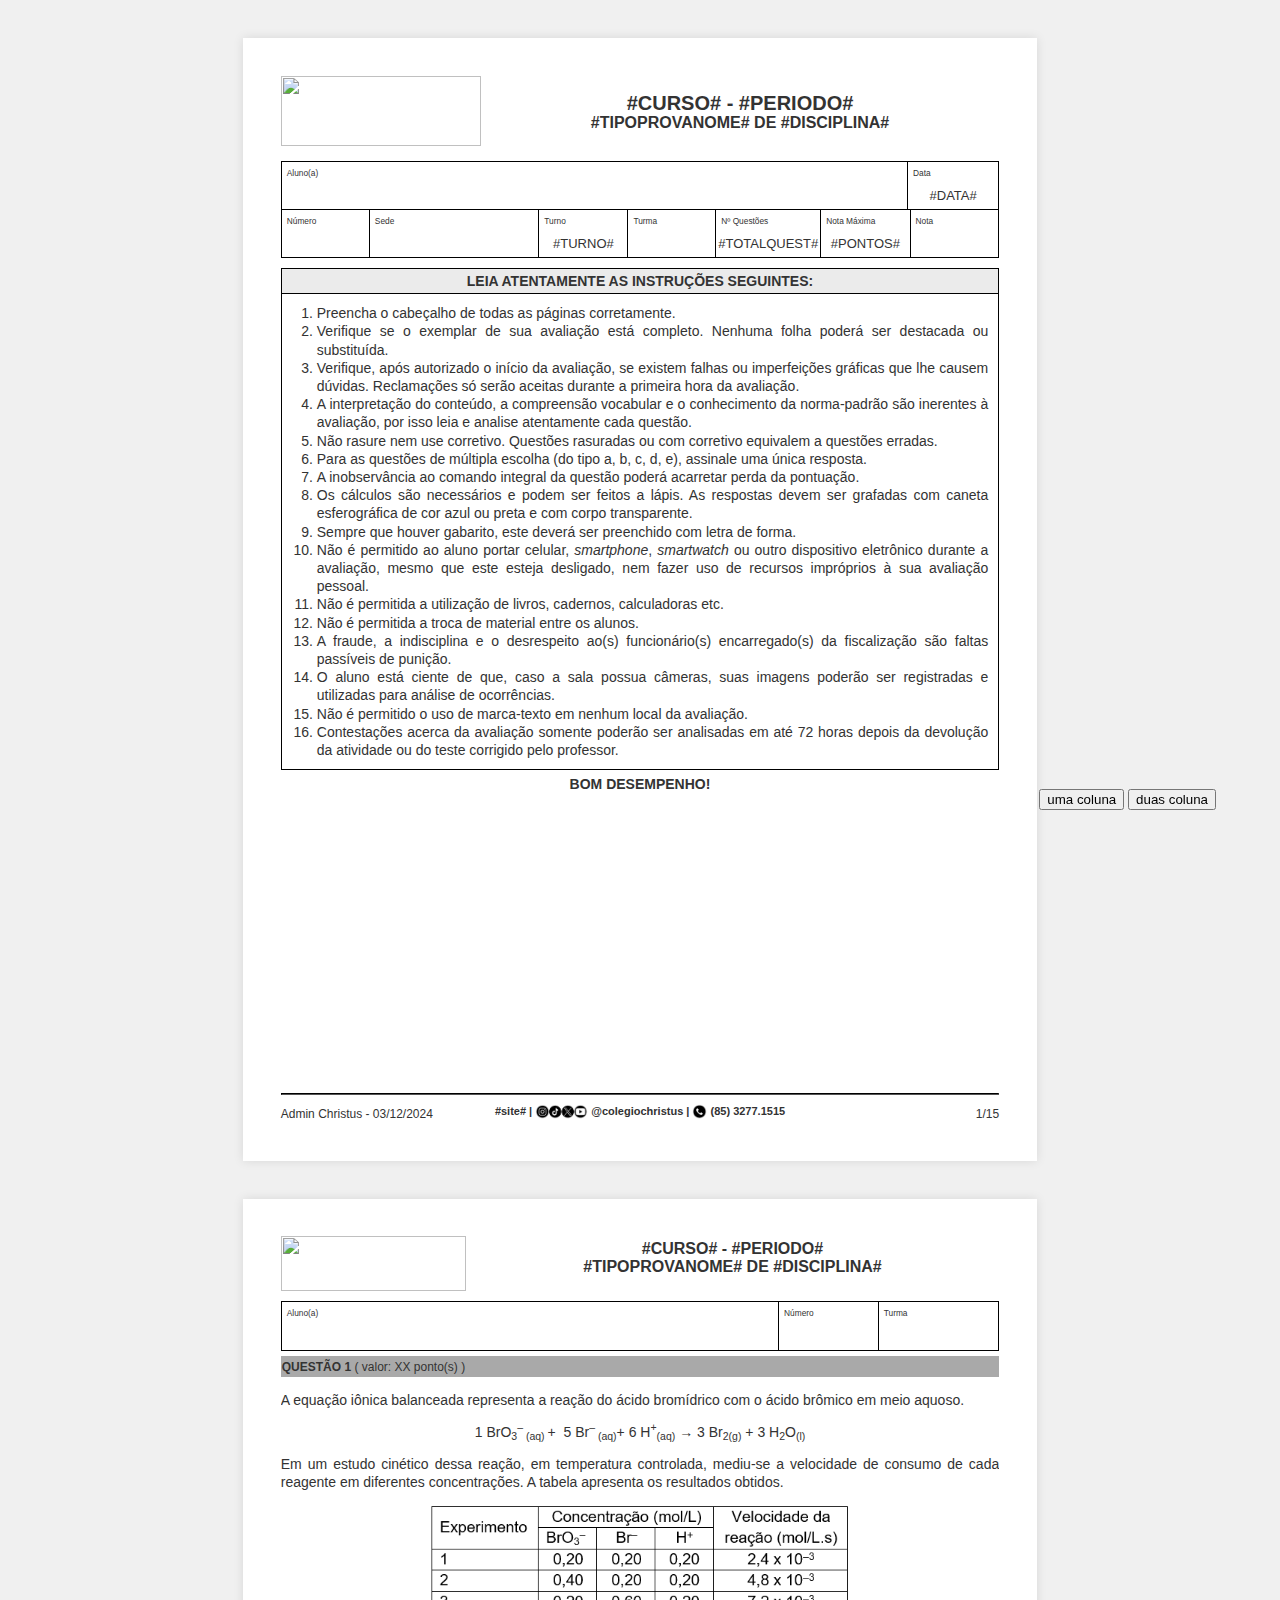
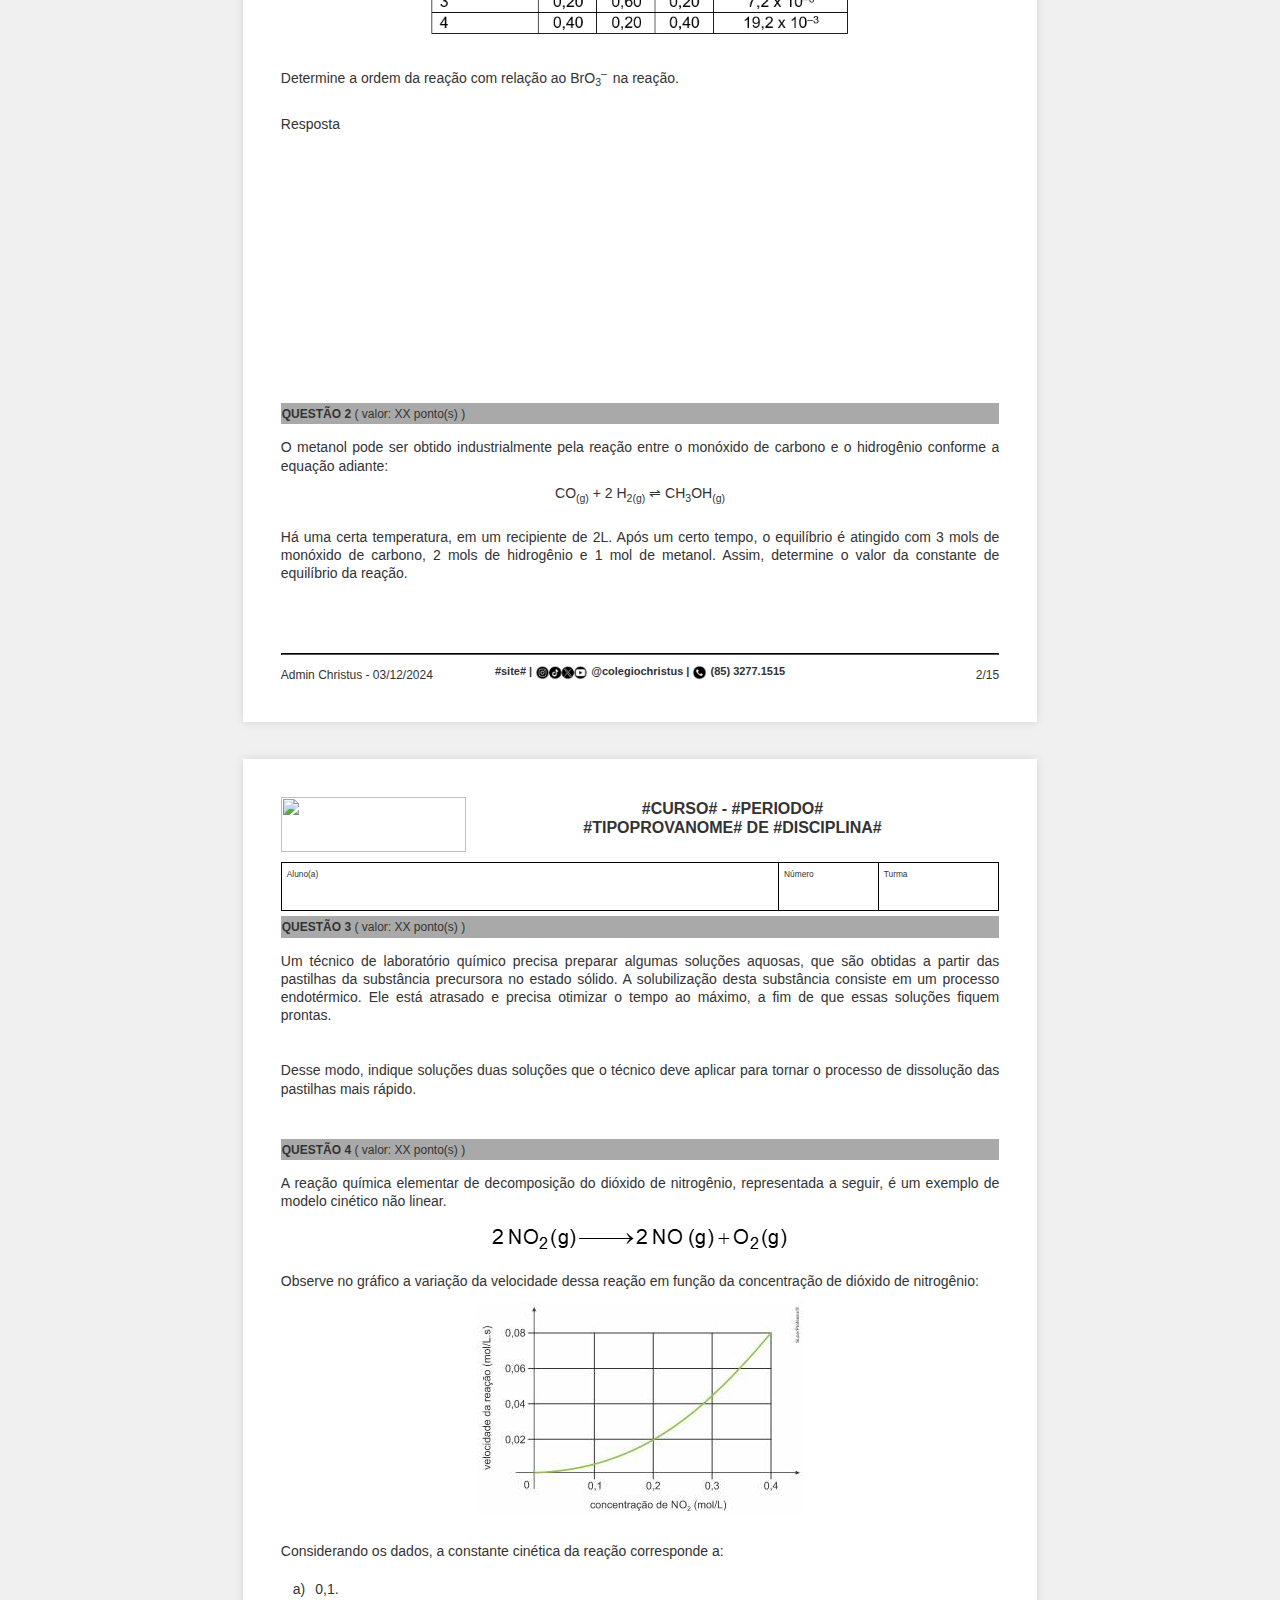
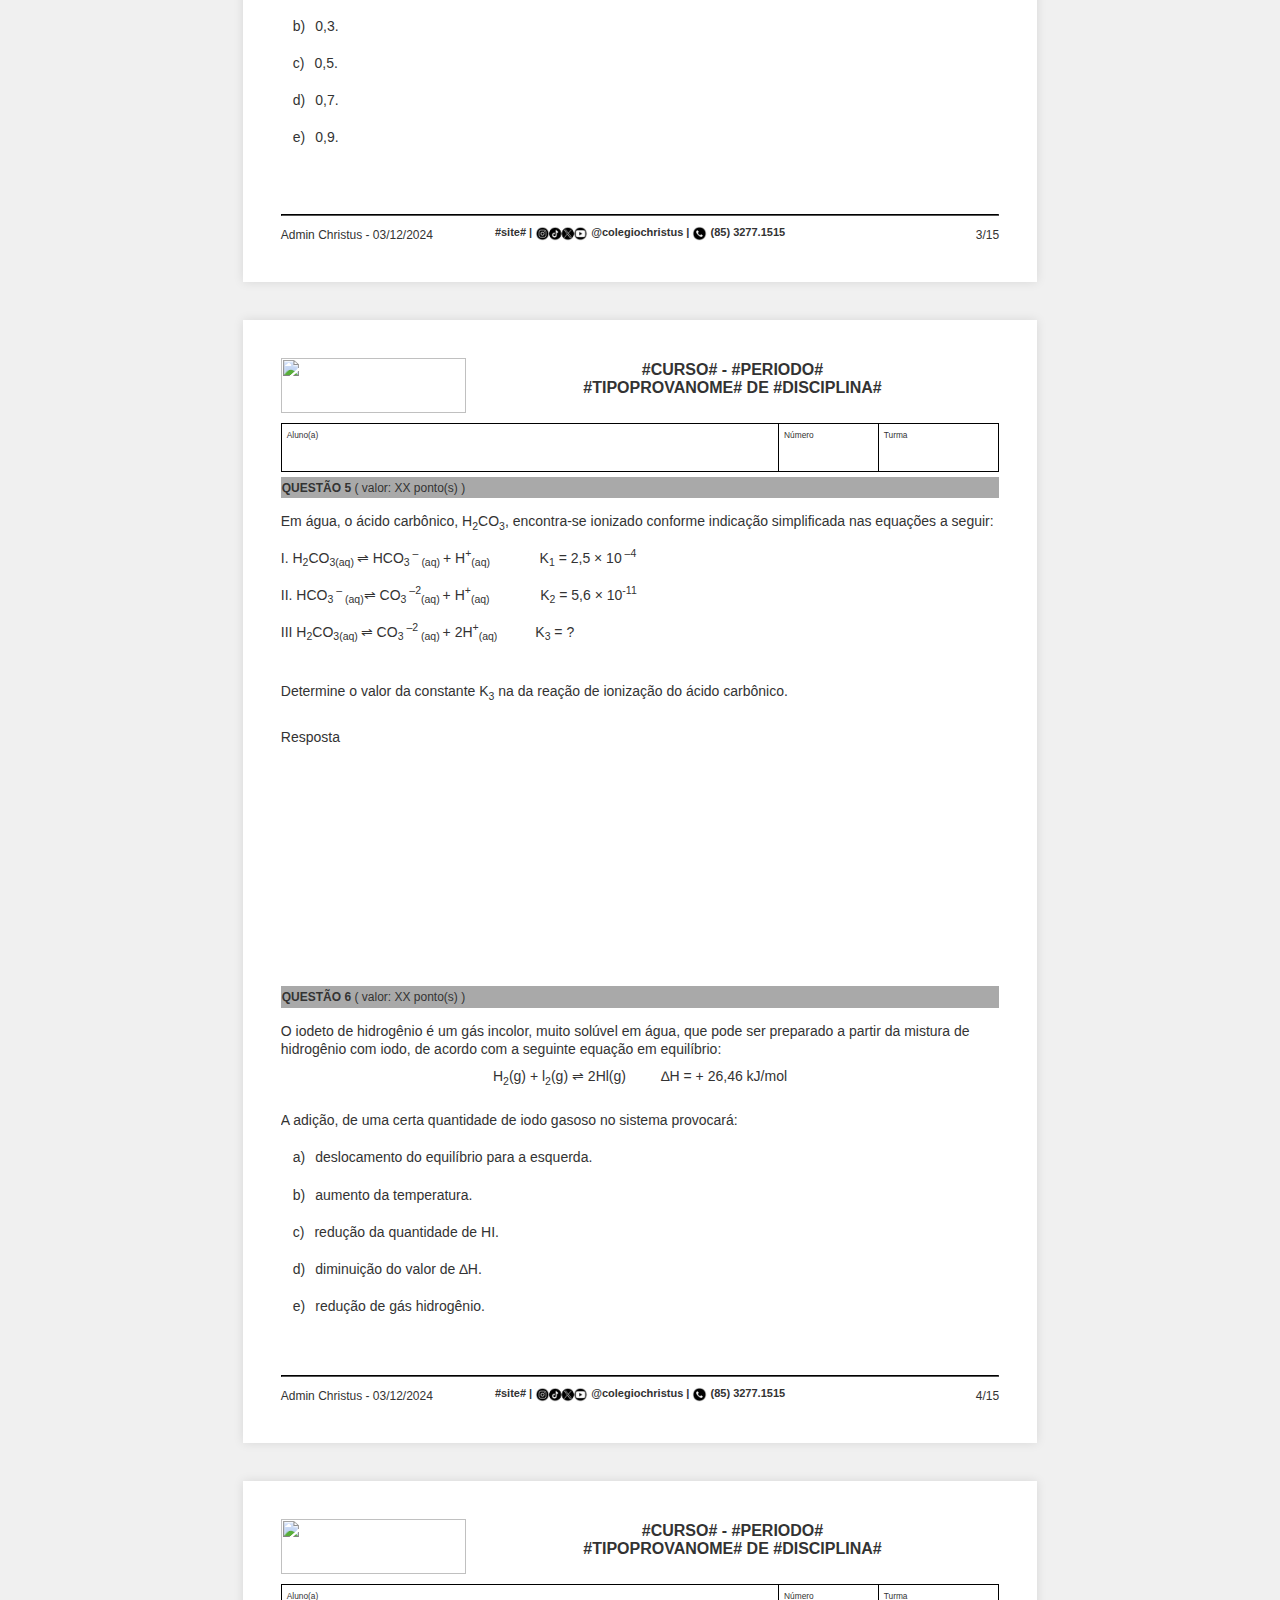
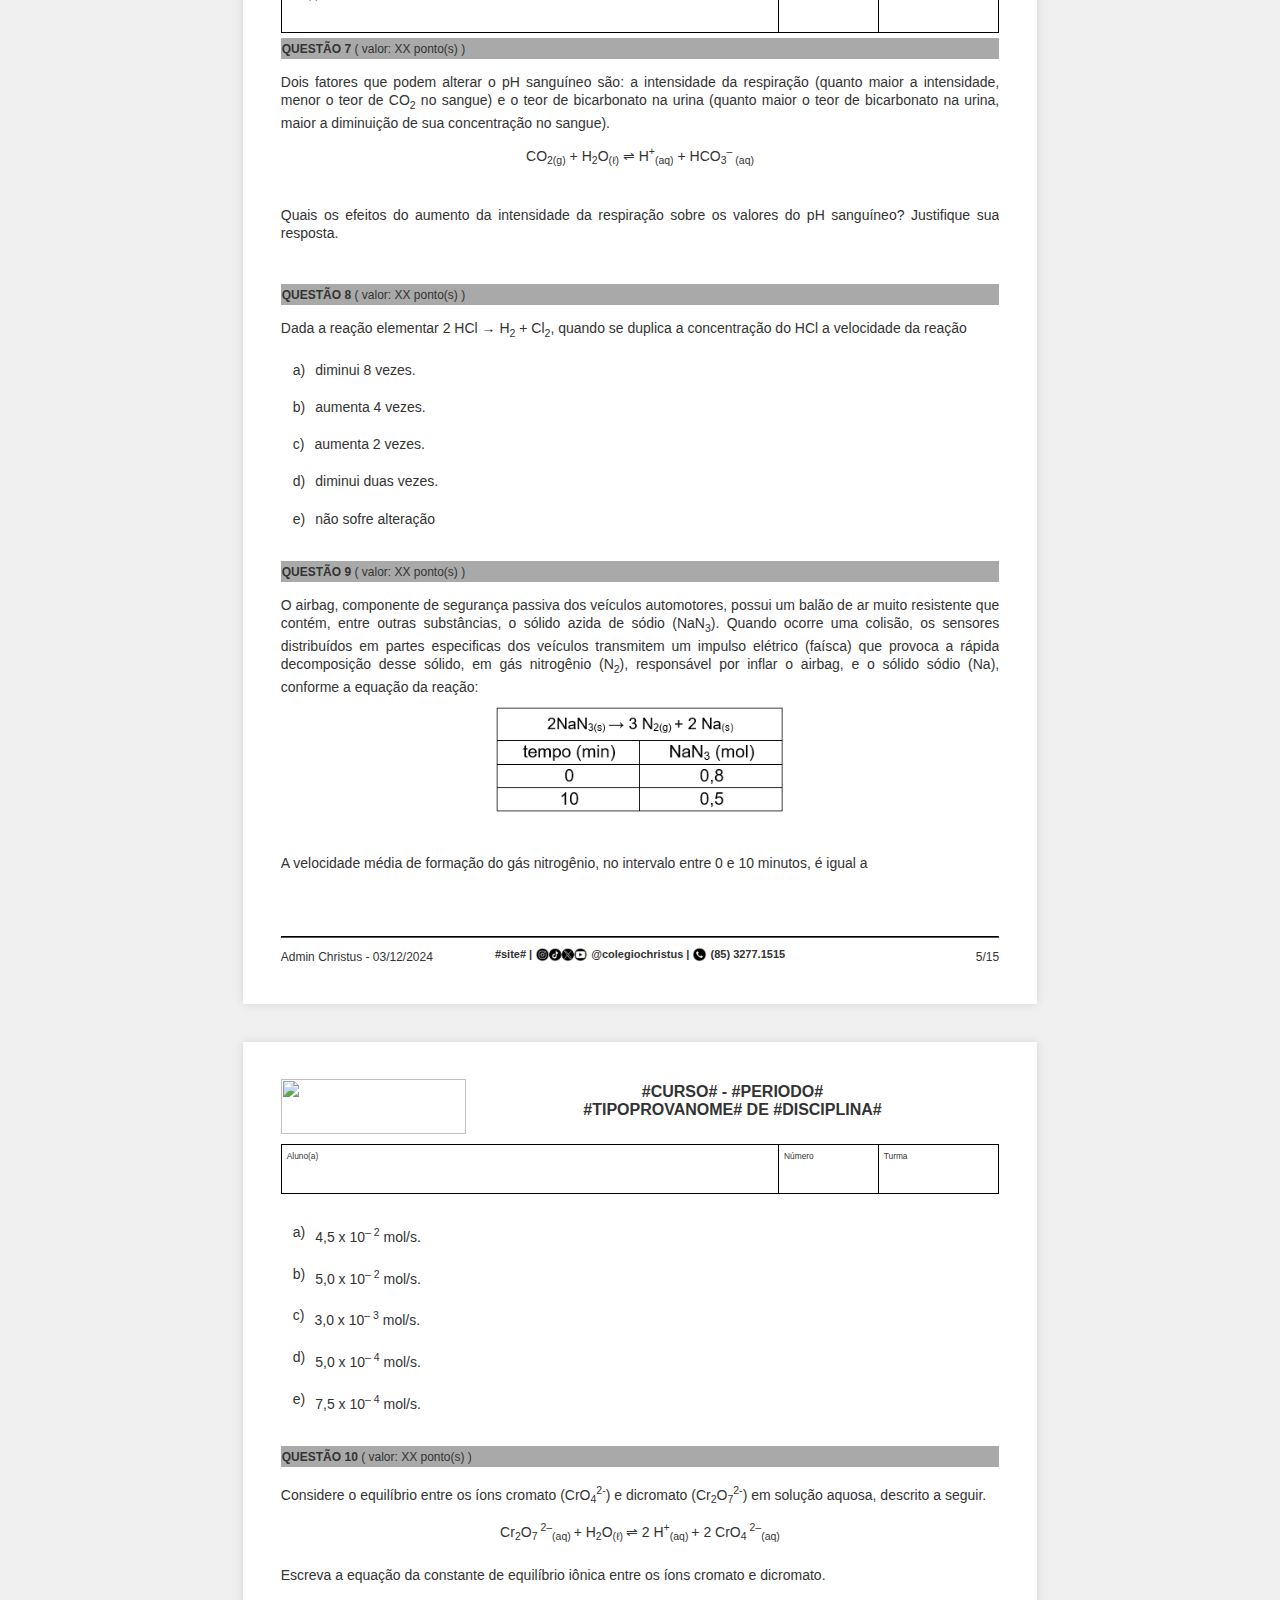
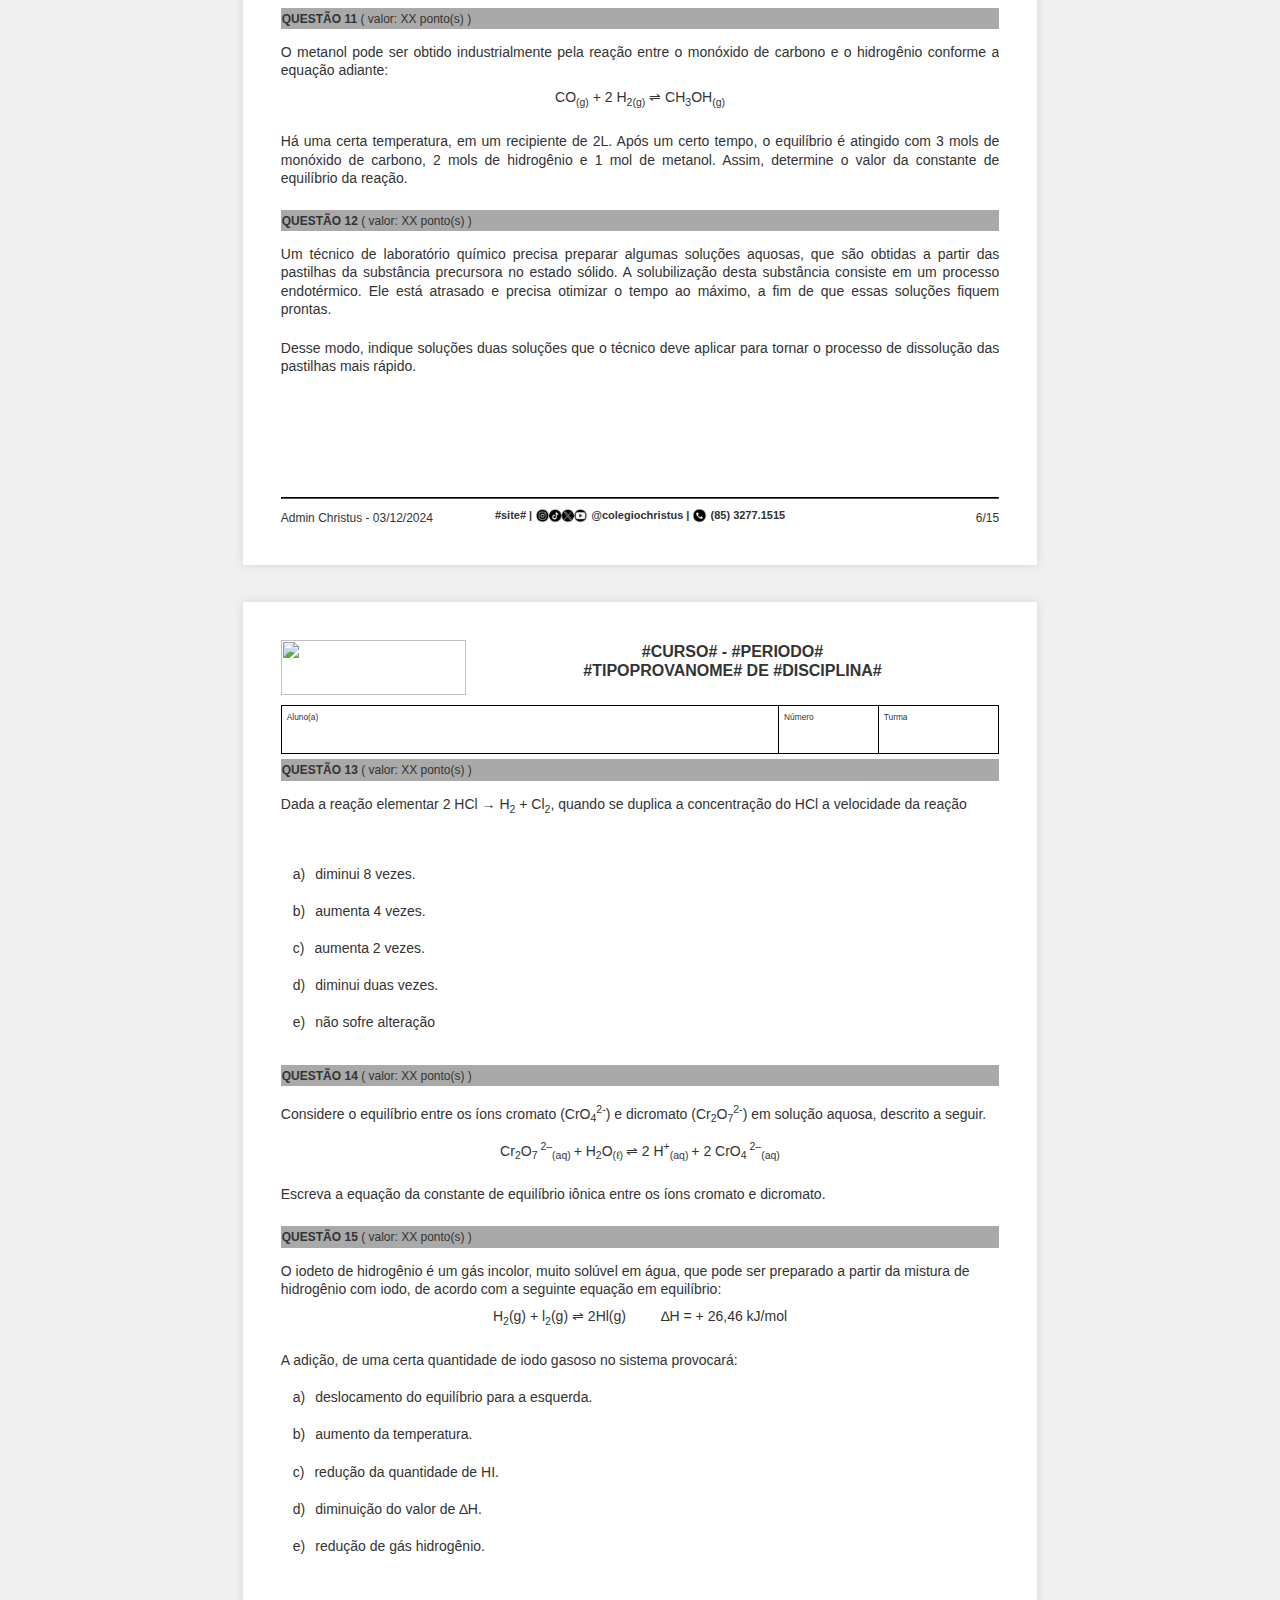
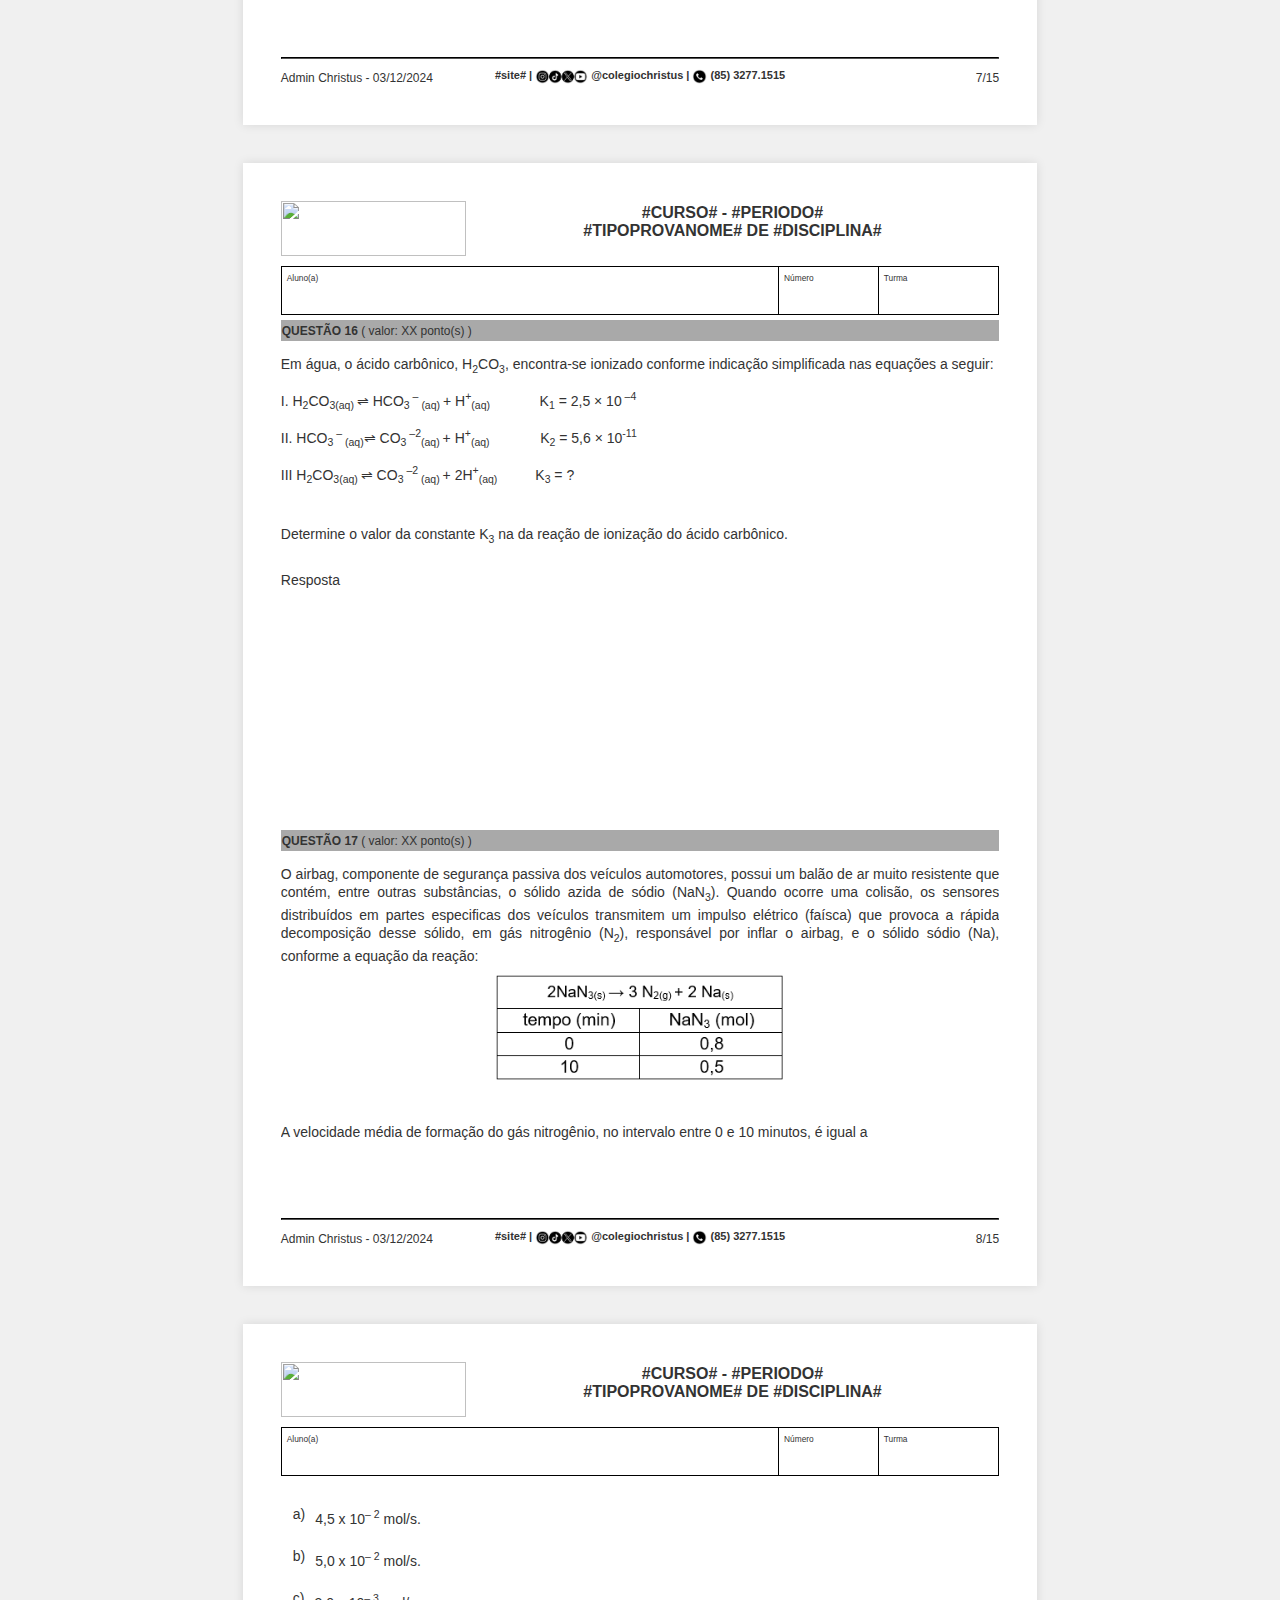
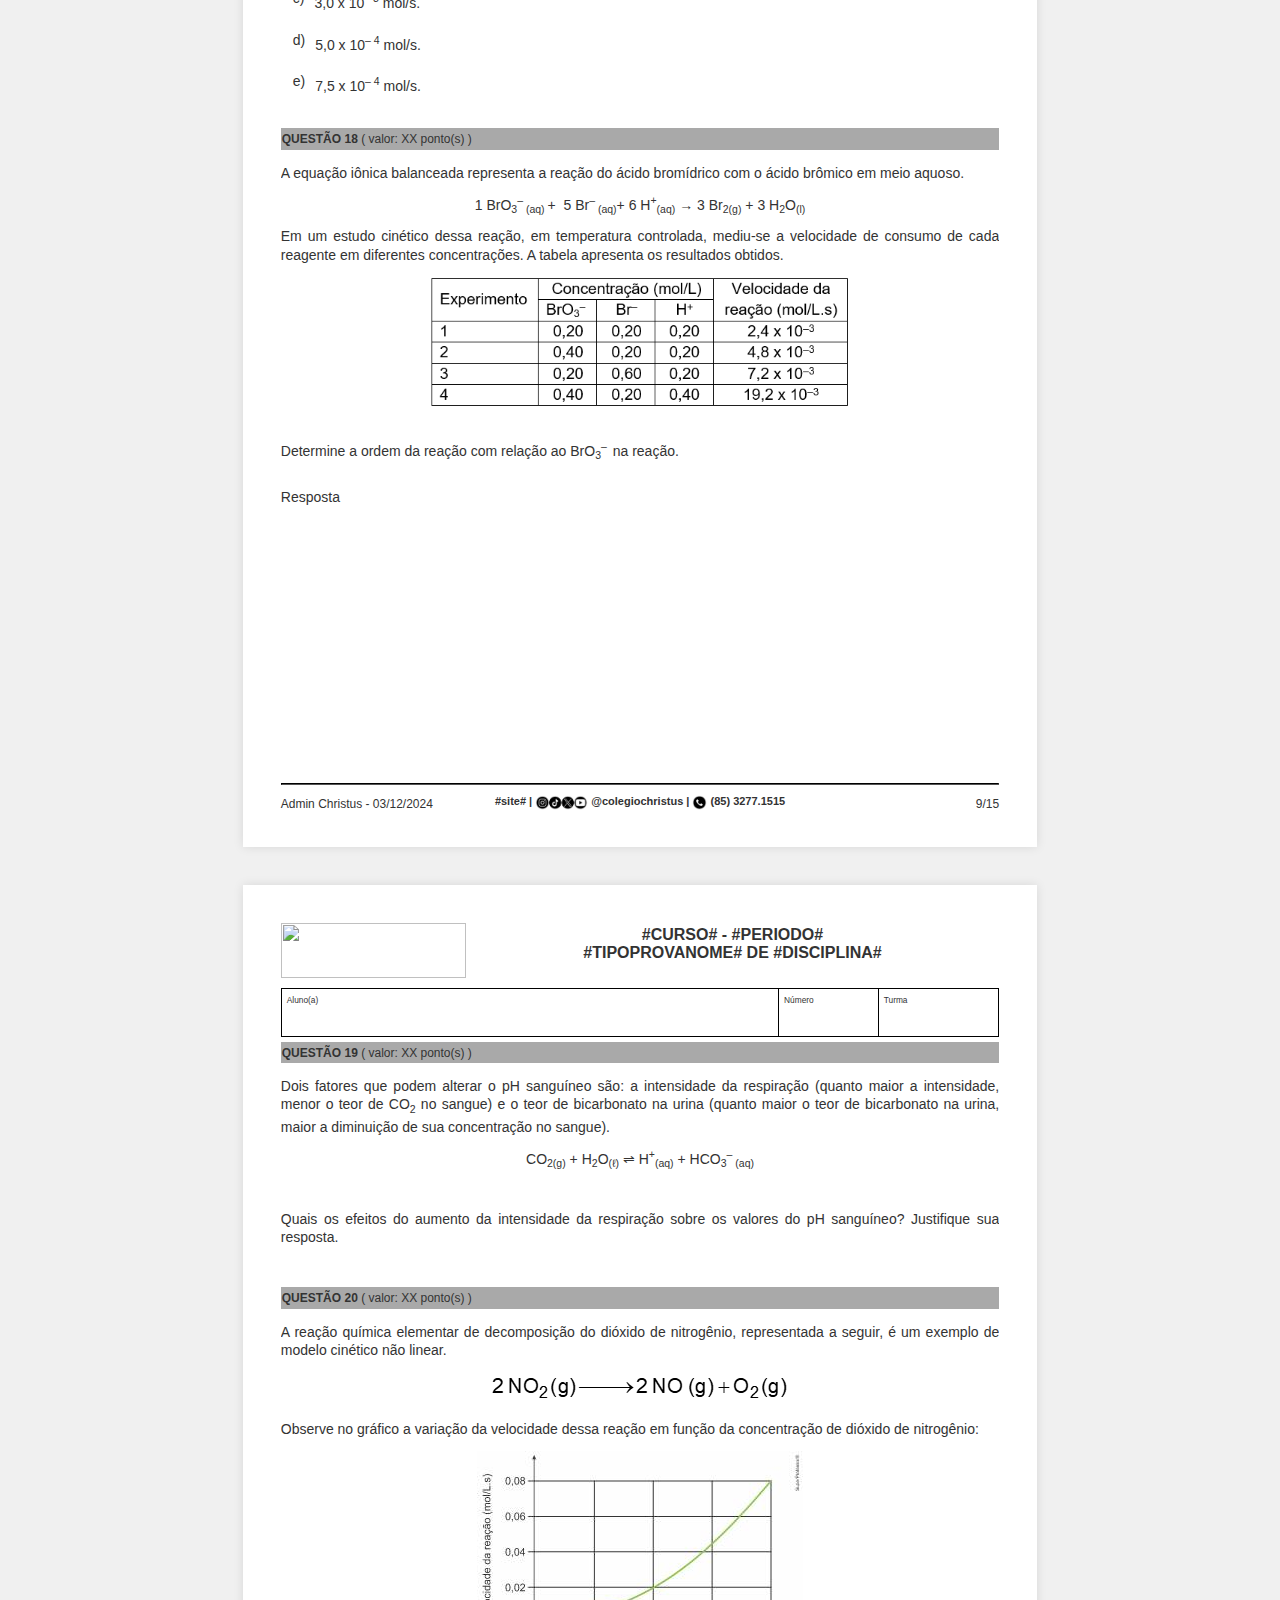
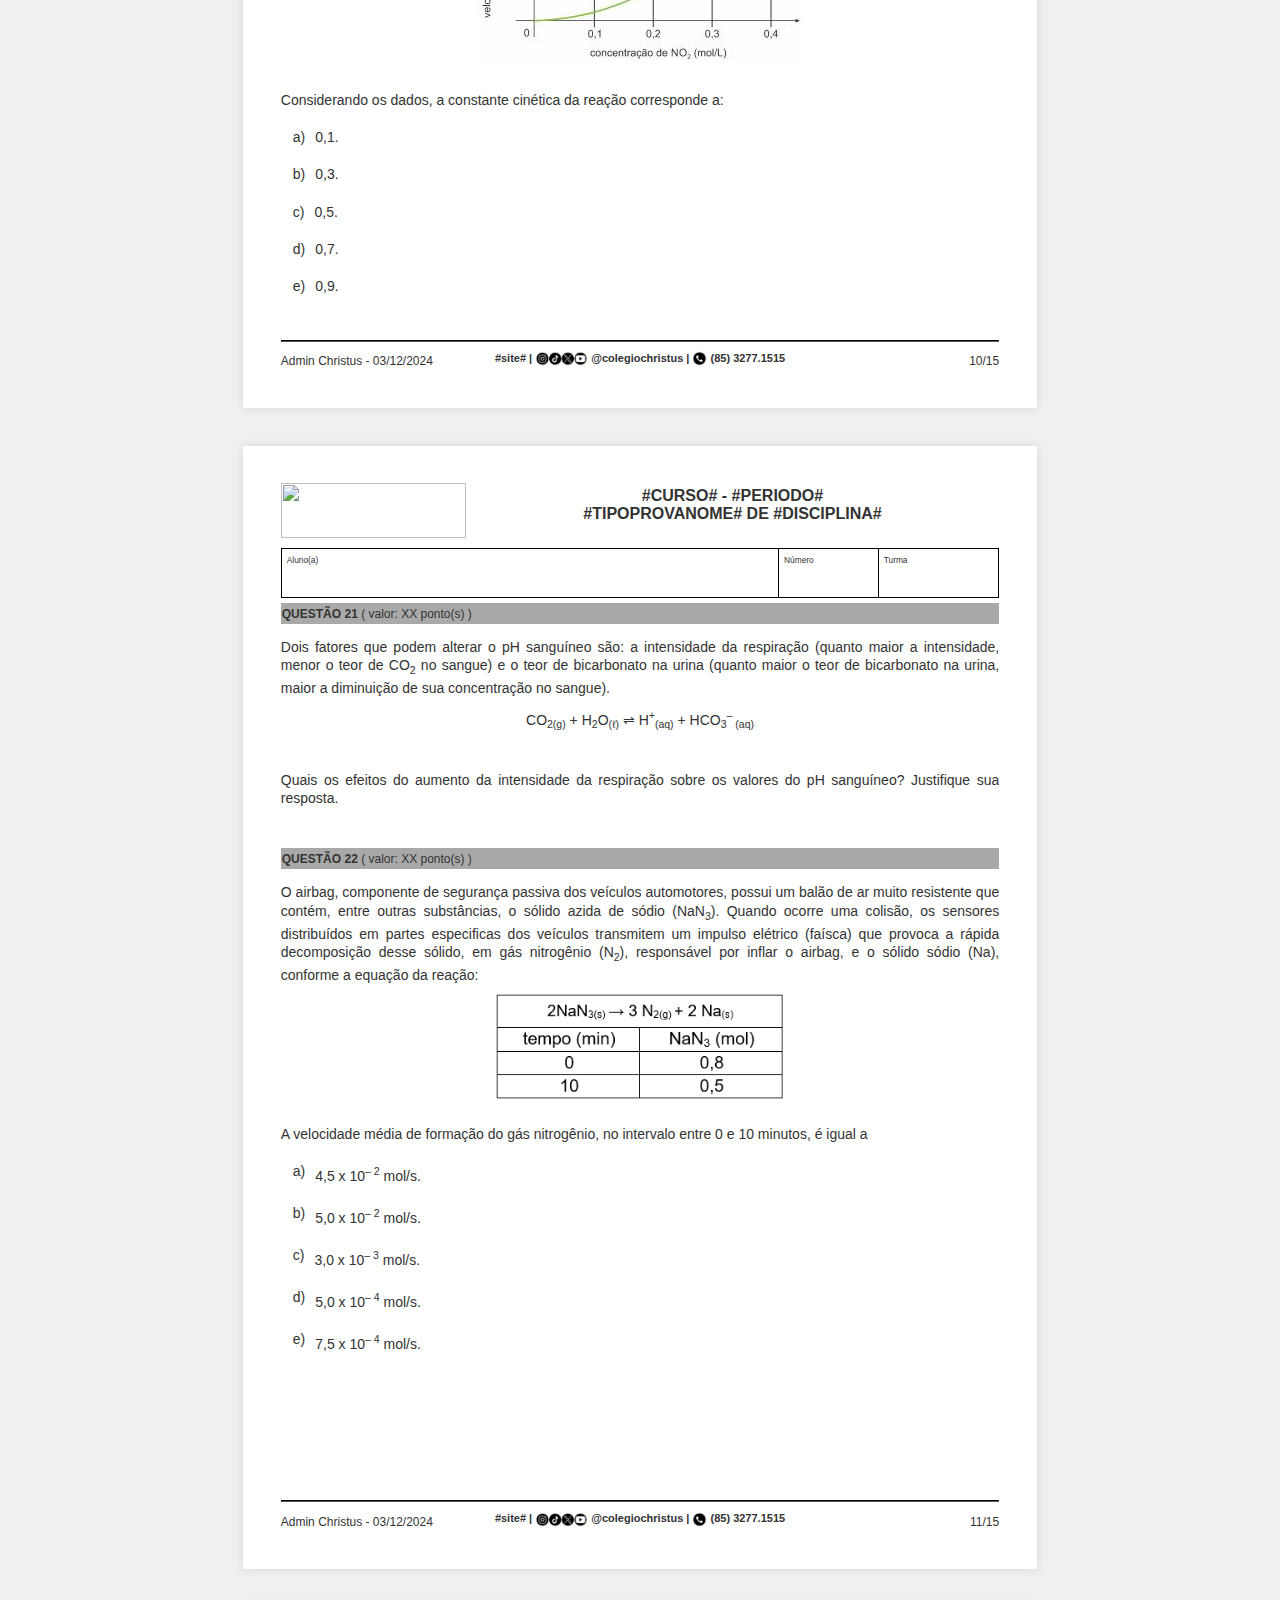
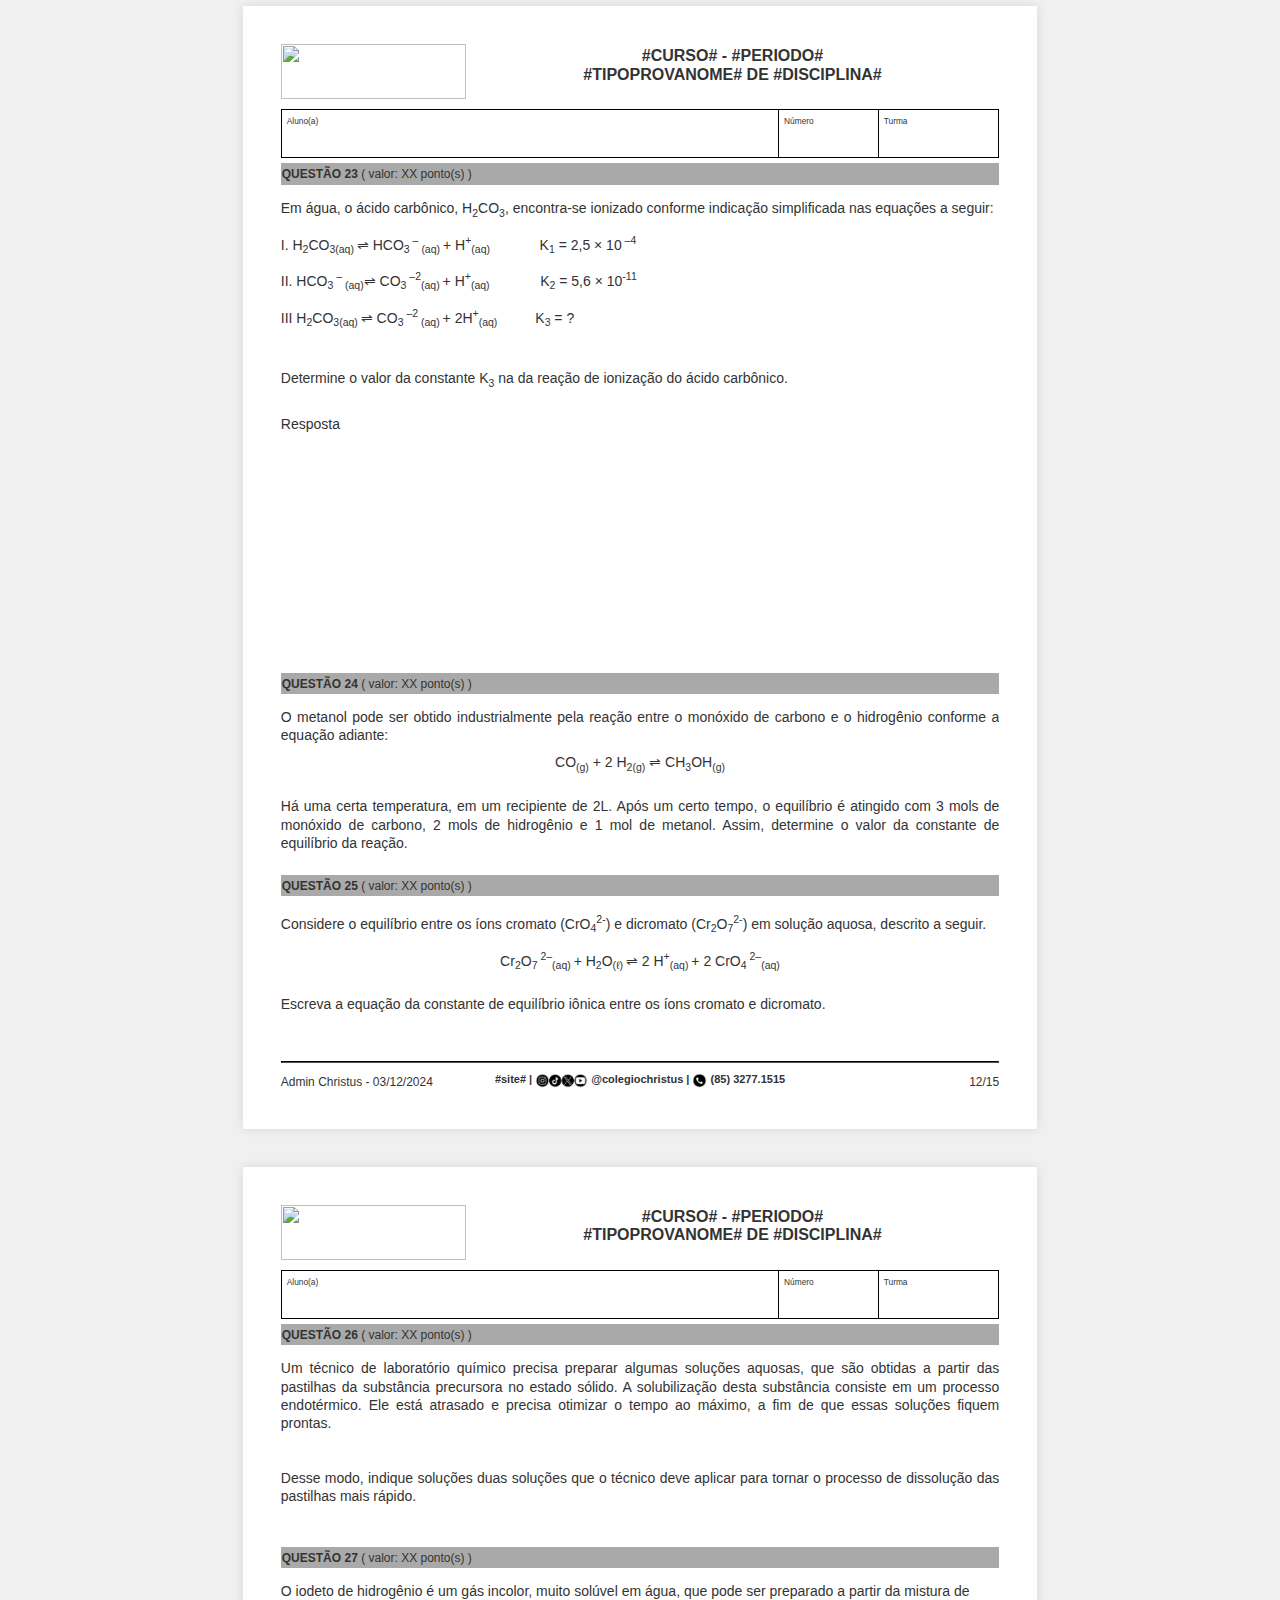
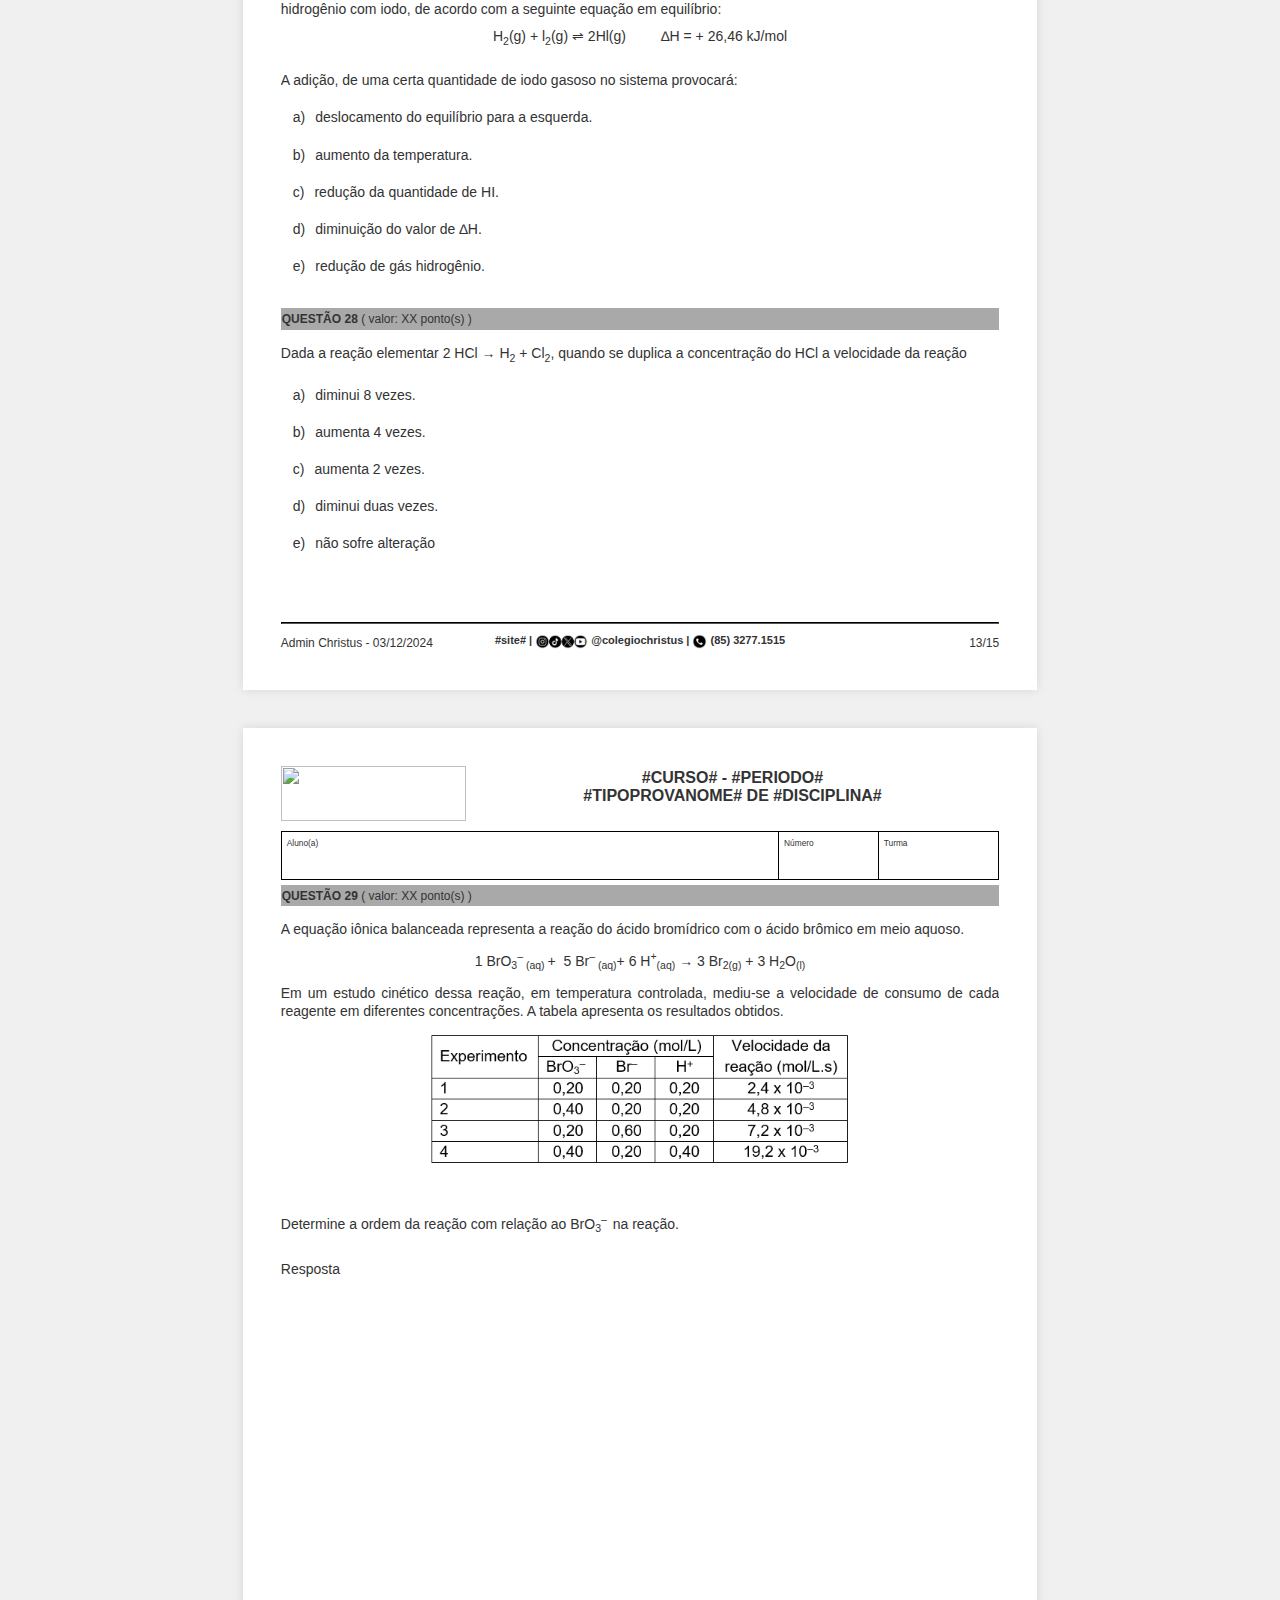
==== index.html @ 5936c67f "feat: melhoria no algoritimo de organização de conteudo na pagina e adição de folha de rosto." ====
<!DOCTYPE html>
<html lang="en">

<head>
  <meta charset="UTF-8">
  <meta name="viewport" content="width=device-width, initial-scale=1.0">
  <title>Multi-Page Layout</title>
  <link rel="stylesheet" href="style-padrao.css">
  <link rel="stylesheet" href="style.css">
  <link rel="stylesheet" href="page.css">
  <link rel="stylesheet" href="linhasResposta.css">
  <style>
    @page {
      margin: 0;
    }

    @media print {
      body {
        background: none;
        margin: 0;
        box-sizing: border-box;
      }

      .page {
        box-shadow: none;
        margin: 0;
        width: 794px;
        height: 1123px;
        page-break-after: always;

      }

      .content-container {
        display: flex;
      }

      .toggle-layout {
        display: none;
      }
    }

    .toggle-layout {
      position: fixed; bottom: 10%; right: 5%;
    }
  </style>
</head>

<body>
  <div id="pages-container"></div>

  <div class="toggle-layout">
    <button onclick="oneColumnPage()">uma coluna</button>
    <button onclick="twoColumnPage()">duas coluna</button>
  </div>
  <script src="scripts.js"></script>
  <script>


    oneColumnPage()

  </script>
</body>

</html>
---- style-padrao.css ----
@charset "utf-8";

/* hebrew */
@font-face {
  font-family: 'Heebo';
  font-style: normal;
  font-weight: 400;
  src: local('Heebo'), local('Heebo-Regular'), url(../fonts/NGS6v5_NC0k9P9H0TbFzsQ.woff2) format('woff2');
  unicode-range: U+0590-05FF, U+20AA, U+25CC, U+FB1D-FB4F;
}

/* latin */
@font-face {
  font-family: 'Heebo';
  font-style: normal;
  font-weight: 400;
  src: local('Heebo'), local('Heebo-Regular'), url(../fonts/NGS6v5_NC0k9P9H2TbE.woff2) format('woff2');
  unicode-range: U+0000-00FF, U+0131, U+0152-0153, U+02BB-02BC, U+02C6, U+02DA, U+02DC, U+2000-206F, U+2074, U+20AC, U+2122, U+2191, U+2193, U+2212, U+2215, U+FEFF, U+FFFD;
}

html, body{
	font-family: sans-serif, Arial, Verdana, 'Trebuchet MS';
	color: #333 !important;
	font-size: 14px;
	line-height: 1.3em;
}

.centro {
	text-align: center;
}

.align-left+div:after, .align-left+div > p:after {
	content: '';
	display: table;
}

.align-left:before, .align-left+div:before, .align-left:after, .align-left+div:after, .align-left, .align-left+div
/* , .align-left+div > p */{
	display: inline !important;
}

.italic {
        font-style: italic;
}

.coluna-sm-6 {
        width: 45% !important;
	position: relative;
        min-height: 1px;
        padding-left: 12px;
        padding-right: 12px;
	float: left;
}

.coluna-sm-12 {
	box-sizing: border-box;
        width: 100% !important;
	position: relative;
        min-height: 1px;
        padding-left: 12px;
        padding-right: 12px;
}

.duas-colunas:after {
        content: ' ';
        display: table;
        clear: both;
}

.duas-colunas > div:after {
        content: ' ';
        display: table;
        clear: both;
}

.duas-colunas > div {
	box-sizing: border-box;
	width: 50% !important;
        padding-left: 12px;
        float: left;    
}

.media-wrapper {
	padding-top: 10px;
}

.linha-alternativa {
	display: flex!important;
    flex-direction: row;
	padding-top: 10px;
}

.item_enem {
	border-radius: 50% !important;
    width: 18px !important;
    height: 18px !important;
	line-height: 18px !important;
    background: black !important;
    color: white !important;
    display: block !important;
    text-align: center !important;
}

div:has(> span.media-esq) {
    display: flex!important;
    flex-direction: row;
    padding-top: 10px;
	word-break: break-word;
}

.media-esq {
	padding-right: 10px;
	white-space: nowrap;
}

.media-dir {
	padding-left: 10px;
}

.media-esq, .media-dir, .media-corpo {	
	width: auto;
	display: inline-block;
}

.display-block {
	display: block;
}

.display-inline-block {
	display: inline-block;
	margin-right: -4px;
	padding: 3px 0px 2px 0px;
}

span.display-block {
	display: inline-block;
}

.class-table {
	width: 100%;
	-webkit-border-collapse: collapse;
	border-spacing: 0 ;
	margin-bottom: 15px;
	margin-top: 5px;
}

.class-table > header:after, .class-table > div:after {
 	content: '';
 	display: table;;
 	clear: both;
}

.class-table .table-column {
	float: left;
	padding: 3px 0px 2px 0px;
}

.class-table > div > .table-column:first-child {
	padding-left: 7px;
}

.class-table td, .class-table > div {
    border-bottom: 1px solid black;
	border-left: 1px solid black;
	border-right: 1px solid black;
}

.class-table tr:first-child td{
	border-top: 1px solid black;
}

.class-table td {
	padding: 3px 7px 2px 7px;
}

.class-table > div ~ div{
	margin-top: -1px;
}

.class-table caption, .class-table > header {
	border-top: 1px solid black;
        border-bottom: 1px solid black;
	border-left: 1px solid black;
	border-right: 1px solid black;
	background-color: #A9A9A9;
	text-align: center;
}

table.class-table caption {
	padding: 3px 7px 2px 7px;
}

.table-quadro {
	border-bottom: 1px solid black;
}

.linha-quadro{
        border-top: none !important;
        border-bottom: none !important;
        padding-top: 3px;
	padding-bottom: 2px;
}

.linha {
	padding-top: 3px;
	padding-bottom: 2px;
}

.w100{
	width: 100%;
}

div.adaptive-block {
	display: inline-block;    
	margin-top: 10px;
}
.adaptive-block-avalicao-visualize {
	padding: 1em 0px;
}

.adaptive-block-avalicao-visualize p  {
	margin-top: 0px;
	margin-bottom: 0px;
	word-break: break-word;
}

.adaptive-margin-bottom {
	margin-bottom: 10px;
}

p {
	margin-bottom: 0px;
	margin-top: 0px;
}

.fonte-questao-width{
	max-width: 100%;
	width: inherit !important;
	float: left;
	margin-right: 1%;
}

.referencia-style{
	border:1px solid black;
	padding:1px 3px;
	margin-top: 10px;
	margin-bottom: 10px;
	font-weight: bold;
}

img {
	max-width:700px;
    max-height:890px;
}

table {
	max-width:700px;
    max-height:890px;
}

.colunas * img {
	max-width:350px !important;
    max-height:890px;
}

.colunas * table {
	max-width:350px !important;
}

.marcadagua {
	position: absolute;
	align-content: center;
	background-size: 100%;
	z-index:10;
}

.marcadagua > img {
    max-width: 100% !important;
    max-height: 100% !important;
}

#logo_prova{
    width: auto;
   	height: auto;
}

sup, sub {
	font-size: 0.75em !important;
}

.aba-lateral * table{
	max-width: 100% !important;
	table-layout: auto !important;
}

.aba-lateral * img{
	max-width: fit-content !important;
}

figure.image {
    display: table;
    clear: both;
    text-align: center;
    margin: 0.9em auto;
    min-width: 50px;
}
---- style.css ----
:root {
  --active-blue: hsl(218, 81.8%, 56.9%);
  --border-gray: #ccced1;
  --spacing-sm: calc(0.6em * 0.3);
  --spacing-md: calc(0.6em * 0.5);
  --spacing-mdd: calc(0.6em * 0.8);
  --spacing-lg: calc(0.6em * 1);
  --color-success: #008a00;
  --color-cancel: #db3700;
  --color-base-text: #333;
  --color-focused-background: rgba(158, 201, 250, 0.3);
  --ex-font-size-base: 13px;
  --ex-line-height-base: 1.84615;
  --ex-font-face: Helvetica, Arial, Tahoma, Verdana, Sans-Serif;
  --ex-font-size-tiny: 0.7em;
  --ex-font-size-small: 0.75em;
  --ex-font-size-normal: 1em;
  --ex-font-size-big: 1.4em;
  --ex-font-size-large: 1.8em;
  --ex-focus-ring: 1px solid var(--active-blue);
  --ex-inner-shadow: 2px 2px 3px rgba(0, 0, 0, 0.1) inset;
  --widget-outline-width: 3px;
  --widget-risize-box-translate-left: calc(-50% - var(--widget-outline-width)/2);
  --widget-risize-box-translate-right: calc(50% + var(--widget-outline-width)/2);
}

.ProseMirror {
  flex: 1;
  padding: 1cm 1cm 1cm;
  background: #fff;
  text-align: left;
}

.ProseMirror:focus {
  outline: none;
  border: var(--ex-focus-ring);
  box-shadow:
    var(--ex-inner-shadow),
    0 0;
}

.adaptive-block-avalicao-visualize {
  word-wrap: break-word;
  white-space: normal !important;
  white-space: break-spaces;
  -webkit-font-variant-ligatures: none;
  font-variant-ligatures: none;
  font-feature-settings: 'liga' 0;
}



.tiptap-paper {
  font-size: 12px;
}

.ex-reset-all {
  border-collapse: collapse;
  color: var(--color-base-text);
  cursor: auto;
  float: none;
  font: normal normal normal var(--ex-font-size-base) / var(--ex-line-height-base) var(--ex-font-face);
  text-align: left;
  white-space: nowrap;
}

.adaptive-block-avalicao-visualize {
  font-family: sans-serif, Arial, Verdana, 'Trebuchet MS';
  color: #333 !important;
  font-size: 14px;
  line-height: 1.3em;
}

.adaptive-block-avalicao-visualize blockquote {
  border-left: 3px solid rgba(13, 13, 13, 0.1);
  padding-left: 1rem;
}

.adaptive-block-avalicao-visualize p {
  margin: 0 0 9px;
}

.adaptive-block-avalicao-visualize table {
  border-collapse: collapse;
  table-layout: fixed;
  width: 100%;
  height: 100%;
  border-spacing: 0;
  height: 100%;
  border-spacing: 0;
  overflow: hidden;
}

.adaptive-block-avalicao-visualize td,
.adaptive-block-avalicao-visualize th {
  min-width: 1em;
  border: 2px solid #ced4da;
  padding: 3px 5px;
  vertical-align: top;
  box-sizing: border-box;
  position: relative;
  cursor: text;
}

.adaptive-block-avalicao-visualize th {
  font-weight: bold;
  text-align: left;
  background-color: #f1f3f5;
}


p {
  margin: 0;
}

.tableWrapper {
  overflow-x: auto;
  margin: 0.9em auto;
  display: table;
  display: table;
}


.ex-image-wrapper {
  clear: both;
  display: table;
  padding: 0.08em;
  max-width: 100%;
}

.icon-arrow {
  width: 12px !important;
}

.ex-image-wrapper img {
  width: 100%;
}

.ex-image-block-middle {
  margin: 0.9em auto;
}

.ex-image-block-align-right {
  margin-right: 0;
  margin-left: auto;
}

.ex-image-block-align-left {
  margin-right: auto;
  margin-left: 0;
}

.ex-image-block-align-center {
  margin-right: auto;
  margin-left: auto;
}

.math-tex {
  display: inline;
}

.baloon-menu {
  position: absolute;
  display: none;
  top: 0;
  left: 50%;
  transform: translate(-50%, -100%);
}
.custom-modal {
  position: absolute;
  display: none;
  top: 0;
  left: 50%;
  transform: translate(-50%, -100%);
}

.ex-margin-direita {
  margin-right: 0;
  margin-left: auto;
}

.ex-margin-esquerda {
  margin-right: auto;
  margin-left: 0;
}

.ex-margin-meio {
  margin-right: auto;
  margin-left: auto;
}
---- page.css ----
* {
  box-sizing: border-box;
}

body {
    font-family: Arial, sans-serif;
    margin: 0;
    padding: 0;
    background-color: #f0f0f0;
  }
  
  .page {
    /* width: 210mm;
    height: 297mm; */
    width: 794px;
    height: 1123px;
    margin: 10mm auto;
    padding: 10mm;
    background: white;
    box-shadow: 0 0 10px rgba(0, 0, 0, 0.1);
    box-sizing: border-box;
    display: flex;
    flex-direction: column;
    overflow: hidden;
    page-break-after: always;
    /* Force page break for print */
    word-wrap: break-word;
   
  }

  .page:last-child {
    page-break-after: auto;
  }

  .content-container {
    display: flex;
    height: 100%;
  }

  .page-header {
    box-sizing: border-box;
    margin-bottom: 5px;
  }

  .page-footer {
    box-sizing: border-box;
  }
  
  .two-column {
    width: calc(50%);
    /* Two equal columns with gap */
    overflow: hidden;
    height: 100%;
    /* Match container height */
    display: flex;
    flex-direction: column;
  }

  .one-column {
    width: 100%;
    overflow: hidden;
    height: 100%;
    /* Match container height */
    display: flex;
    flex-direction: column;
  }

  .two-column img {
    max-width: 300px;
  }

  .two-column table:not(.answer-table) {
    max-width: 300px;
  }

  .two-column:first-child {
    padding-right: 10px;
  }

  .two-column:last-child {
    border-left: solid 1px rgb(66, 65, 65);
    padding-left: 10px;
  }
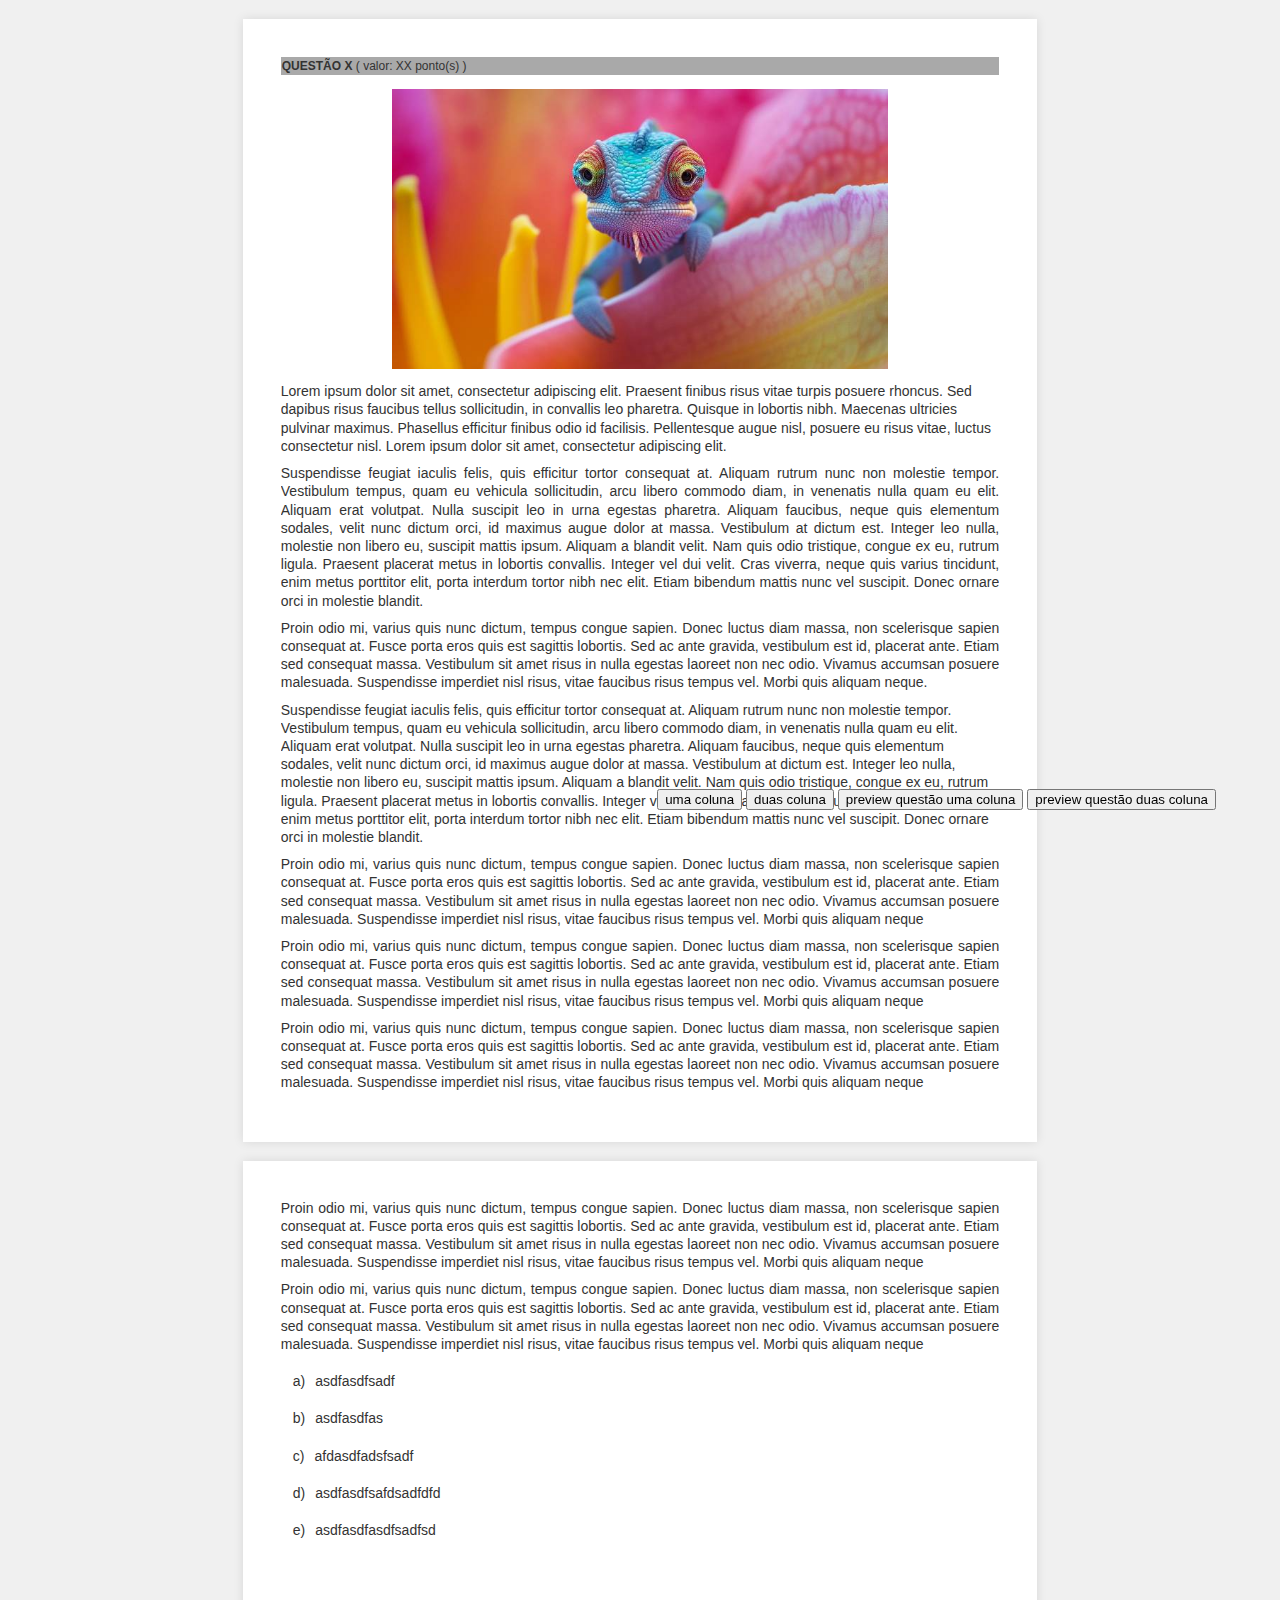
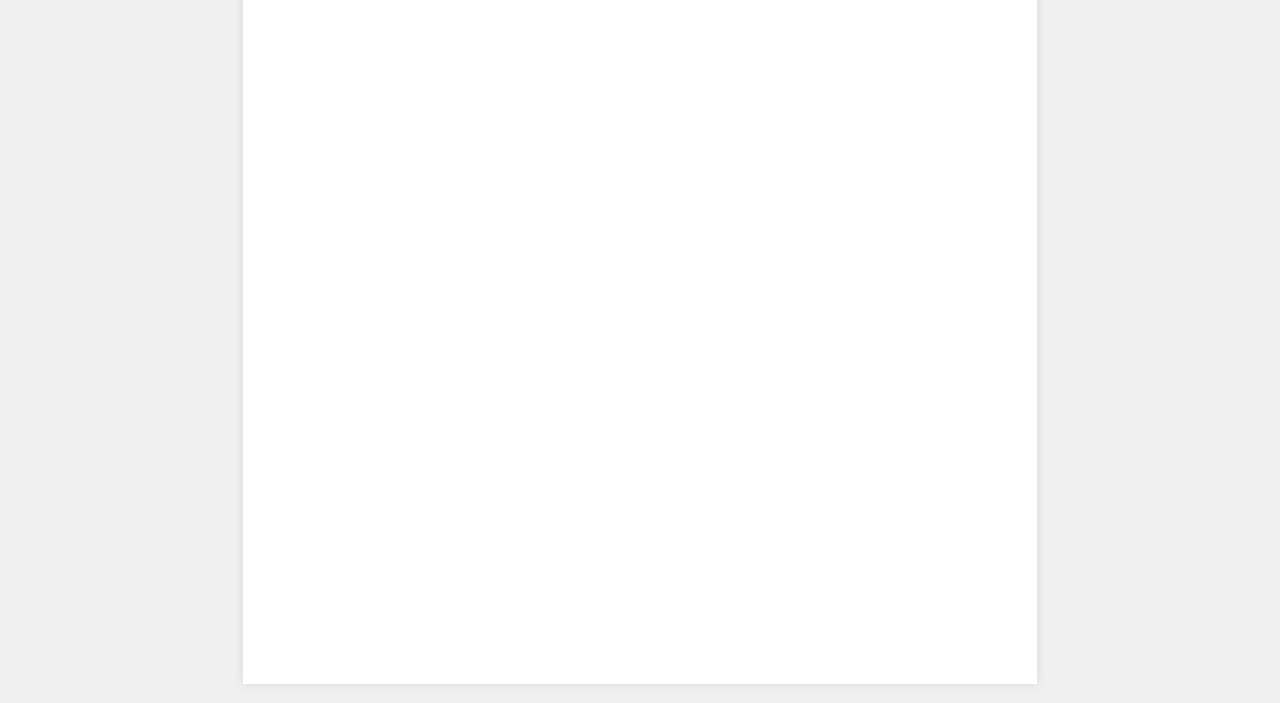
==== commit be104b86: "refact: criação do LayoutProvaBuilder" ====
--- a/index.html
+++ b/index.html
@@ -26,6 +26,7 @@
         margin: 0;
         width: 794px;
         height: 1123px;
+        aspect-ratio: 794/1123;
         page-break-after: always;
 
       }
@@ -37,28 +38,89 @@
       .toggle-layout {
         display: none;
       }
+
+      .page-stage {
+        display: none;
+      }
     }
 
     .toggle-layout {
-      position: fixed; bottom: 10%; right: 5%;
+      position: fixed;
+      bottom: 10%;
+      right: 5%;
     }
   </style>
+
+
 </head>
 
 <body>
   <div id="pages-container"></div>
 
   <div class="toggle-layout">
-    <button onclick="oneColumnPage()">uma coluna</button>
-    <button onclick="twoColumnPage()">duas coluna</button>
+    <button id="oneColumn">uma coluna</button>
+    <button id="twoColumn">duas coluna</button>
+    <button id="previewOneColumn">preview questão uma coluna</button>
+    <button id="previewTwoColumn">preview questão duas coluna</button>
   </div>
-  <script src="scripts.js"></script>
-  <script>
+  <script src="prova-modelo.js"></script>
+  <script type="module">
+    import LayoutProva from "./layout-colunas.js";
+
+    function oneColumnPage(pages, provaModelo) {
+      const { cabecalhoPagina, rodape, paginacao } = provaModelo.modelo.prova.layout;
+
+      LayoutProva.builder(pages)
+        .pageHeader(cabecalhoPagina)
+        .pageFooter(`<div>${rodape}</div><div>${paginacao}</div>`)
+        .oneColumnLayout(provaModelo)
+    }
+
+    function twoColumnPage(pages, provaModelo) {
+      const { cabecalhoPagina, rodape, paginacao } = provaModelo.modelo.prova.layout;
+
+      LayoutProva.builder(pages)
+        .pageHeader(cabecalhoPagina)
+        .pageFooter(`<div>${rodape}</div><div>${paginacao}</div>`)
+        .twoColumnLayout(provaModelo)
+    }
+
+    function previewQuestaoOneColumn(pages, listaQuestao) {
+      LayoutProva.builder(pages)
+        .fonteTamanho('14')
+        .previewOneColumn(listaQuestao)
+    }
+
+    function previewQuestaoTwoColumn(pages, listaQuestao) {
+      LayoutProva.builder(pages)
+        .previewTwoColumn(listaQuestao)
+    }
+
+    const listaQuestoes = provaModelo.modelo.listaProvaQuestao.map(provaQuestao => provaQuestao.questao)
+
+    const pages = document.getElementById('pages-container');
+
+    document.getElementById('oneColumn').addEventListener('click', () => {
+      oneColumnPage(pages, provaModelo);
+    });
+
+    document.getElementById('twoColumn').addEventListener('click', () => {
+      twoColumnPage(pages, provaModelo);
+    });
+
+    document.getElementById('previewOneColumn').addEventListener('click', () => {
+      previewQuestaoOneColumn(pages, listaQuestoes);
+    });
+
+    document.getElementById('previewTwoColumn').addEventListener('click', () => {
+      previewQuestaoTwoColumn(pages, listaQuestoes);
+    });
 
 
-    oneColumnPage()
+    previewQuestaoOneColumn(pages, listaQuestao)
+
 
   </script>
 </body>
 
-</html>+</html>
--- a/style-padrao.css
+++ b/style-padrao.css
@@ -1,306 +1,283 @@
 @charset "utf-8";
 
-/* hebrew */
-@font-face {
-  font-family: 'Heebo';
-  font-style: normal;
-  font-weight: 400;
-  src: local('Heebo'), local('Heebo-Regular'), url(../fonts/NGS6v5_NC0k9P9H0TbFzsQ.woff2) format('woff2');
-  unicode-range: U+0590-05FF, U+20AA, U+25CC, U+FB1D-FB4F;
-}
-
-/* latin */
-@font-face {
-  font-family: 'Heebo';
-  font-style: normal;
-  font-weight: 400;
-  src: local('Heebo'), local('Heebo-Regular'), url(../fonts/NGS6v5_NC0k9P9H2TbE.woff2) format('woff2');
-  unicode-range: U+0000-00FF, U+0131, U+0152-0153, U+02BB-02BC, U+02C6, U+02DA, U+02DC, U+2000-206F, U+2074, U+20AC, U+2122, U+2191, U+2193, U+2212, U+2215, U+FEFF, U+FFFD;
-}
-
-html, body{
-	font-family: sans-serif, Arial, Verdana, 'Trebuchet MS';
-	color: #333 !important;
-	font-size: 14px;
-	line-height: 1.3em;
+html,
+body {
+  font-family: sans-serif, Arial, Verdana, "Trebuchet MS";
+  color: #333 !important;
+  font-size: 14px;
+  line-height: 1.3em;
 }
 
 .centro {
-	text-align: center;
-}
-
-.align-left+div:after, .align-left+div > p:after {
-	content: '';
-	display: table;
-}
-
-.align-left:before, .align-left+div:before, .align-left:after, .align-left+div:after, .align-left, .align-left+div
-/* , .align-left+div > p */{
-	display: inline !important;
+  text-align: center;
+}
+
+.align-left + div:after,
+.align-left + div > p:after {
+  content: "";
+  display: table;
+}
+
+.align-left:before, .align-left+div:before, .align-left:after, .align-left+div:after, .align-left, .align-left+div {
+  display: inline !important;
 }
 
 .italic {
-        font-style: italic;
+  font-style: italic;
 }
 
 .coluna-sm-6 {
-        width: 45% !important;
-	position: relative;
-        min-height: 1px;
-        padding-left: 12px;
-        padding-right: 12px;
-	float: left;
+  width: 45% !important;
+  position: relative;
+  min-height: 1px;
+  padding-left: 12px;
+  padding-right: 12px;
+  float: left;
 }
 
 .coluna-sm-12 {
-	box-sizing: border-box;
-        width: 100% !important;
-	position: relative;
-        min-height: 1px;
-        padding-left: 12px;
-        padding-right: 12px;
+  box-sizing: border-box;
+  width: 100% !important;
+  position: relative;
+  min-height: 1px;
+  padding-left: 12px;
+  padding-right: 12px;
 }
 
 .duas-colunas:after {
-        content: ' ';
-        display: table;
-        clear: both;
+  content: " ";
+  display: table;
+  clear: both;
 }
 
 .duas-colunas > div:after {
-        content: ' ';
-        display: table;
-        clear: both;
+  content: " ";
+  display: table;
+  clear: both;
 }
 
 .duas-colunas > div {
-	box-sizing: border-box;
-	width: 50% !important;
-        padding-left: 12px;
-        float: left;    
+  box-sizing: border-box;
+  width: 50% !important;
+  padding-left: 12px;
+  float: left;
 }
 
 .media-wrapper {
-	padding-top: 10px;
+  padding-top: 10px;
 }
 
 .linha-alternativa {
-	display: flex!important;
-    flex-direction: row;
-	padding-top: 10px;
+  display: flex !important;
+  flex-direction: row;
+  padding-top: 10px;
 }
 
 .item_enem {
-	border-radius: 50% !important;
-    width: 18px !important;
-    height: 18px !important;
-	line-height: 18px !important;
-    background: black !important;
-    color: white !important;
-    display: block !important;
-    text-align: center !important;
+  border-radius: 50% !important;
+  width: 18px !important;
+  height: 18px !important;
+  line-height: 18px !important;
+  background: black !important;
+  color: white !important;
+  display: block !important;
+  text-align: center !important;
 }
 
 div:has(> span.media-esq) {
-    display: flex!important;
-    flex-direction: row;
-    padding-top: 10px;
-	word-break: break-word;
+  display: flex !important;
+  flex-direction: row;
+  padding-top: 10px;
+  word-break: break-word;
 }
 
 .media-esq {
-	padding-right: 10px;
-	white-space: nowrap;
+  padding-right: 10px;
+  white-space: nowrap;
 }
 
 .media-dir {
-	padding-left: 10px;
-}
-
-.media-esq, .media-dir, .media-corpo {	
-	width: auto;
-	display: inline-block;
+  padding-left: 10px;
+}
+
+.media-esq,
+.media-dir,
+.media-corpo {
+  width: auto;
+  display: inline-flex;
 }
 
 .display-block {
-	display: block;
+  display: block;
 }
 
 .display-inline-block {
-	display: inline-block;
-	margin-right: -4px;
-	padding: 3px 0px 2px 0px;
+  display: inline-block;
+  margin-right: -4px;
+  padding: 3px 0px 2px 0px;
 }
 
 span.display-block {
-	display: inline-block;
+  display: inline-block;
 }
 
 .class-table {
-	width: 100%;
-	-webkit-border-collapse: collapse;
-	border-spacing: 0 ;
-	margin-bottom: 15px;
-	margin-top: 5px;
-}
-
-.class-table > header:after, .class-table > div:after {
- 	content: '';
- 	display: table;;
- 	clear: both;
+  width: 100%;
+  -webkit-border-collapse: collapse;
+  border-spacing: 0;
+  margin-bottom: 15px;
+  margin-top: 5px;
+}
+
+.class-table > header:after,
+.class-table > div:after {
+  content: "";
+  display: table;
+  clear: both;
 }
 
 .class-table .table-column {
-	float: left;
-	padding: 3px 0px 2px 0px;
+  float: left;
+  padding: 3px 0px 2px 0px;
 }
 
 .class-table > div > .table-column:first-child {
-	padding-left: 7px;
-}
-
-.class-table td, .class-table > div {
-    border-bottom: 1px solid black;
-	border-left: 1px solid black;
-	border-right: 1px solid black;
-}
-
-.class-table tr:first-child td{
-	border-top: 1px solid black;
+  padding-left: 7px;
+}
+
+.class-table td,
+.class-table > div {
+  border-bottom: 1px solid black;
+  border-left: 1px solid black;
+  border-right: 1px solid black;
+}
+
+.class-table tr:first-child td {
+  border-top: 1px solid black;
 }
 
 .class-table td {
-	padding: 3px 7px 2px 7px;
-}
-
-.class-table > div ~ div{
-	margin-top: -1px;
-}
-
-.class-table caption, .class-table > header {
-	border-top: 1px solid black;
-        border-bottom: 1px solid black;
-	border-left: 1px solid black;
-	border-right: 1px solid black;
-	background-color: #A9A9A9;
-	text-align: center;
+  padding: 3px 7px 2px 7px;
+}
+
+.class-table > div ~ div {
+  margin-top: -1px;
+}
+
+.class-table caption,
+.class-table > header {
+  border-top: 1px solid black;
+  border-bottom: 1px solid black;
+  border-left: 1px solid black;
+  border-right: 1px solid black;
+  background-color: #a9a9a9;
+  text-align: center;
 }
 
 table.class-table caption {
-	padding: 3px 7px 2px 7px;
+  padding: 3px 7px 2px 7px;
 }
 
 .table-quadro {
-	border-bottom: 1px solid black;
-}
-
-.linha-quadro{
-        border-top: none !important;
-        border-bottom: none !important;
-        padding-top: 3px;
-	padding-bottom: 2px;
+  border-bottom: 1px solid black;
+}
+
+.linha-quadro {
+  border-top: none !important;
+  border-bottom: none !important;
+  padding-top: 3px;
+  padding-bottom: 2px;
 }
 
 .linha {
-	padding-top: 3px;
-	padding-bottom: 2px;
-}
-
-.w100{
-	width: 100%;
+  padding-top: 3px;
+  padding-bottom: 2px;
+}
+
+.w100 {
+  width: 100%;
 }
 
 div.adaptive-block {
-	display: inline-block;    
-	margin-top: 10px;
-}
-.adaptive-block-avalicao-visualize {
-	padding: 1em 0px;
-}
-
-.adaptive-block-avalicao-visualize p  {
-	margin-top: 0px;
-	margin-bottom: 0px;
-	word-break: break-word;
+  display: inline-block;
+  margin-top: 10px;
+}
+
+.adaptive-block-avalicao-visualize p {
+  margin-top: 0px;
+  margin-bottom: 0px;
+  word-break: break-word;
 }
 
 .adaptive-margin-bottom {
-	margin-bottom: 10px;
+  margin-bottom: 10px;
 }
 
 p {
-	margin-bottom: 0px;
-	margin-top: 0px;
-}
-
-.fonte-questao-width{
-	max-width: 100%;
-	width: inherit !important;
-	float: left;
-	margin-right: 1%;
-}
-
-.referencia-style{
-	border:1px solid black;
-	padding:1px 3px;
-	margin-top: 10px;
-	margin-bottom: 10px;
-	font-weight: bold;
+  margin-bottom: 0px;
+  margin-top: 0px;
+}
+
+.fonte-questao-width {
+  max-width: 100%;
+  width: inherit !important;
+  float: left;
+  margin-right: 1%;
+}
+
+.referencia-style {
+  border: 1px solid black;
+  padding: 1px 3px;
+  margin-top: 10px;
+  margin-bottom: 10px;
+  font-weight: bold;
 }
 
 img {
-	max-width:700px;
-    max-height:890px;
+  max-width: 700px;
+  max-height: 890px;
 }
 
 table {
-	max-width:700px;
-    max-height:890px;
+  max-width: 700px;
+  max-height: 890px;
 }
 
 .colunas * img {
-	max-width:350px !important;
-    max-height:890px;
+  max-width: 350px !important;
+  max-height: 890px;
 }
 
 .colunas * table {
-	max-width:350px !important;
+  max-width: 350px !important;
 }
 
 .marcadagua {
-	position: absolute;
-	align-content: center;
-	background-size: 100%;
-	z-index:10;
+  position: absolute;
+  align-content: center;
+  background-size: 100%;
+  z-index: 10;
 }
 
 .marcadagua > img {
-    max-width: 100% !important;
-    max-height: 100% !important;
-}
-
-#logo_prova{
-    width: auto;
-   	height: auto;
-}
-
-sup, sub {
-	font-size: 0.75em !important;
-}
-
-.aba-lateral * table{
-	max-width: 100% !important;
-	table-layout: auto !important;
-}
-
-.aba-lateral * img{
-	max-width: fit-content !important;
+  max-width: 100% !important;
+  max-height: 100% !important;
+}
+
+#logo_prova {
+  width: auto;
+  height: auto;
+}
+
+sup,
+sub {
+  font-size: 0.75em !important;
 }
 
 figure.image {
-    display: table;
-    clear: both;
-    text-align: center;
-    margin: 0.9em auto;
-    min-width: 50px;
-}+  display: table;
+  clear: both;
+  text-align: center;
+  margin: 0.9em auto;
+  min-width: 50px;
+}
--- a/style.css
+++ b/style.css
@@ -19,9 +19,6 @@
   --ex-font-size-large: 1.8em;
   --ex-focus-ring: 1px solid var(--active-blue);
   --ex-inner-shadow: 2px 2px 3px rgba(0, 0, 0, 0.1) inset;
-  --widget-outline-width: 3px;
-  --widget-risize-box-translate-left: calc(-50% - var(--widget-outline-width)/2);
-  --widget-risize-box-translate-right: calc(50% + var(--widget-outline-width)/2);
 }
 
 .ProseMirror {
@@ -34,9 +31,7 @@
 .ProseMirror:focus {
   outline: none;
   border: var(--ex-focus-ring);
-  box-shadow:
-    var(--ex-inner-shadow),
-    0 0;
+  box-shadow: var(--ex-inner-shadow), 0 0;
 }
 
 .adaptive-block-avalicao-visualize {
@@ -45,10 +40,8 @@
   white-space: break-spaces;
   -webkit-font-variant-ligatures: none;
   font-variant-ligatures: none;
-  font-feature-settings: 'liga' 0;
+  font-feature-settings: "liga" 0;
 }
-
-
 
 .tiptap-paper {
   font-size: 12px;
@@ -59,18 +52,23 @@
   color: var(--color-base-text);
   cursor: auto;
   float: none;
-  font: normal normal normal var(--ex-font-size-base) / var(--ex-line-height-base) var(--ex-font-face);
+  font: normal normal normal var(--ex-font-size-base) /
+    var(--ex-line-height-base) var(--ex-font-face);
   text-align: left;
   white-space: nowrap;
 }
 
 .adaptive-block-avalicao-visualize {
-  font-family: sans-serif, Arial, Verdana, 'Trebuchet MS';
+  font-family: sans-serif, Arial, Verdana, "Trebuchet MS";
   color: #333 !important;
-  font-size: 14px;
+/*   font-size: 12px; */
   line-height: 1.3em;
 }
 
+/* .adaptive-block-avalicao-visualize {
+  padding: 1em 0px;
+}
+ */
 .adaptive-block-avalicao-visualize blockquote {
   border-left: 3px solid rgba(13, 13, 13, 0.1);
   padding-left: 1rem;
@@ -108,7 +106,6 @@
   background-color: #f1f3f5;
 }
 
-
 p {
   margin: 0;
 }
@@ -119,7 +116,6 @@
   display: table;
   display: table;
 }
-
 
 .ex-image-wrapper {
   clear: both;
@@ -159,21 +155,6 @@
   display: inline;
 }
 
-.baloon-menu {
-  position: absolute;
-  display: none;
-  top: 0;
-  left: 50%;
-  transform: translate(-50%, -100%);
-}
-.custom-modal {
-  position: absolute;
-  display: none;
-  top: 0;
-  left: 50%;
-  transform: translate(-50%, -100%);
-}
-
 .ex-margin-direita {
   margin-right: 0;
   margin-left: auto;
@@ -188,4 +169,3 @@
   margin-right: auto;
   margin-left: auto;
 }
-
--- a/page.css
+++ b/page.css
@@ -3,83 +3,98 @@
 }
 
 body {
-    font-family: Arial, sans-serif;
-    margin: 0;
-    padding: 0;
-    background-color: #f0f0f0;
-  }
-  
-  .page {
-    /* width: 210mm;
-    height: 297mm; */
-    width: 794px;
-    height: 1123px;
-    margin: 10mm auto;
-    padding: 10mm;
-    background: white;
-    box-shadow: 0 0 10px rgba(0, 0, 0, 0.1);
-    box-sizing: border-box;
-    display: flex;
-    flex-direction: column;
-    overflow: hidden;
-    page-break-after: always;
-    /* Force page break for print */
-    word-wrap: break-word;
-   
-  }
+  font-family: Arial, sans-serif;
+  margin: 0;
+  padding: 0;
+  background-color: #f0f0f0;
+}
 
-  .page:last-child {
-    page-break-after: auto;
-  }
+.page {
+  font-family: sans-serif, Arial, Verdana, "Trebuchet MS";
+  color: #333 !important;
+  font-size: 12px;
+  line-height: 1.3em;
+}
 
-  .content-container {
-    display: flex;
-    height: 100%;
-  }
+.page {
+  width: 794px;
+  height: 1123px;
+  aspect-ratio: 794 / 1123;
+  margin: 5mm auto;
+  padding: 10mm;
+  background: white;
+  box-shadow: 0 0 10px rgba(0, 0, 0, 0.1);
+  box-sizing: border-box;
+  display: flex;
+  flex-direction: column;
+  overflow: hidden;
+  page-break-after: always;
+  word-wrap: break-word;
+}
 
-  .page-header {
-    box-sizing: border-box;
-    margin-bottom: 5px;
-  }
+.page-stage {
+  visibility: hidden;
+  width: 794px;
+  height: auto;
+  margin: 5mm auto;
+  padding: 10mm;
+  background: white;
+  box-shadow: 0 0 10px rgba(0, 0, 0, 0.1);
+  box-sizing: border-box;
+  display: flex;
+  flex-direction: column;
+  overflow: hidden;
+  page-break-after: always;
+  word-wrap: break-word;
+}
 
-  .page-footer {
-    box-sizing: border-box;
-  }
-  
-  .two-column {
-    width: calc(50%);
-    /* Two equal columns with gap */
-    overflow: hidden;
-    height: 100%;
-    /* Match container height */
-    display: flex;
-    flex-direction: column;
-  }
+.page:last-child {
+  page-break-after: auto;
+}
 
-  .one-column {
-    width: 100%;
-    overflow: hidden;
-    height: 100%;
-    /* Match container height */
-    display: flex;
-    flex-direction: column;
-  }
+.content-container {
+  display: flex;
+  height: 100%;
+}
 
-  .two-column img {
-    max-width: 300px;
-  }
+.page-header:has(> *) {
+  box-sizing: border-box;
+  margin-bottom: 5px;
+}
 
-  .two-column table:not(.answer-table) {
-    max-width: 300px;
-  }
+.page-footer {
+  box-sizing: border-box;
+}
 
-  .two-column:first-child {
-    padding-right: 10px;
-  }
+.two-column {
+  width: calc(50%);
+  overflow: hidden;
+  height: 100%;
+  display: flex;
+  flex-direction: column;
+}
 
-  .two-column:last-child {
-    border-left: solid 1px rgb(66, 65, 65);
-    padding-left: 10px;
-  }
+.one-column {
+  width: 100%;
+  overflow: hidden;
+  height: 100%;
+  display: flex;
+  flex-direction: column;
+}
 
- 
+.two-column img {
+  max-width: 300px;
+}
+
+.two-column table:not(.answer-table) {
+  max-width: 300px;
+}
+
+.two-column:first-child {
+  padding-right: 10px;
+}
+
+.two-column:last-child {
+  border-left: solid 1px rgb(66, 65, 65);
+  padding-left: 10px;
+}
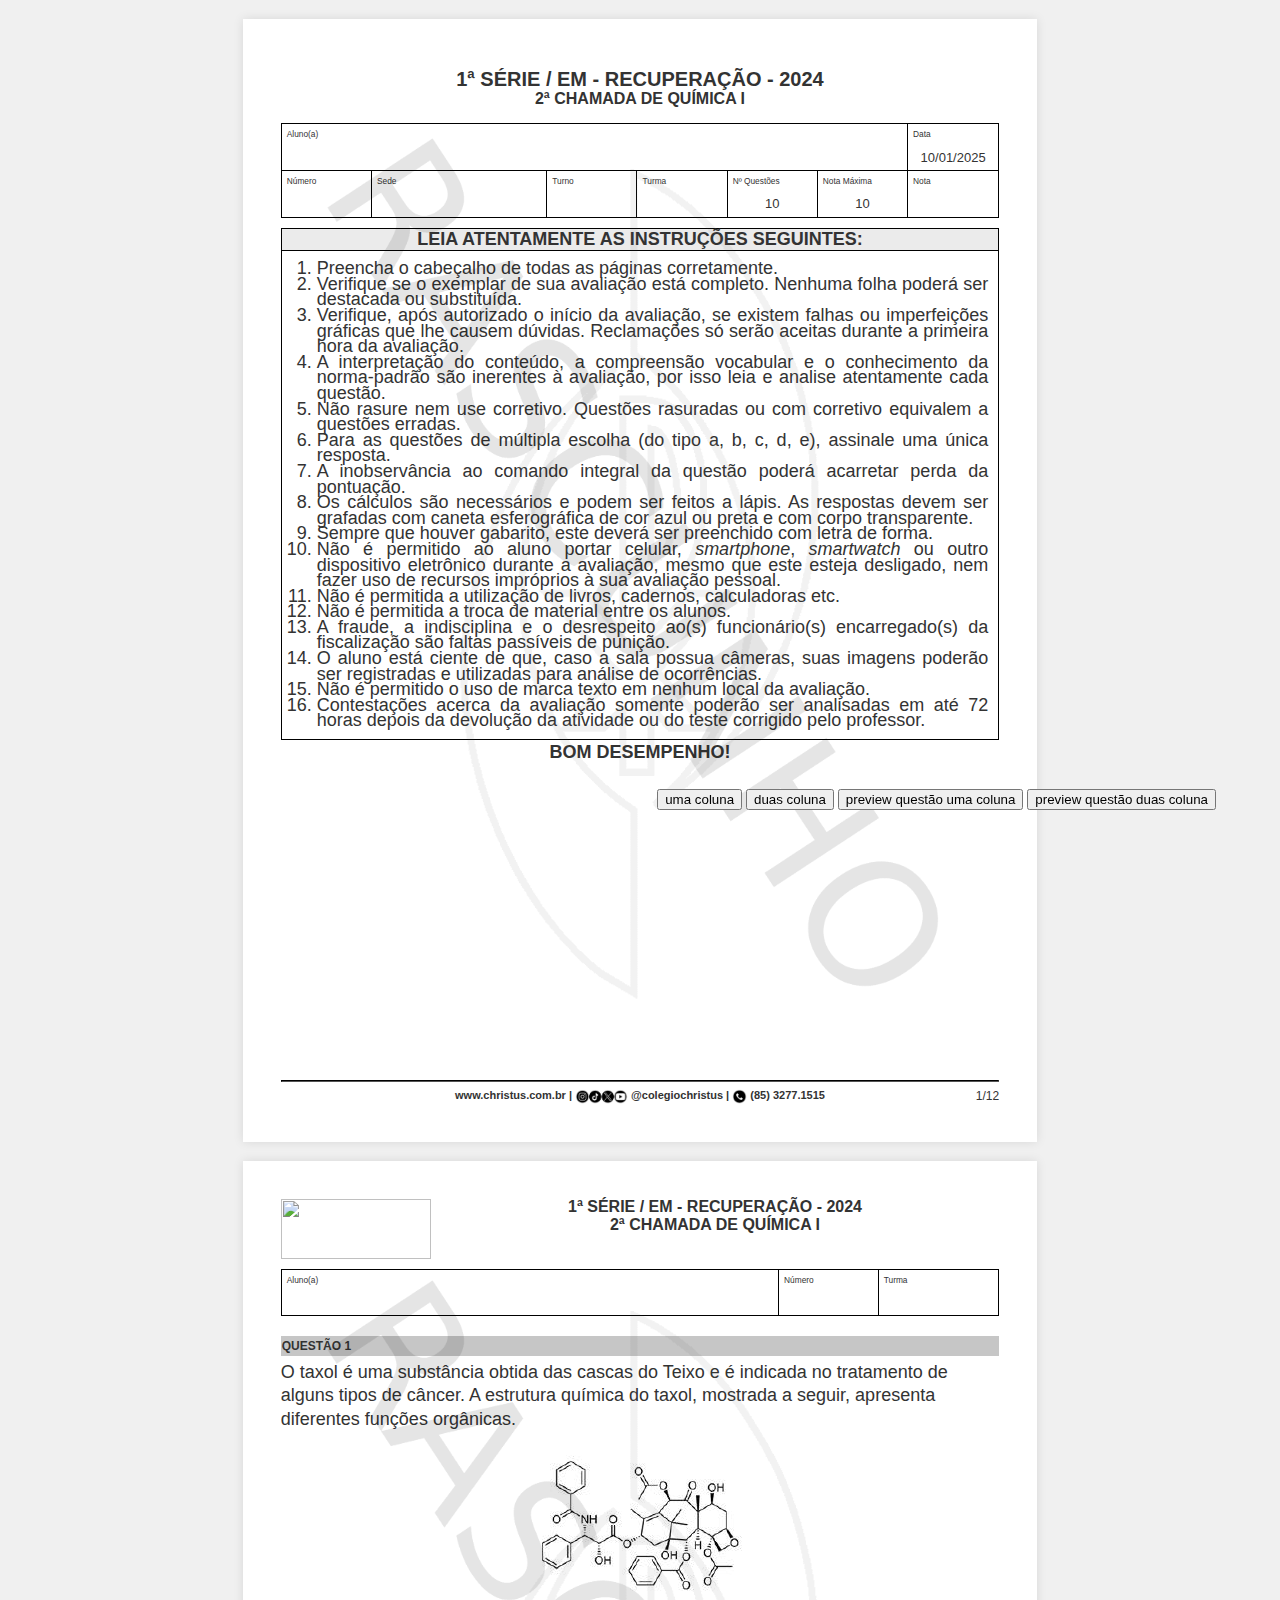
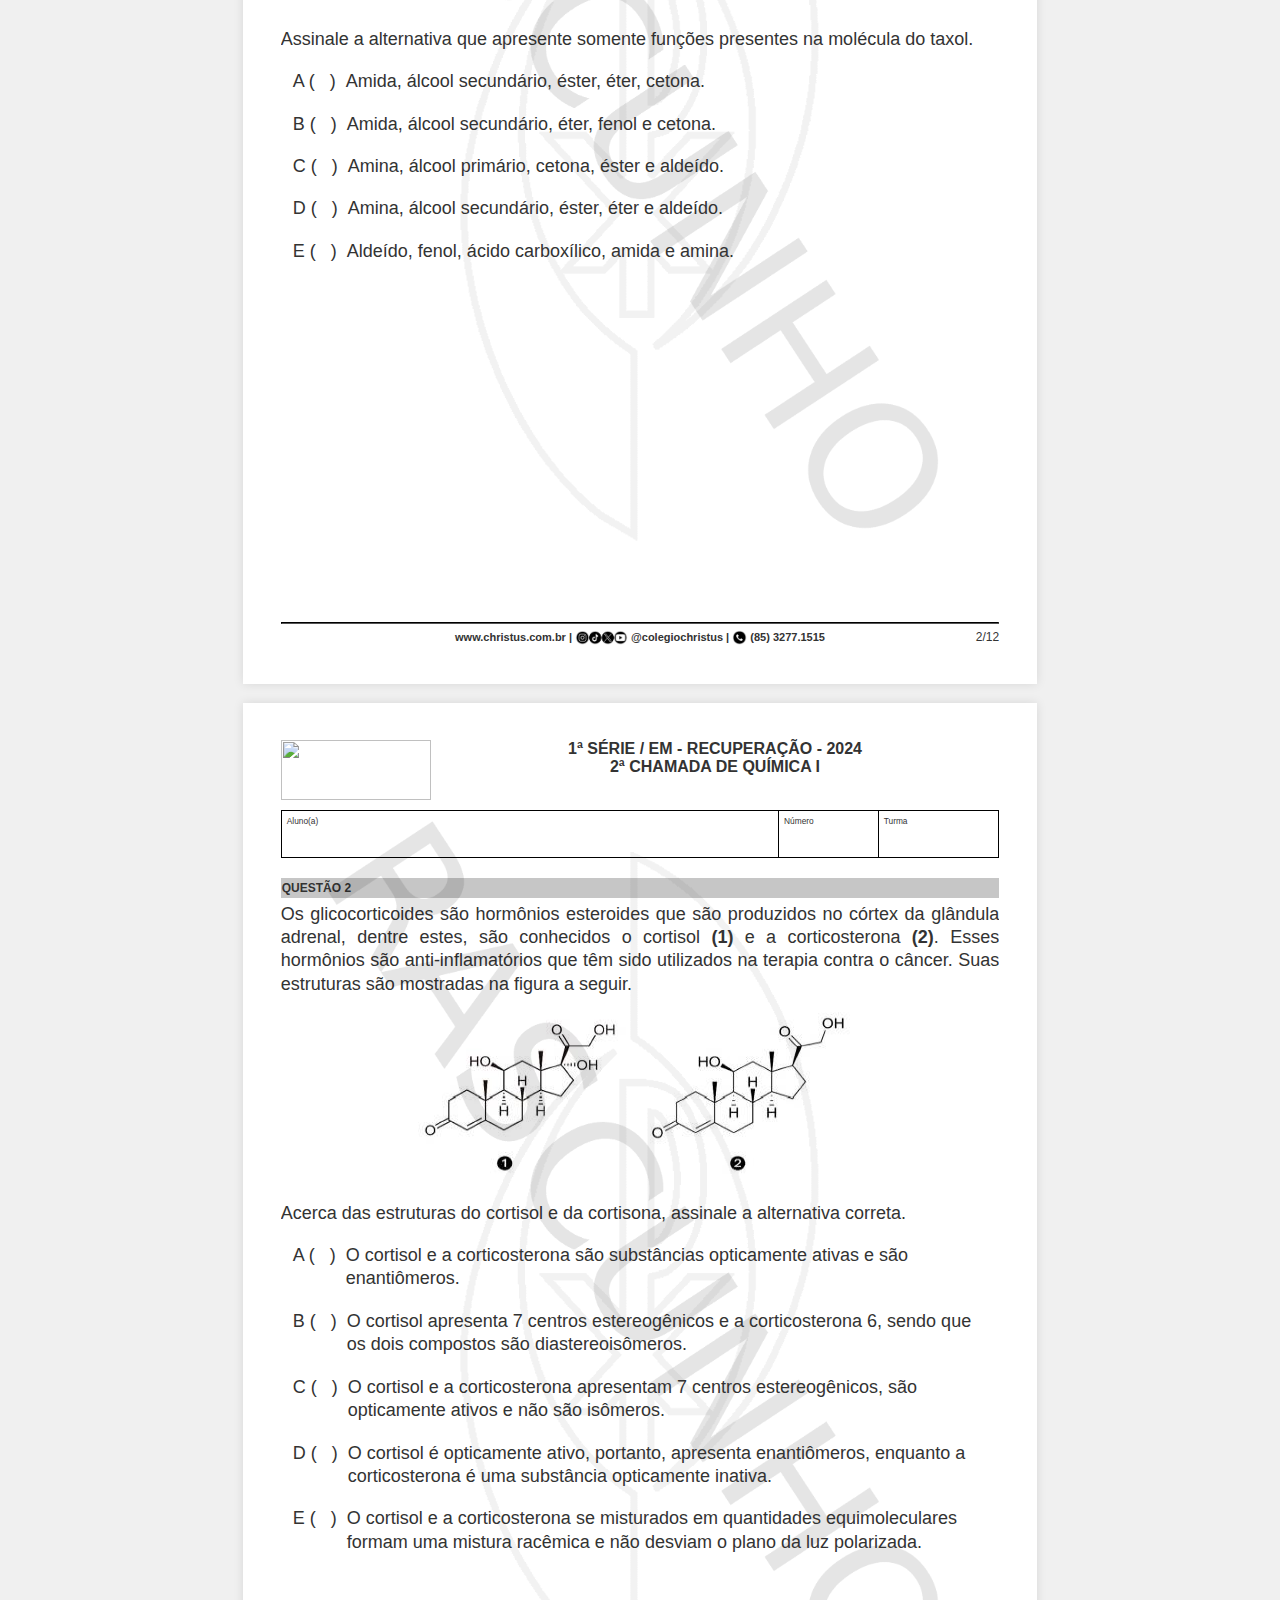
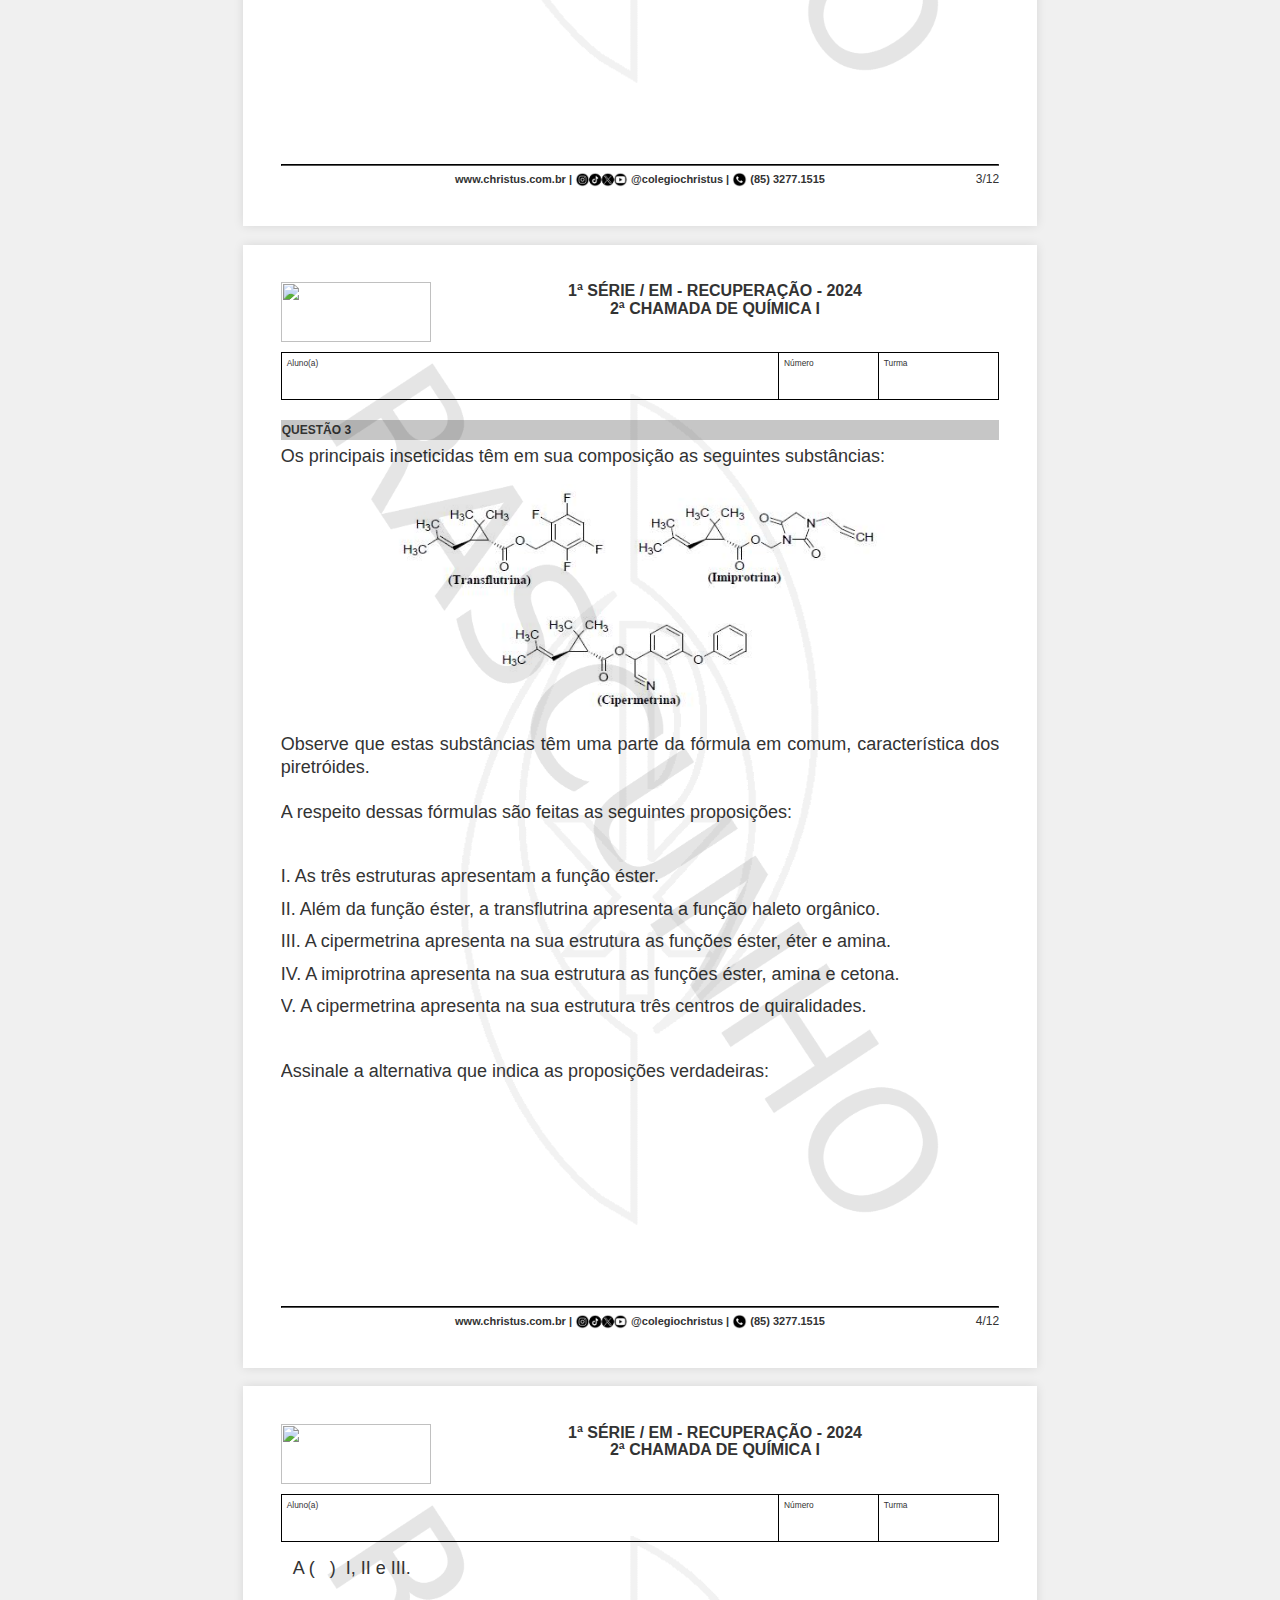
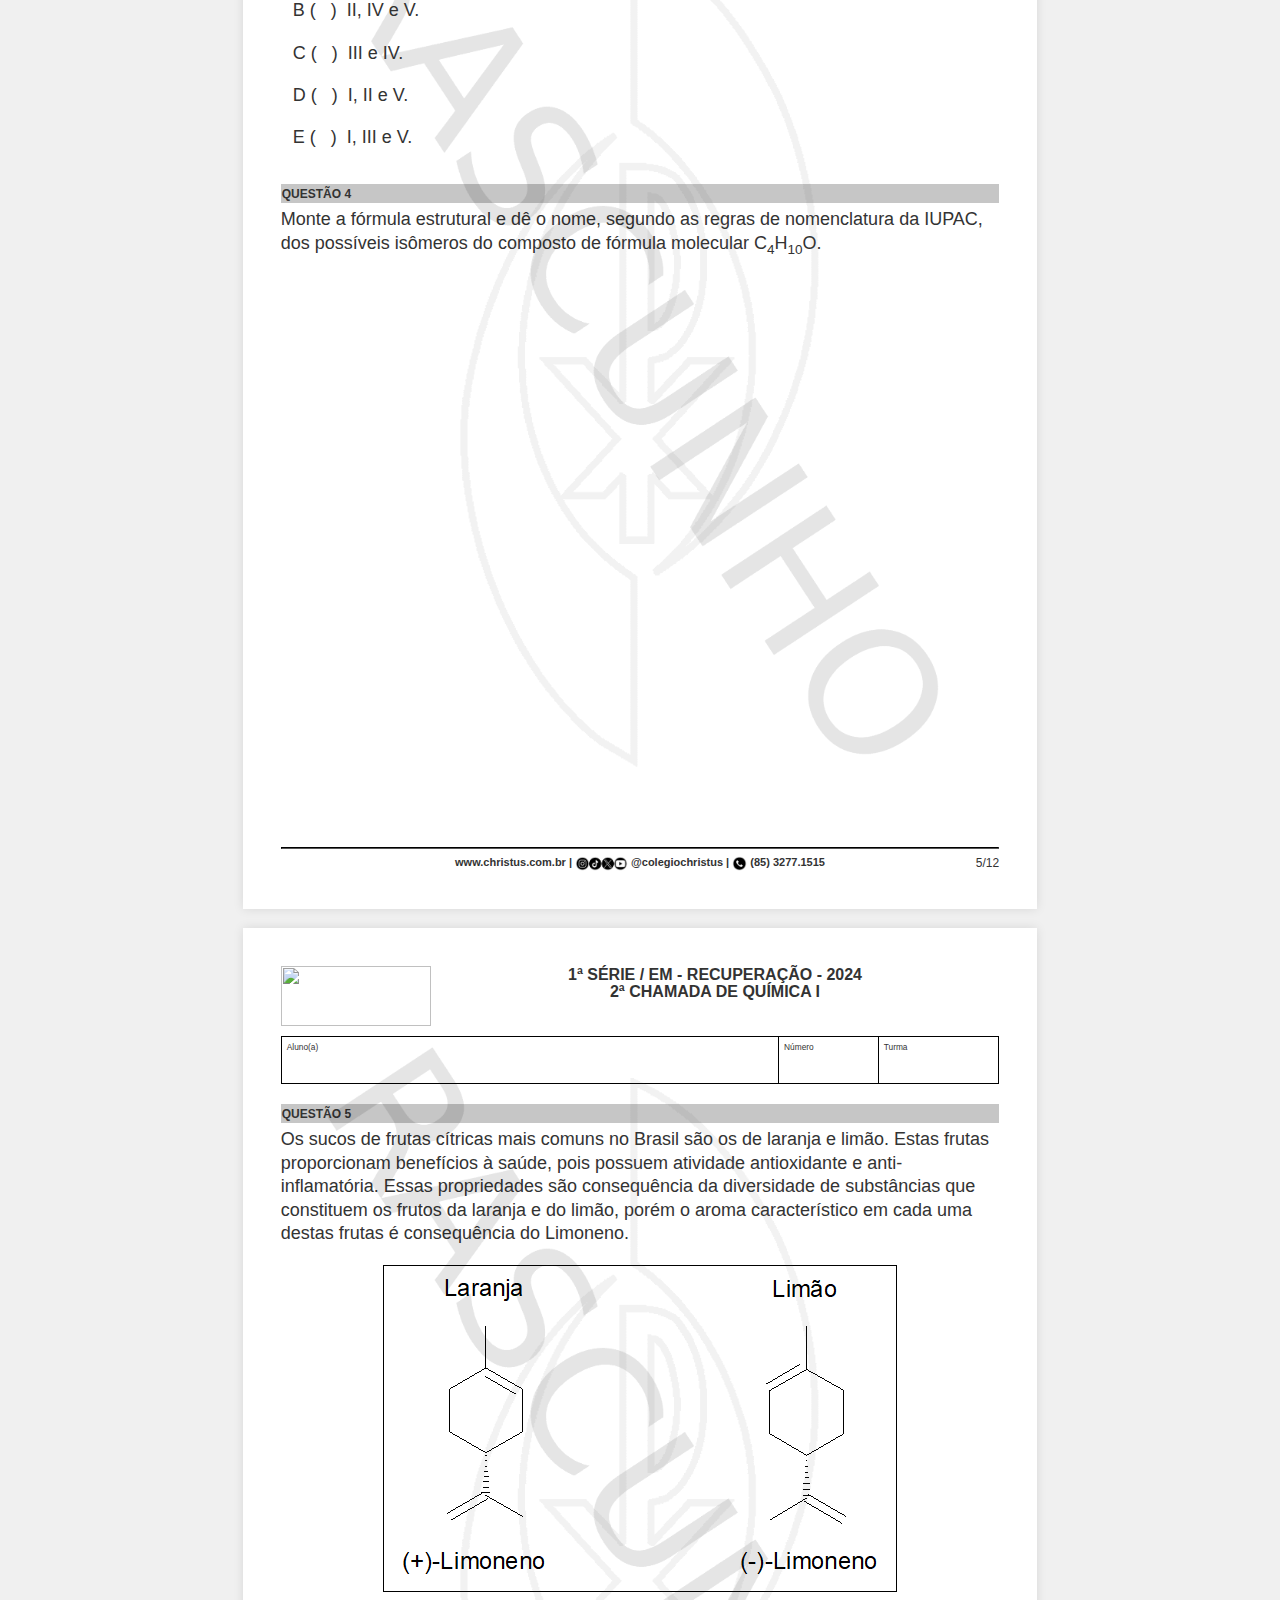
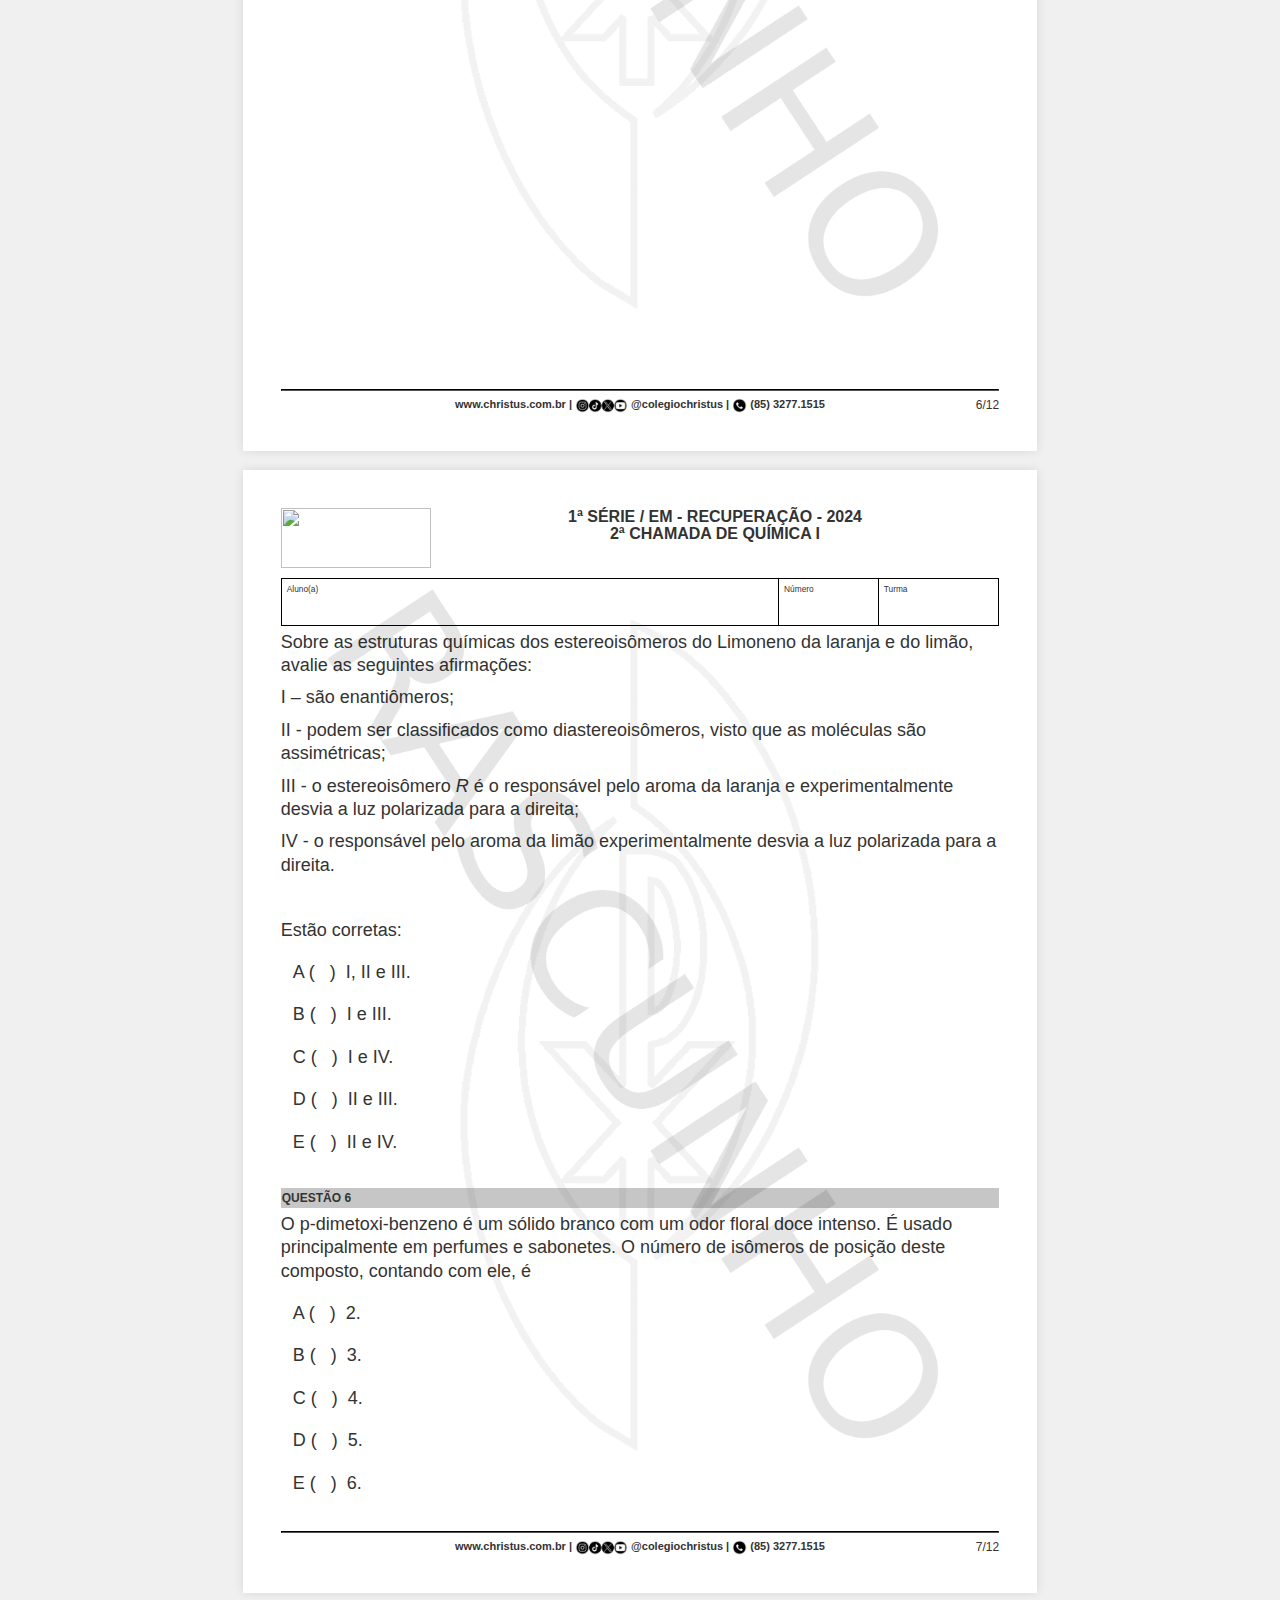
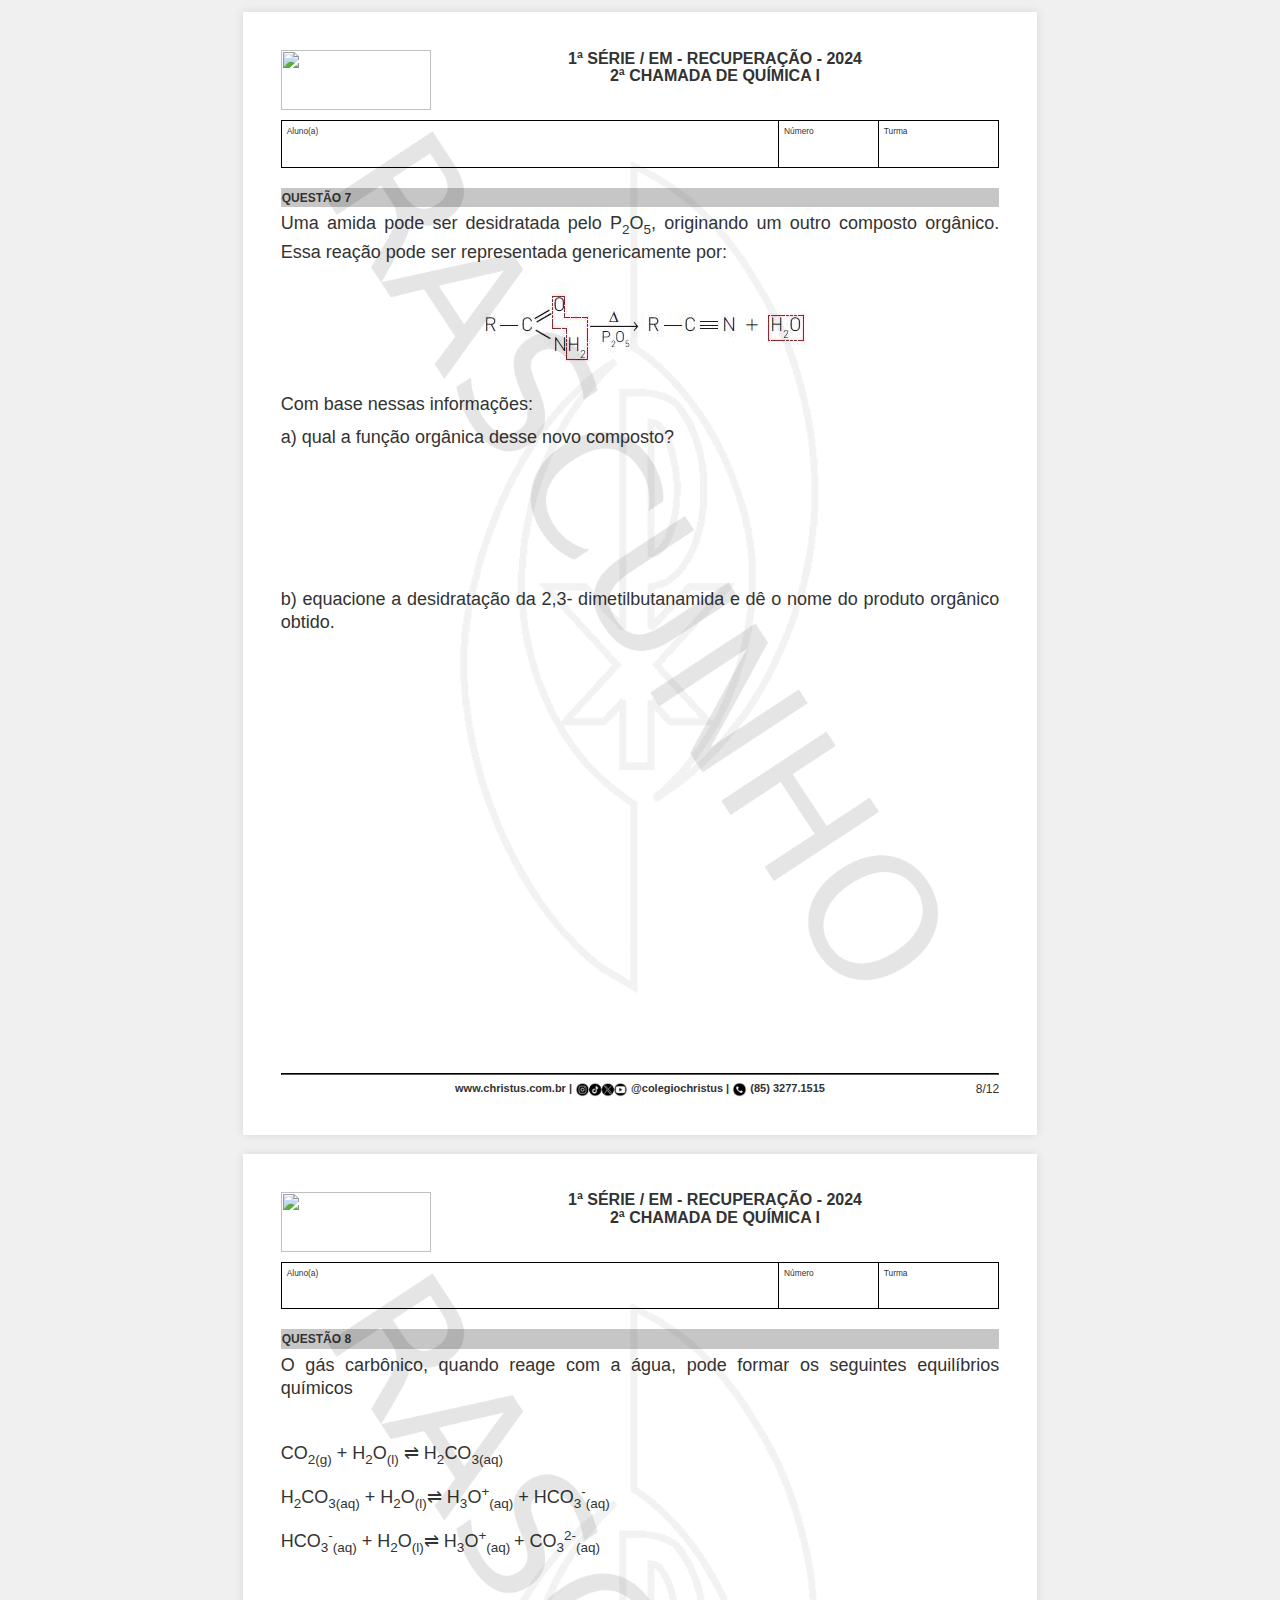
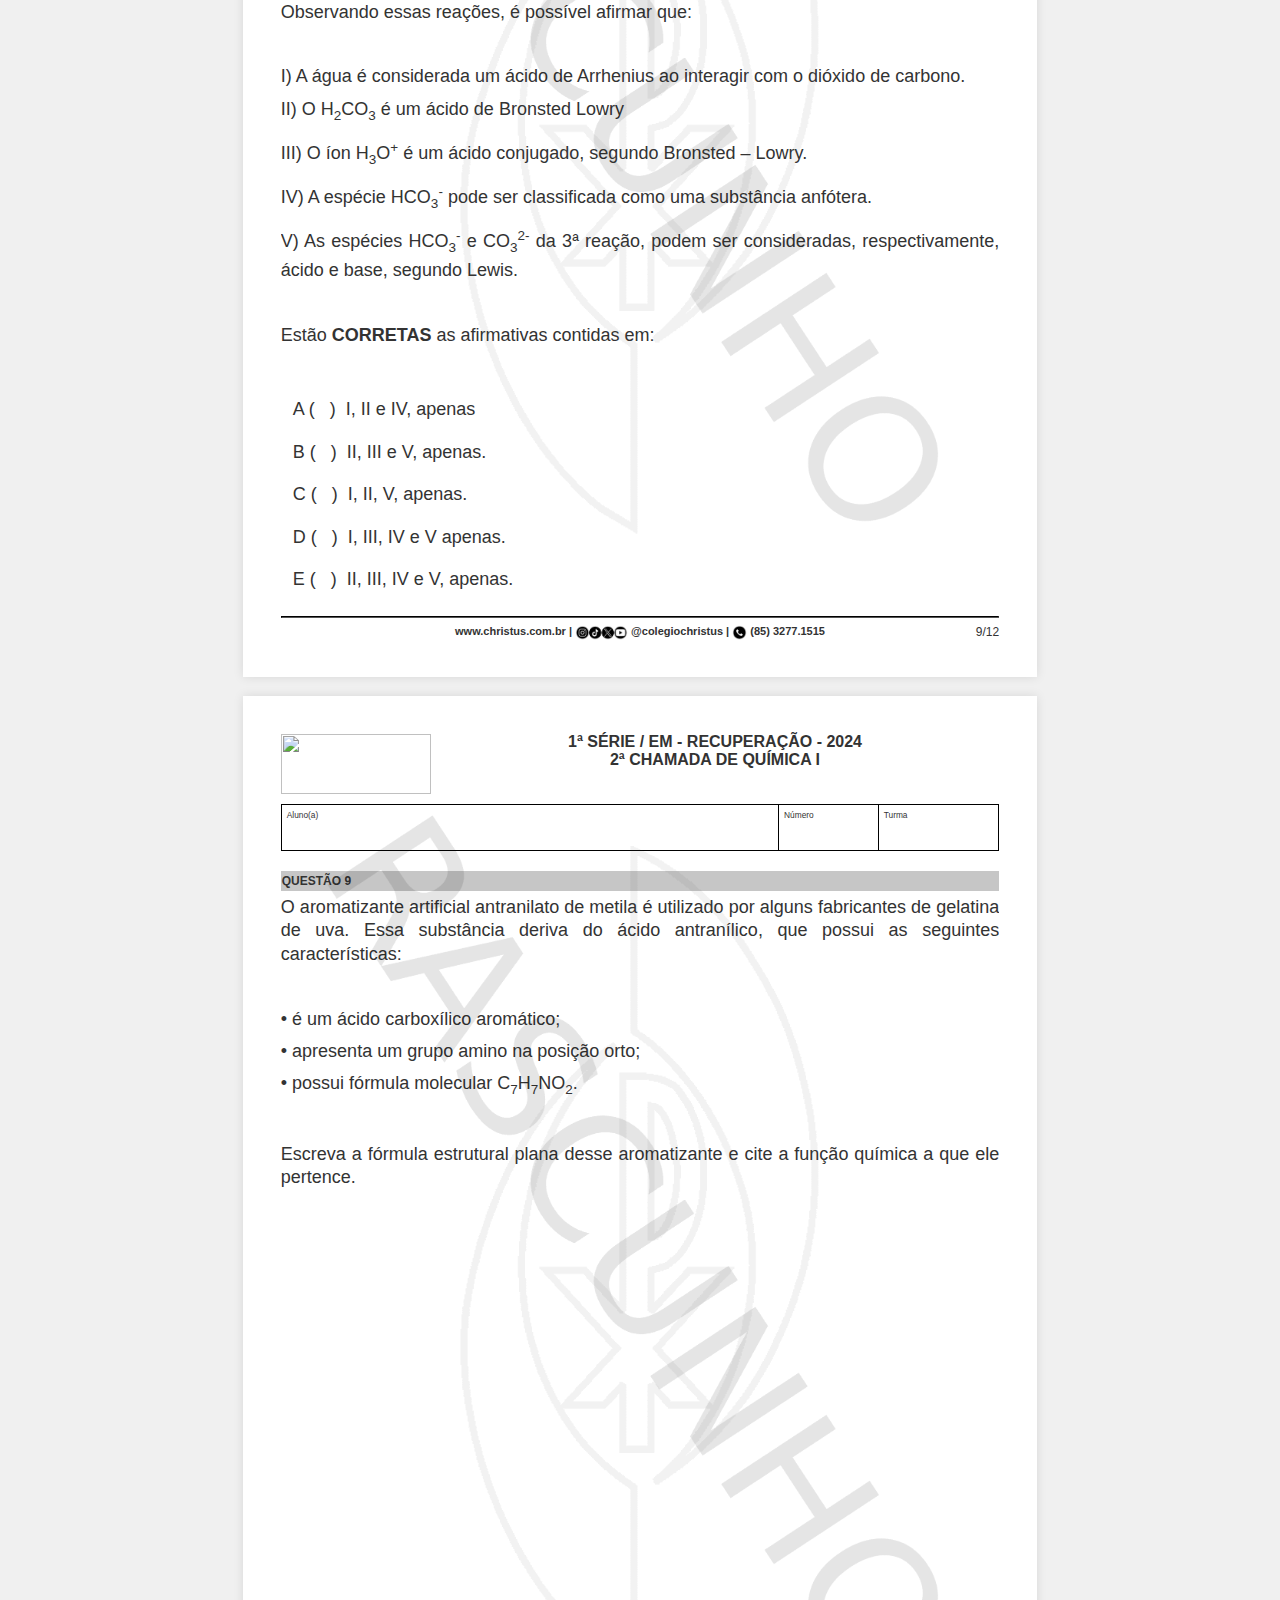
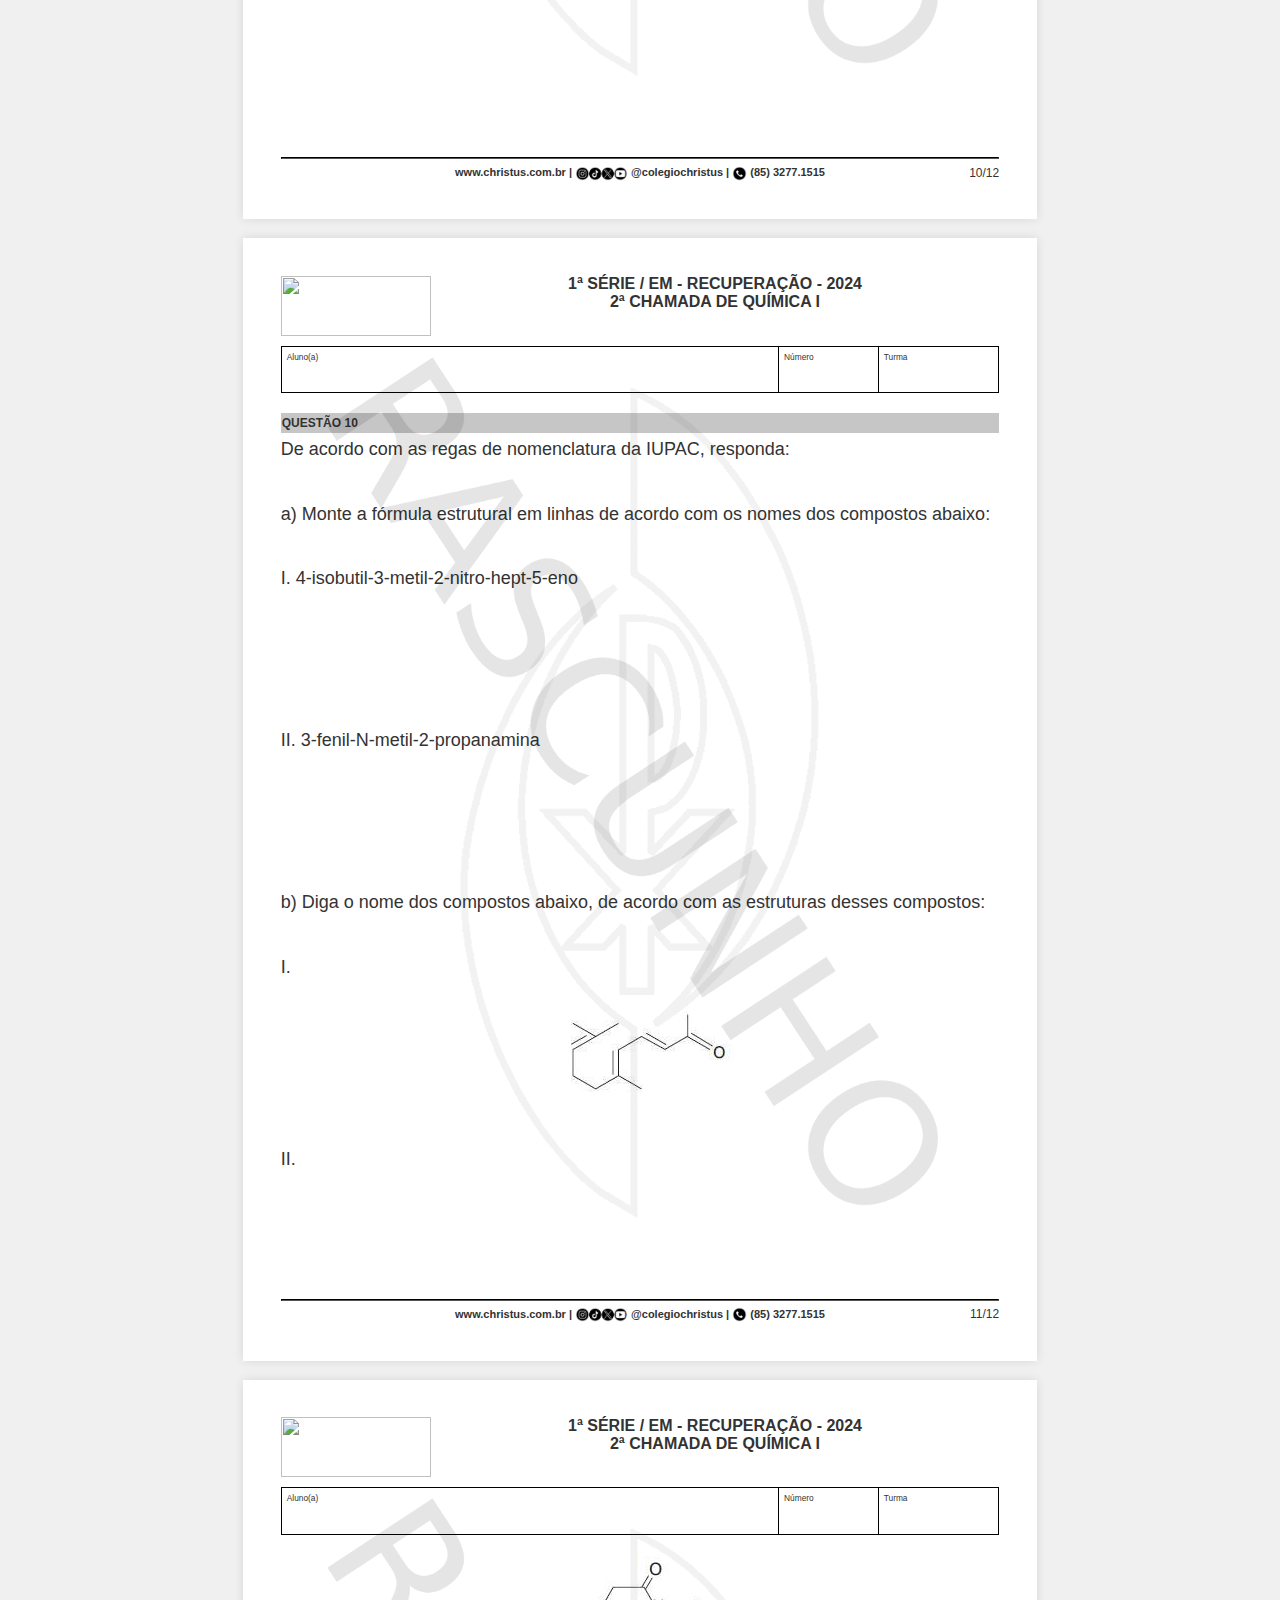
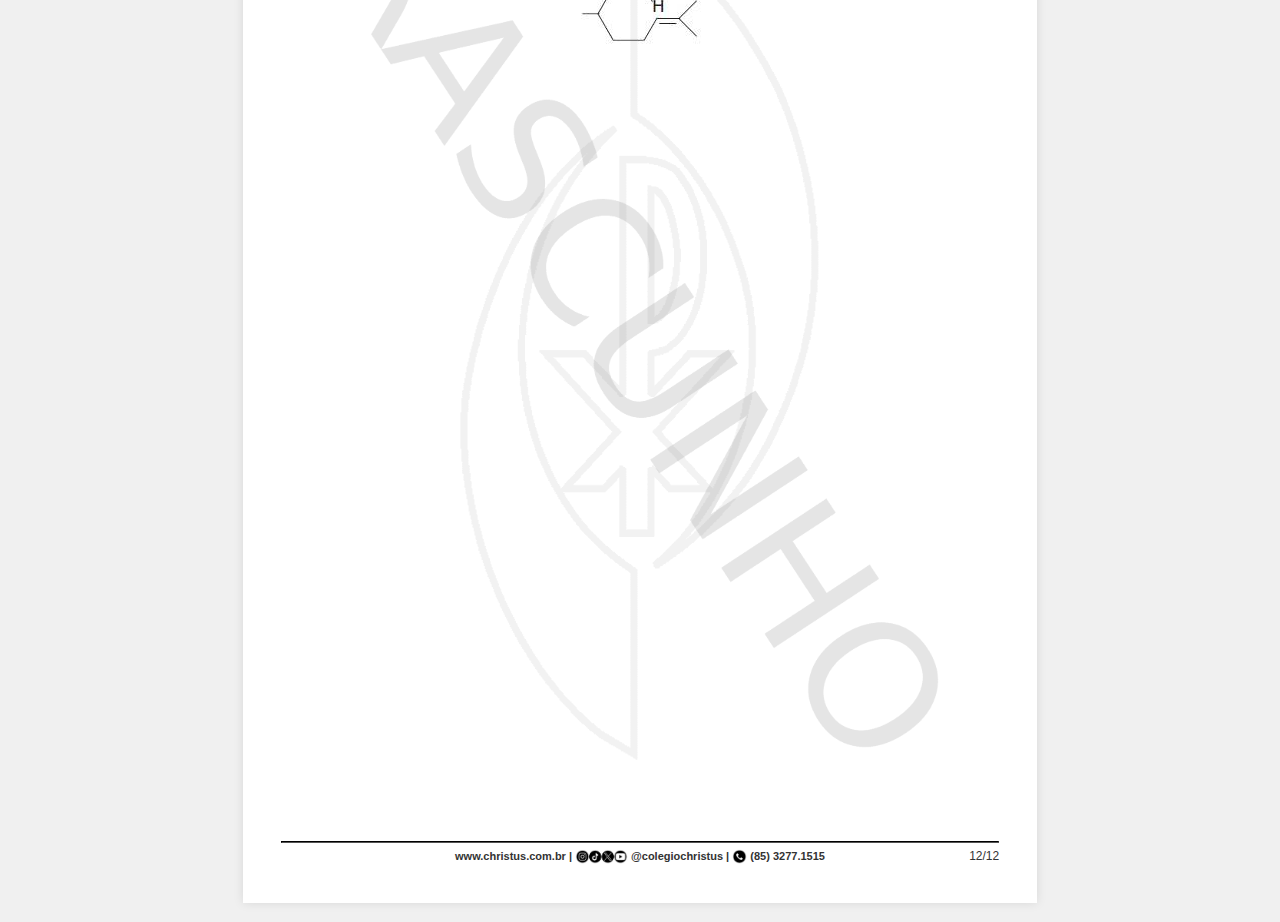
==== commit e7e96473: "refact: refatoração para uma maior flexibilidade de uso da bibilioteca de colunização" ====
--- a/index.html
+++ b/index.html
@@ -42,6 +42,14 @@
       .page-stage {
         display: none;
       }
+
+       /* Firefox-specific fix */
+      @-moz-document url-prefix() {
+        .page {
+          page-break-after: auto; /* Avoids forced blank pages */
+          break-after: avoid-page; /* Ensures pages don't have an unnecessary blank */
+        }
+      }
     }
 
     .toggle-layout {
@@ -49,6 +57,11 @@
       bottom: 10%;
       right: 5%;
     }
+
+    .column-element {
+     overflow: hidden;
+    }
+
   </style>
 
 
@@ -64,61 +77,87 @@
     <button id="previewTwoColumn">preview questão duas coluna</button>
   </div>
   <script src="prova-modelo.js"></script>
+  <script src="avaliacao-builder.js"></script>
   <script type="module">
-    import LayoutProva from "./layout-colunas.js";
+    import {
+      LayoutProva,
+    } from "./layout-colunas.js";
 
-    function oneColumnPage(pages, provaModelo) {
-      const { cabecalhoPagina, rodape, paginacao } = provaModelo.modelo.prova.layout;
+    replacePlaceholders(provaModelo);
 
-      LayoutProva.builder(pages)
-        .pageHeader(cabecalhoPagina)
-        .pageFooter(`<div>${rodape}</div><div>${paginacao}</div>`)
-        .oneColumnLayout(provaModelo)
-    }
-
-    function twoColumnPage(pages, provaModelo) {
-      const { cabecalhoPagina, rodape, paginacao } = provaModelo.modelo.prova.layout;
-
-      LayoutProva.builder(pages)
-        .pageHeader(cabecalhoPagina)
-        .pageFooter(`<div>${rodape}</div><div>${paginacao}</div>`)
-        .twoColumnLayout(provaModelo)
-    }
-
-    function previewQuestaoOneColumn(pages, listaQuestao) {
-      LayoutProva.builder(pages)
-        .fonteTamanho('14')
-        .previewOneColumn(listaQuestao)
-    }
-
-    function previewQuestaoTwoColumn(pages, listaQuestao) {
-      LayoutProva.builder(pages)
-        .previewTwoColumn(listaQuestao)
-    }
+    const { cabecalho, folhaRosto, paginacao, rodape, rodapeRosto } =
+        provaModelo.modelo.prova.layout;
 
     const listaQuestoes = provaModelo.modelo.listaProvaQuestao.map(provaQuestao => provaQuestao.questao)
 
-    const pages = document.getElementById('pages-container');
+    // onde as paginas colunizadas serão armazenadas
+    const pagesContainer = document.getElementById('pages-container');
+
+    function oneColumnPage(pagesContainer) {
+      const tempContainer = createQuestoesTempContainer(provaModelo);
+      const { cabecalhoPagina, rodape, paginacao } = provaModelo.modelo.prova.layout;
+
+      LayoutProva.builder(pagesContainer)
+        .marcaDaqua()
+        .fonteTamanho(18)
+        .folhaDeRosto({
+          header: cabecalho,
+          content: folhaRosto,
+          footer: `<div>${rodapeRosto ?? rodape}</div><div>${paginacao}</div>`
+        })
+        .pageHeader(cabecalhoPagina)
+        .pageFooter(`<div>${rodape}</div><div>${paginacao}</div>`)
+        .oneColumnLayout(tempContainer)
+    }
+
+    function twoColumnPage(pagesContainer) {
+      const tempContainer = createQuestoesTempContainer(provaModelo);
+      const { cabecalhoPagina, rodape, paginacao } = provaModelo.modelo.prova.layout;
+
+      LayoutProva.builder(pagesContainer)
+        .pageHeader(cabecalhoPagina)
+        .folhaDeRosto({
+          header: cabecalho,
+          content: folhaRosto,
+          footer: `<div>${rodapeRosto ?? rodape}</div><div>${paginacao}</div>`
+        })
+        .pageFooter(`<div>${rodape}</div><div>${paginacao}</div>`)
+        .marcaDaqua()
+        .twoColumnLayout(tempContainer)
+    }
+
+    function previewQuestaoOneColumn(pagesContainer, listaQuestao) {
+      const tempContainer = createPreviewQuestaoTempContainer(listaQuestao)
+      console.log(tempContainer);
+
+      LayoutProva.builder(pagesContainer)
+        .fonteTamanho(14)
+        .oneColumnLayout(tempContainer)
+    }
+
+    function previewQuestaoTwoColumn(pagesContainer, listaQuestao) {
+      const tempContainer = createPreviewQuestaoTempContainer(listaQuestao)
+      LayoutProva.builder(pagesContainer)
+        .twoColumnLayout(tempContainer)
+    }
 
     document.getElementById('oneColumn').addEventListener('click', () => {
-      oneColumnPage(pages, provaModelo);
+      oneColumnPage(pagesContainer);
     });
 
     document.getElementById('twoColumn').addEventListener('click', () => {
-      twoColumnPage(pages, provaModelo);
+      twoColumnPage(pagesContainer);
     });
 
     document.getElementById('previewOneColumn').addEventListener('click', () => {
-      previewQuestaoOneColumn(pages, listaQuestoes);
+      previewQuestaoOneColumn(pagesContainer, listaQuestoes);
     });
 
     document.getElementById('previewTwoColumn').addEventListener('click', () => {
-      previewQuestaoTwoColumn(pages, listaQuestoes);
+      previewQuestaoTwoColumn(pagesContainer, listaQuestoes);
     });
 
-
-    previewQuestaoOneColumn(pages, listaQuestao)
-
+    oneColumnPage(pagesContainer);
 
   </script>
 </body>
--- a/style-padrao.css
+++ b/style-padrao.css
@@ -281,3 +281,17 @@
   margin: 0.9em auto;
   min-width: 50px;
 }
+
+.logo-cabecalho{
+	max-height:75px;
+	border:0px solid black;
+	float:left;
+	margin:0px;
+}
+
+.logo-cabecalho-pagina{
+	max-height:40px;
+	border:0px solid black;
+	margin:0px;
+	width:auto;
+}
--- a/page.css
+++ b/page.css
@@ -16,7 +16,34 @@
   line-height: 1.3em;
 }
 
+.marcadagua-rascunho, .marcadagua-px-rascunho{
+  position: relative;
+}
+
+.marcadagua-rascunho::before {
+  position: absolute;
+  content: "";
+  pointer-events: none; /* Para não interferir nos cliques */
+  opacity: 0.7;
+  width: 90%;
+  height: 90%;
+  background: url("assets//marcadagua//marcadagua_semfundo.png") no-repeat center;
+  background-size: cover;
+}
+
+.marcadagua-px-rascunho::before {
+  position: absolute;
+  content: "";
+  pointer-events: none; /* Para não interferir nos cliques */
+  opacity: 0.7;
+  width: 90%;
+  height: 90%;
+  background: url("assets//marcadagua//px-rascunho.png") no-repeat center;
+  background-size: cover;
+}
+
 .page {
+  position: relative;
   width: 794px;
   height: 1123px;
   aspect-ratio: 794 / 1123;
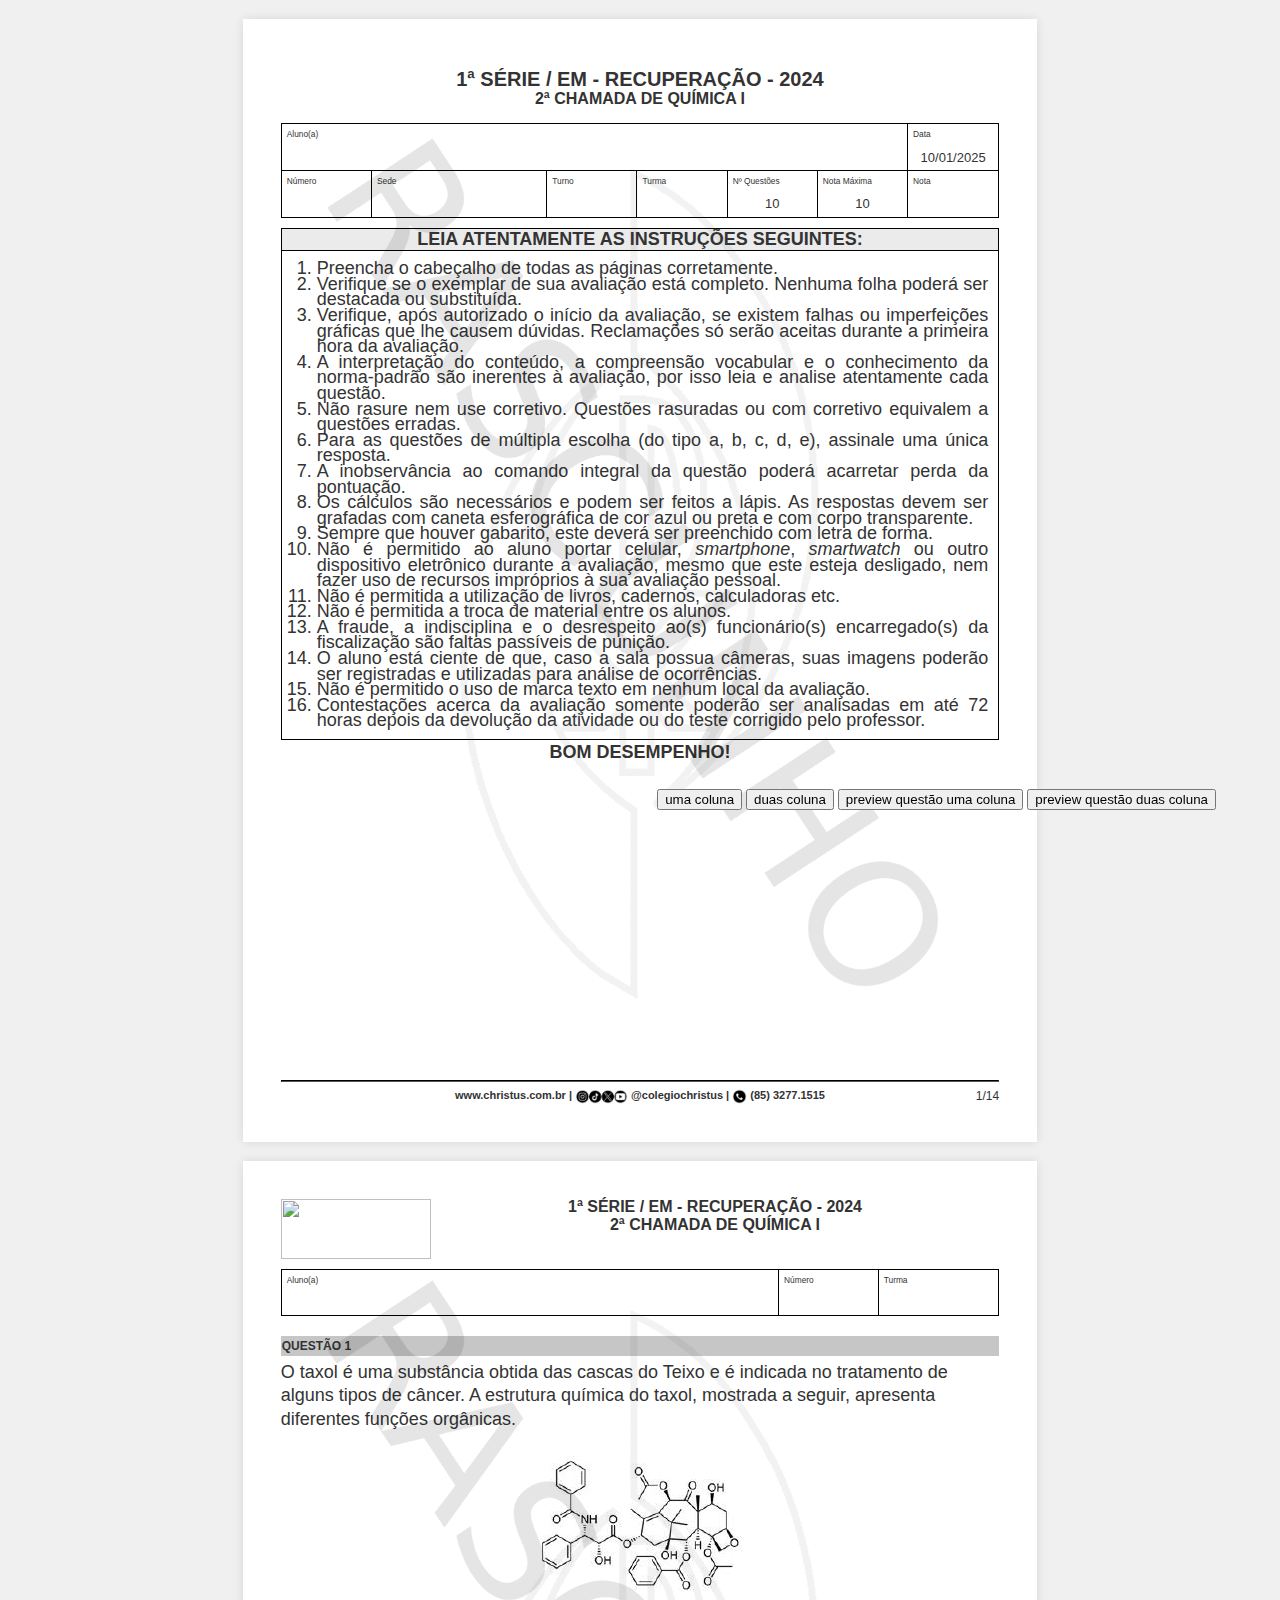
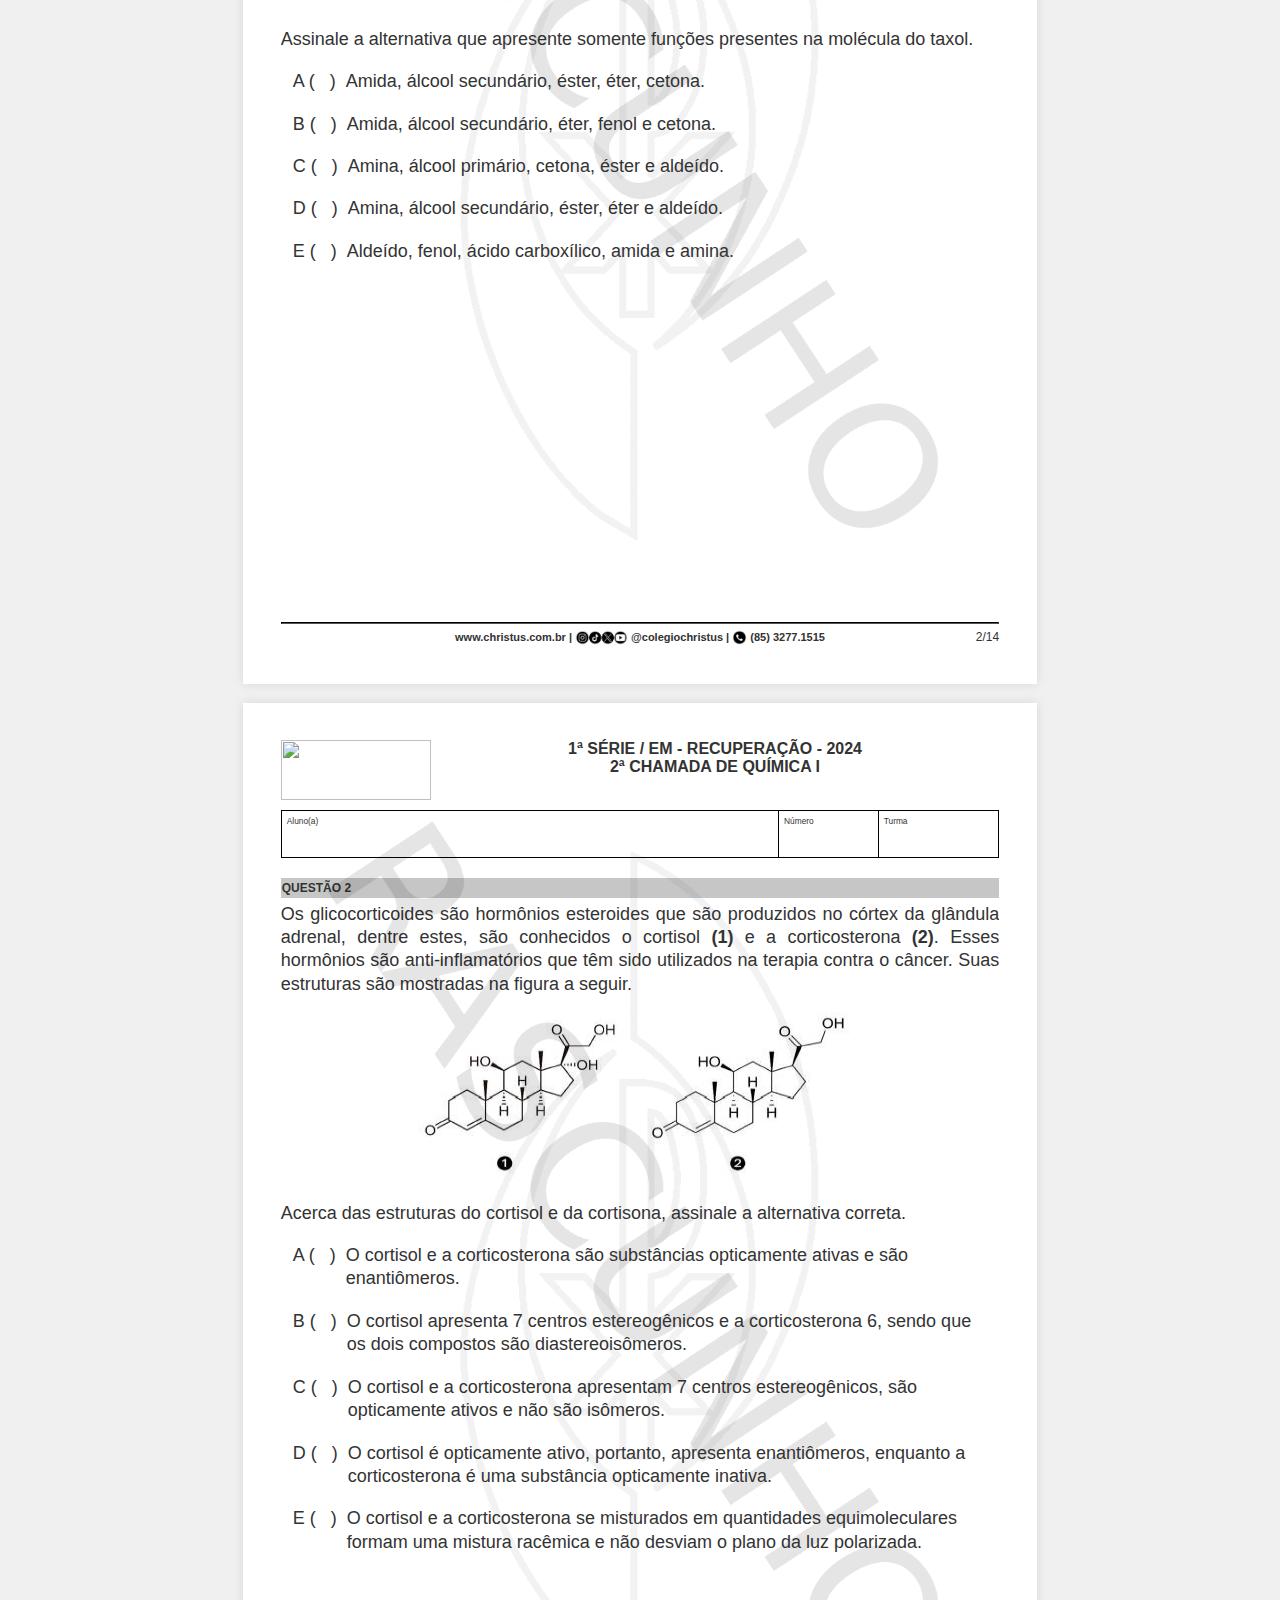
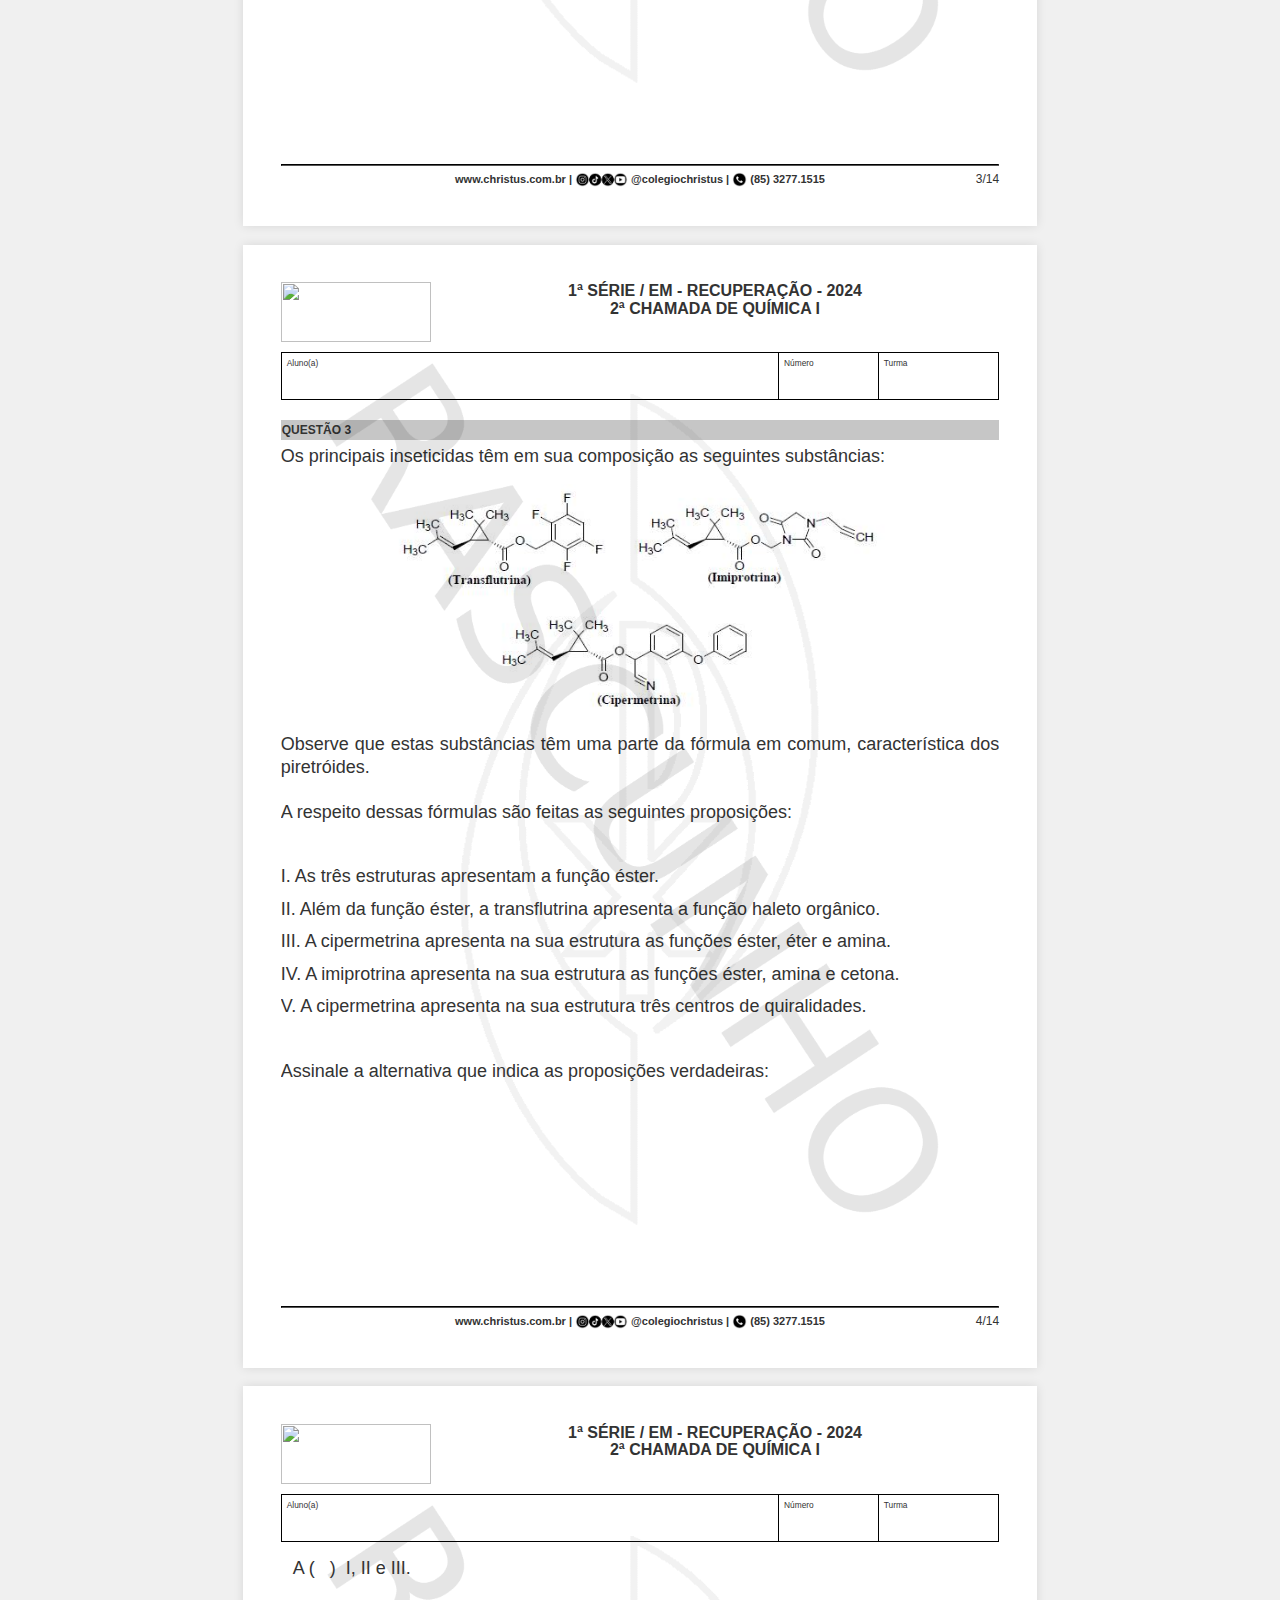
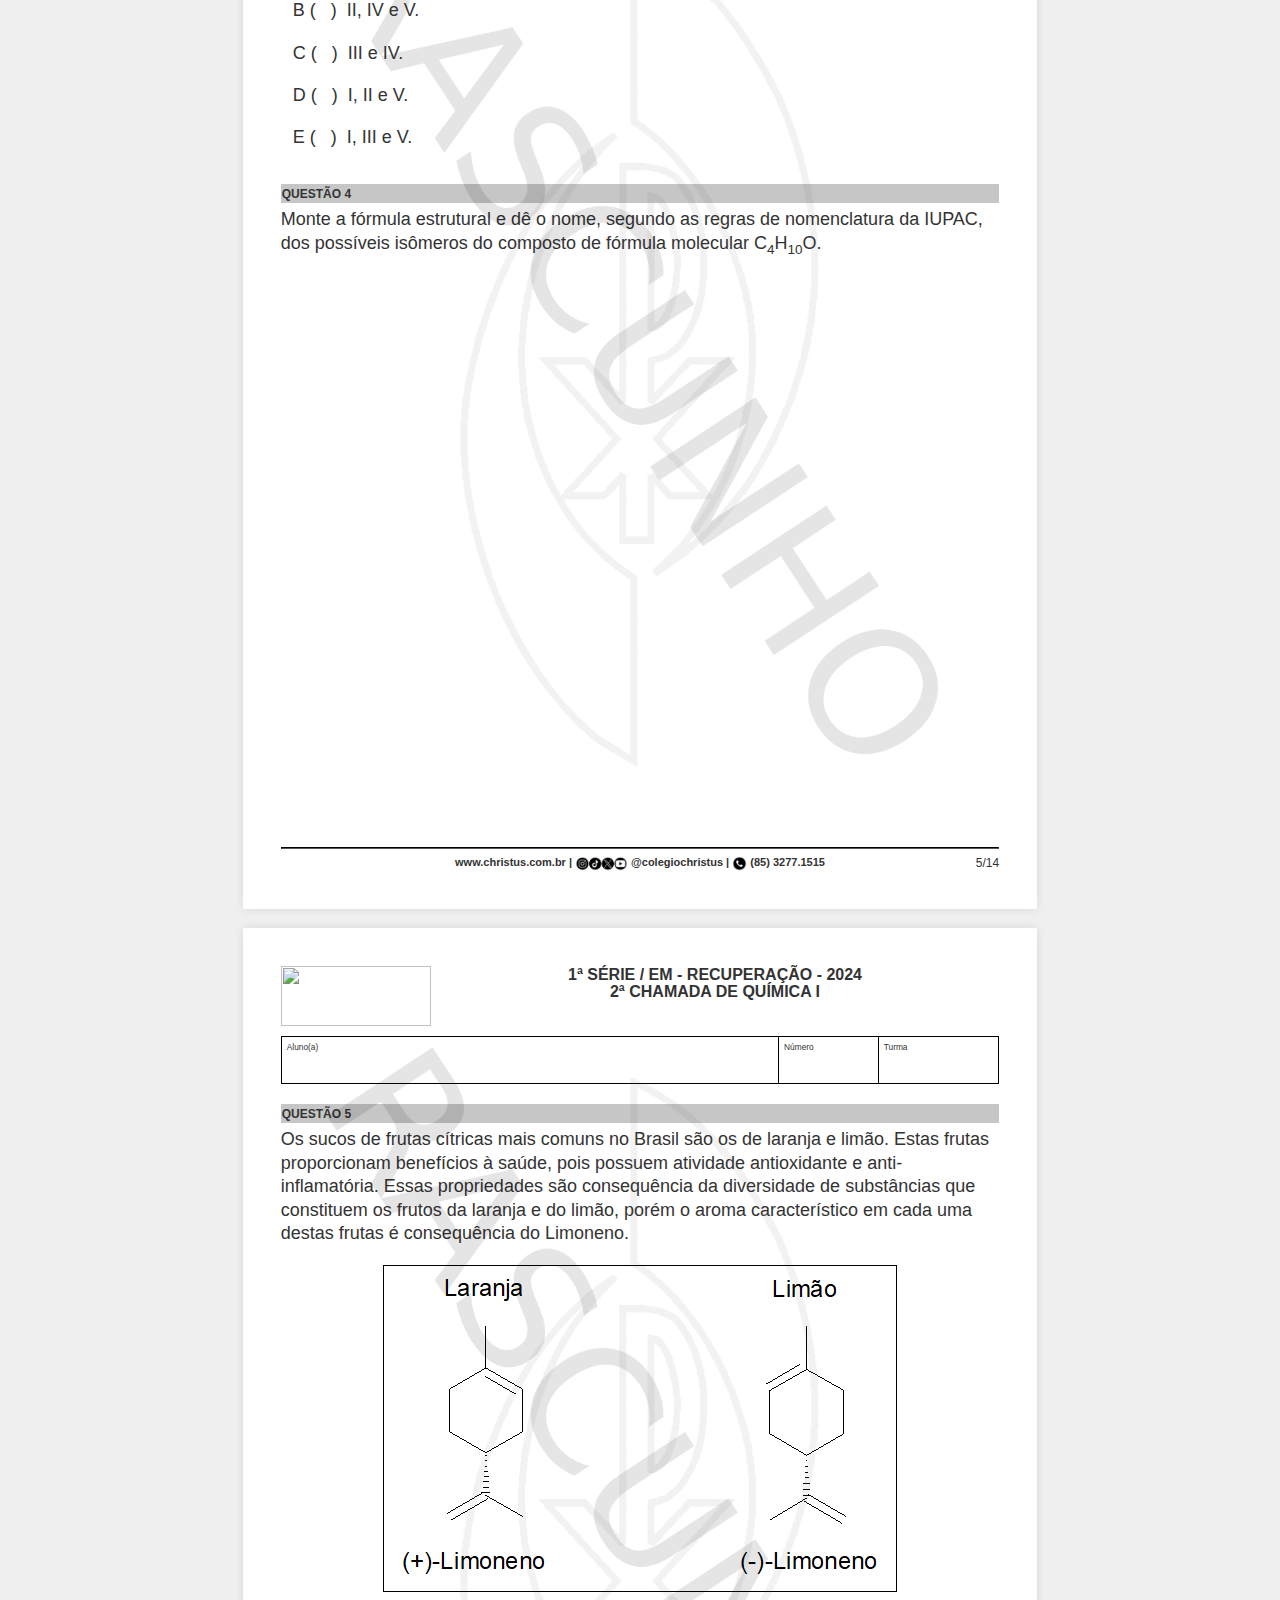
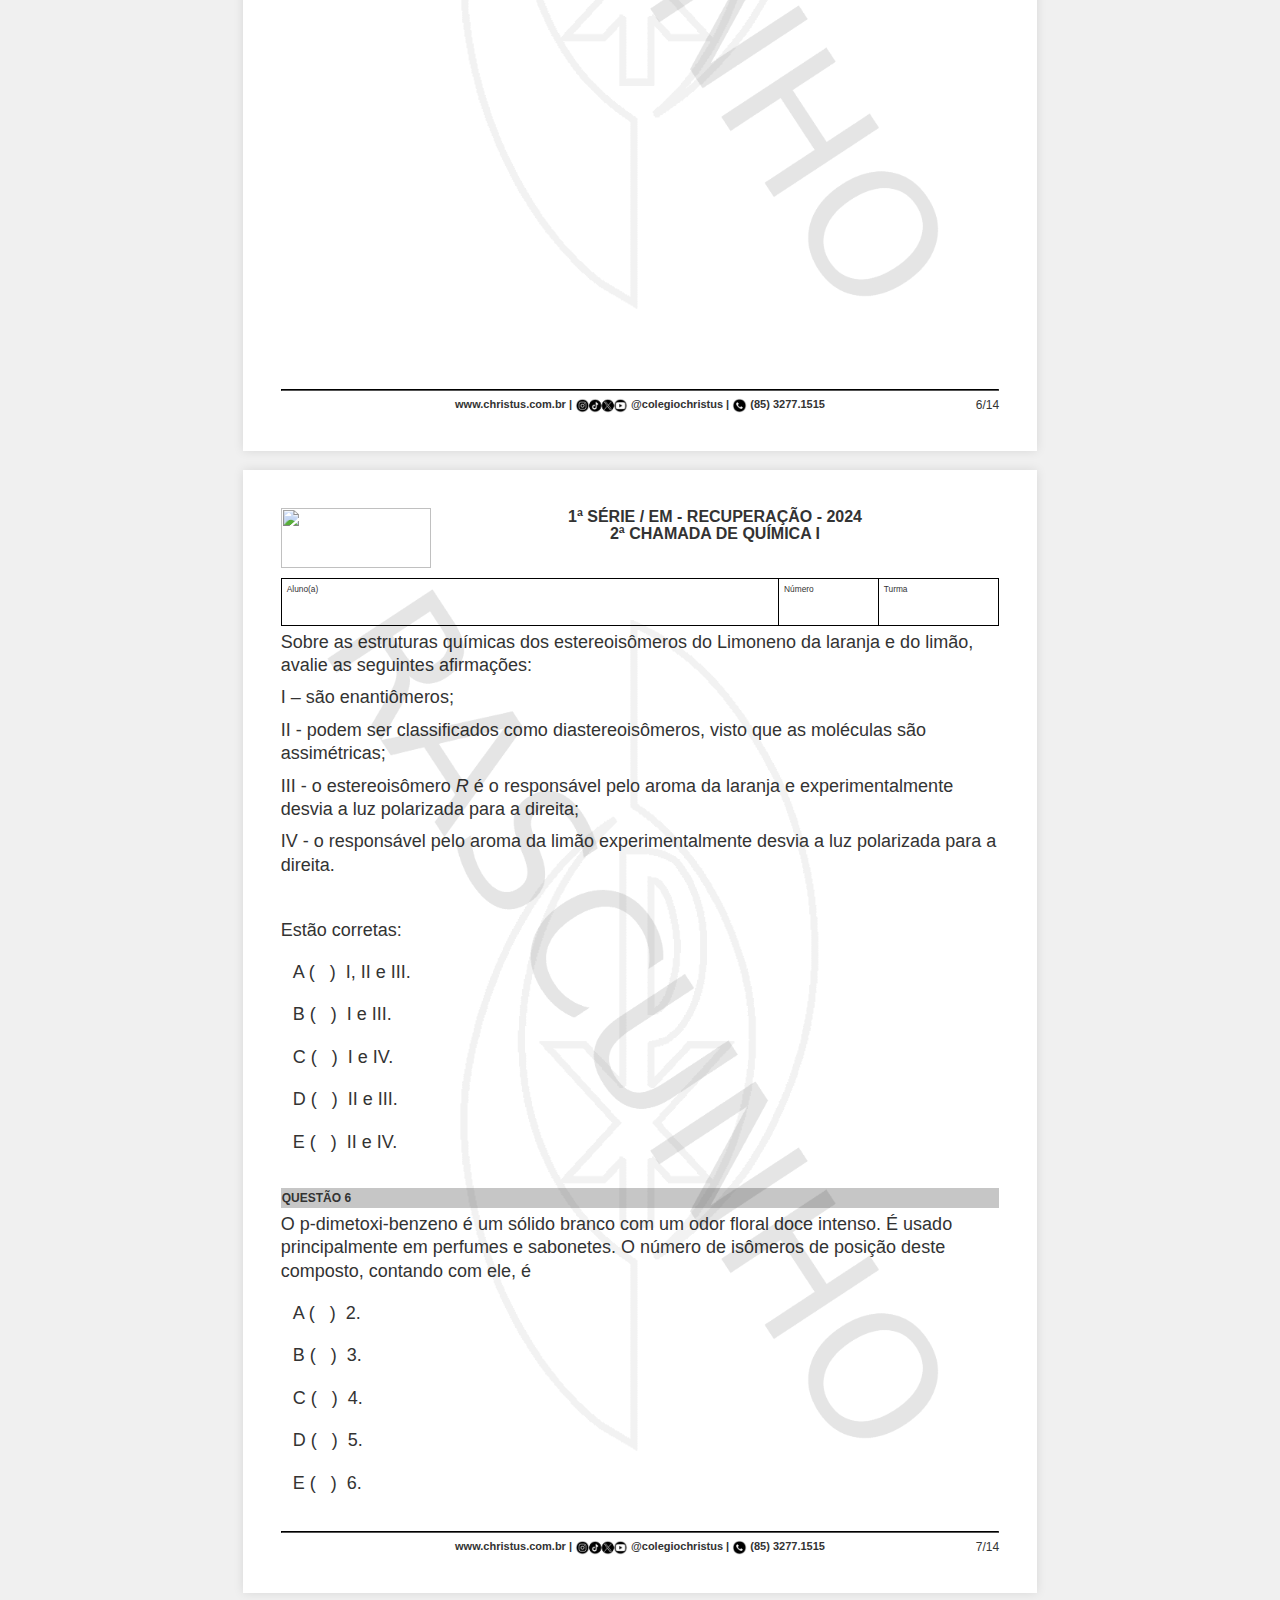
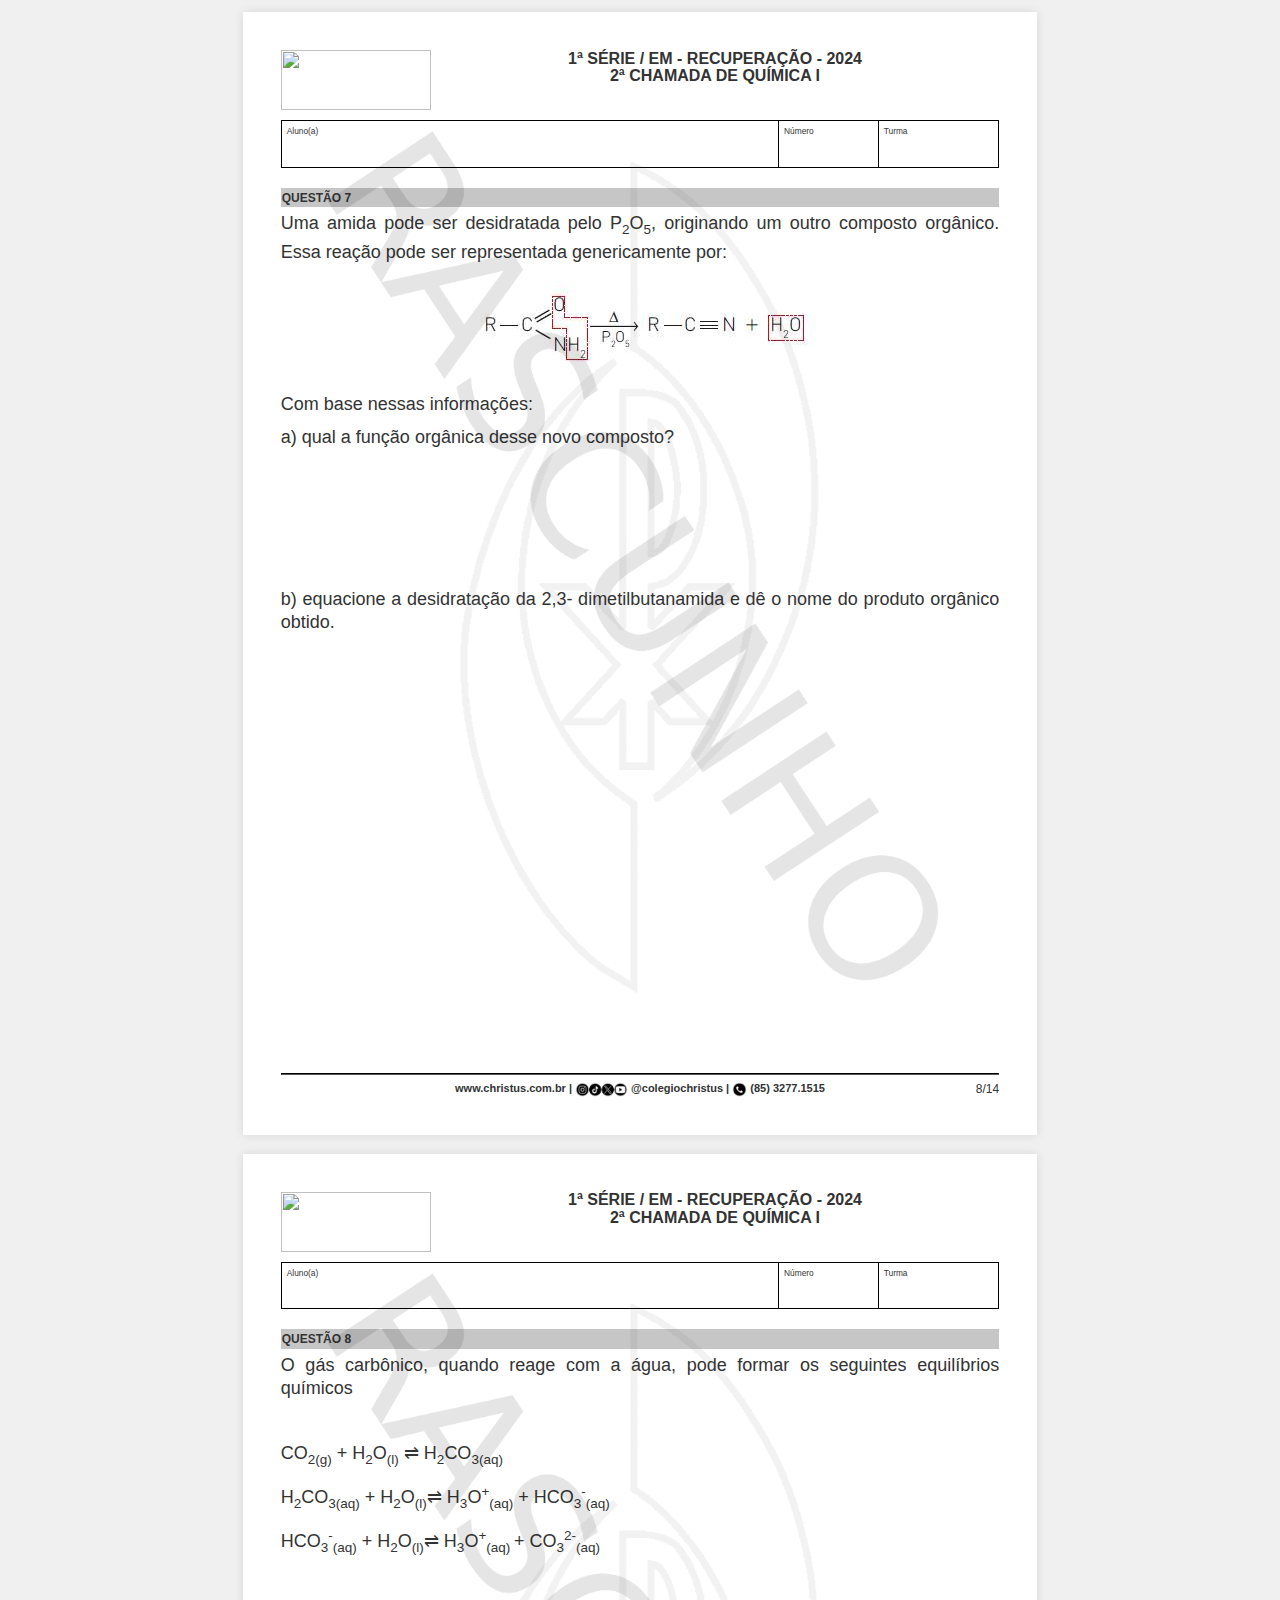
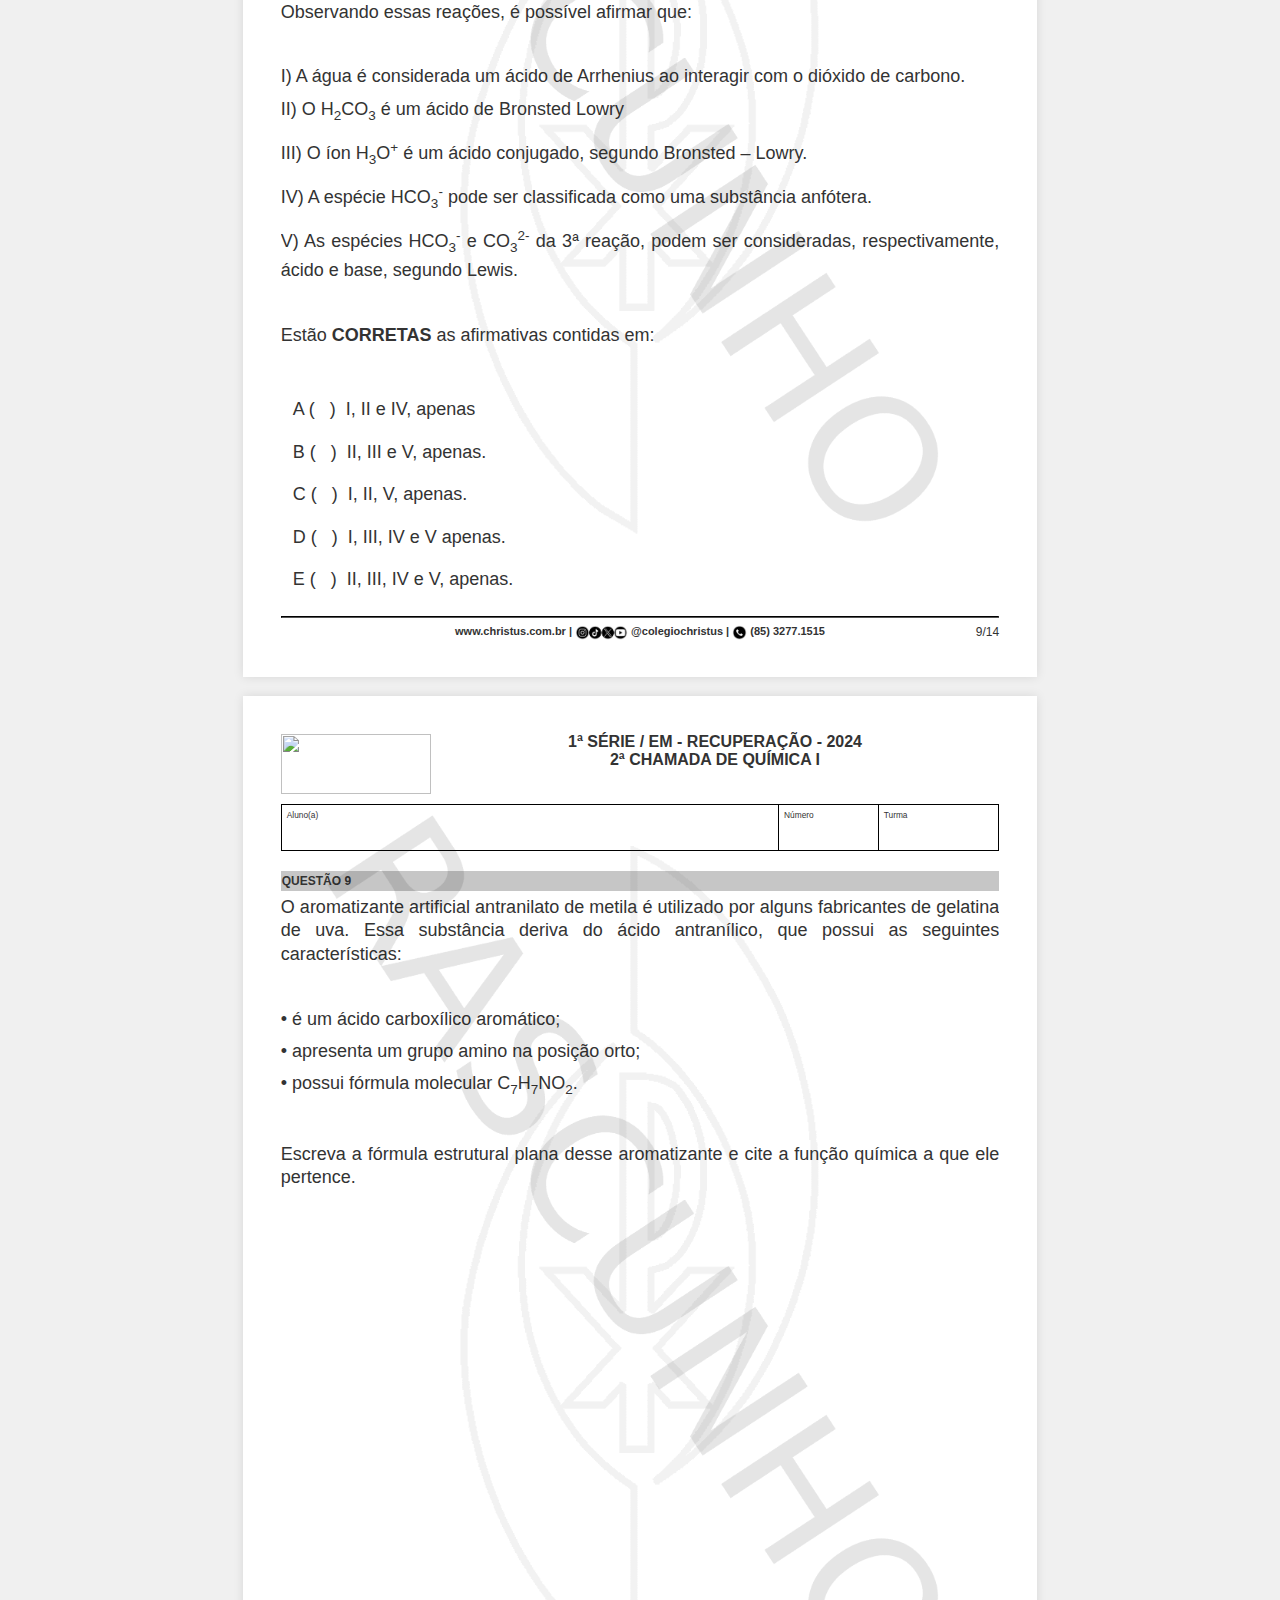
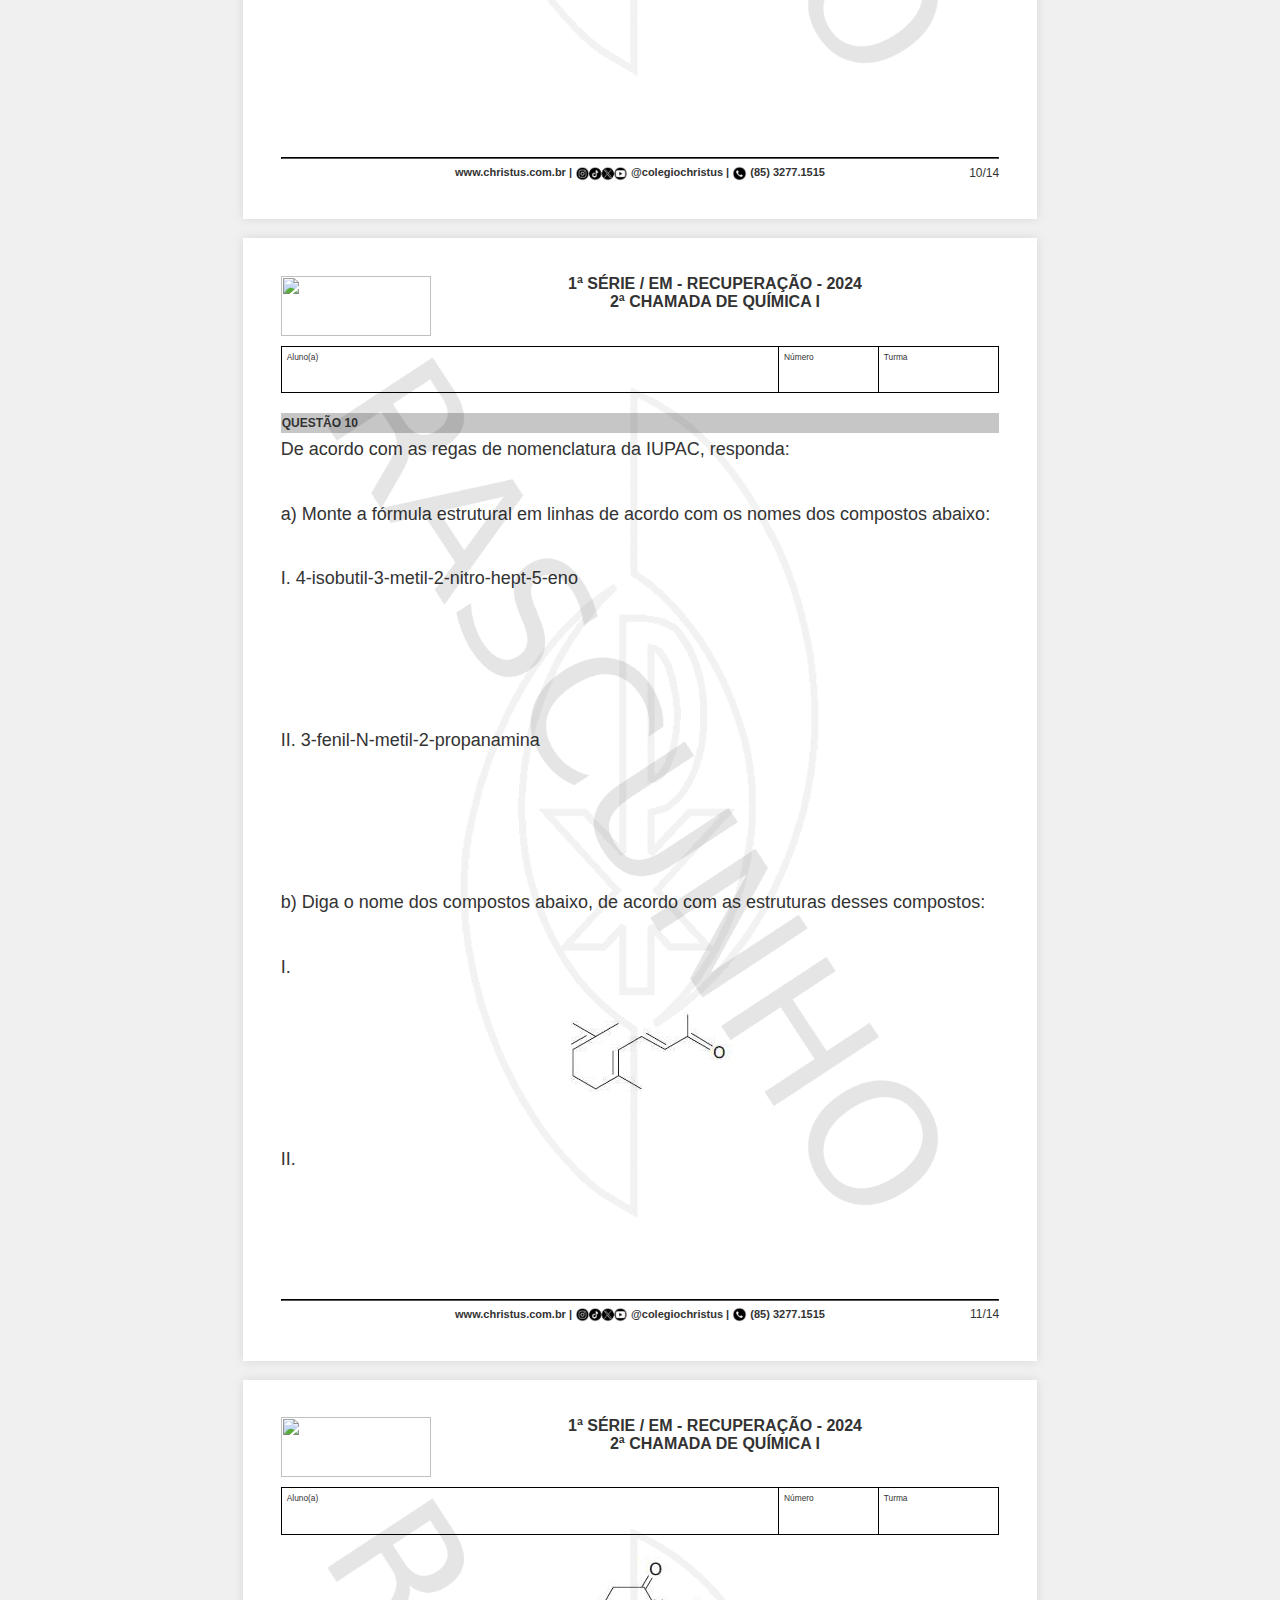
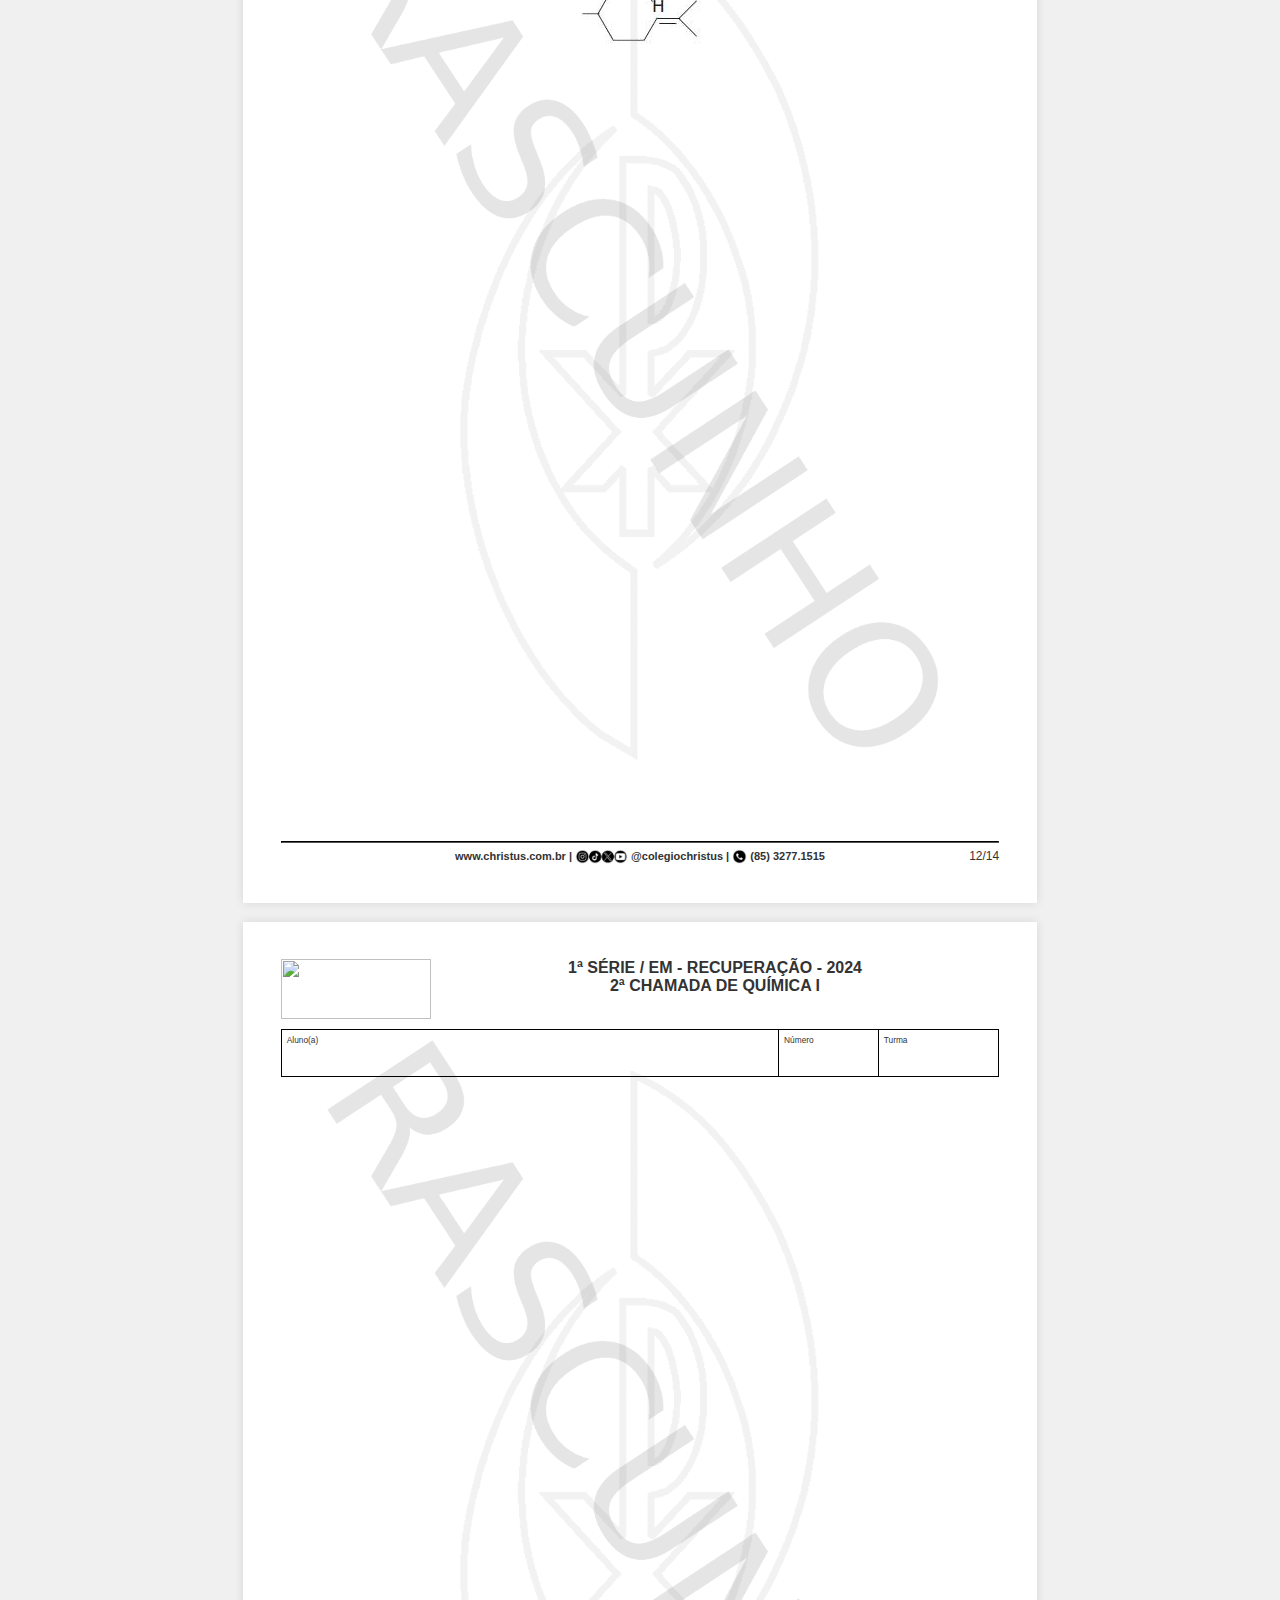
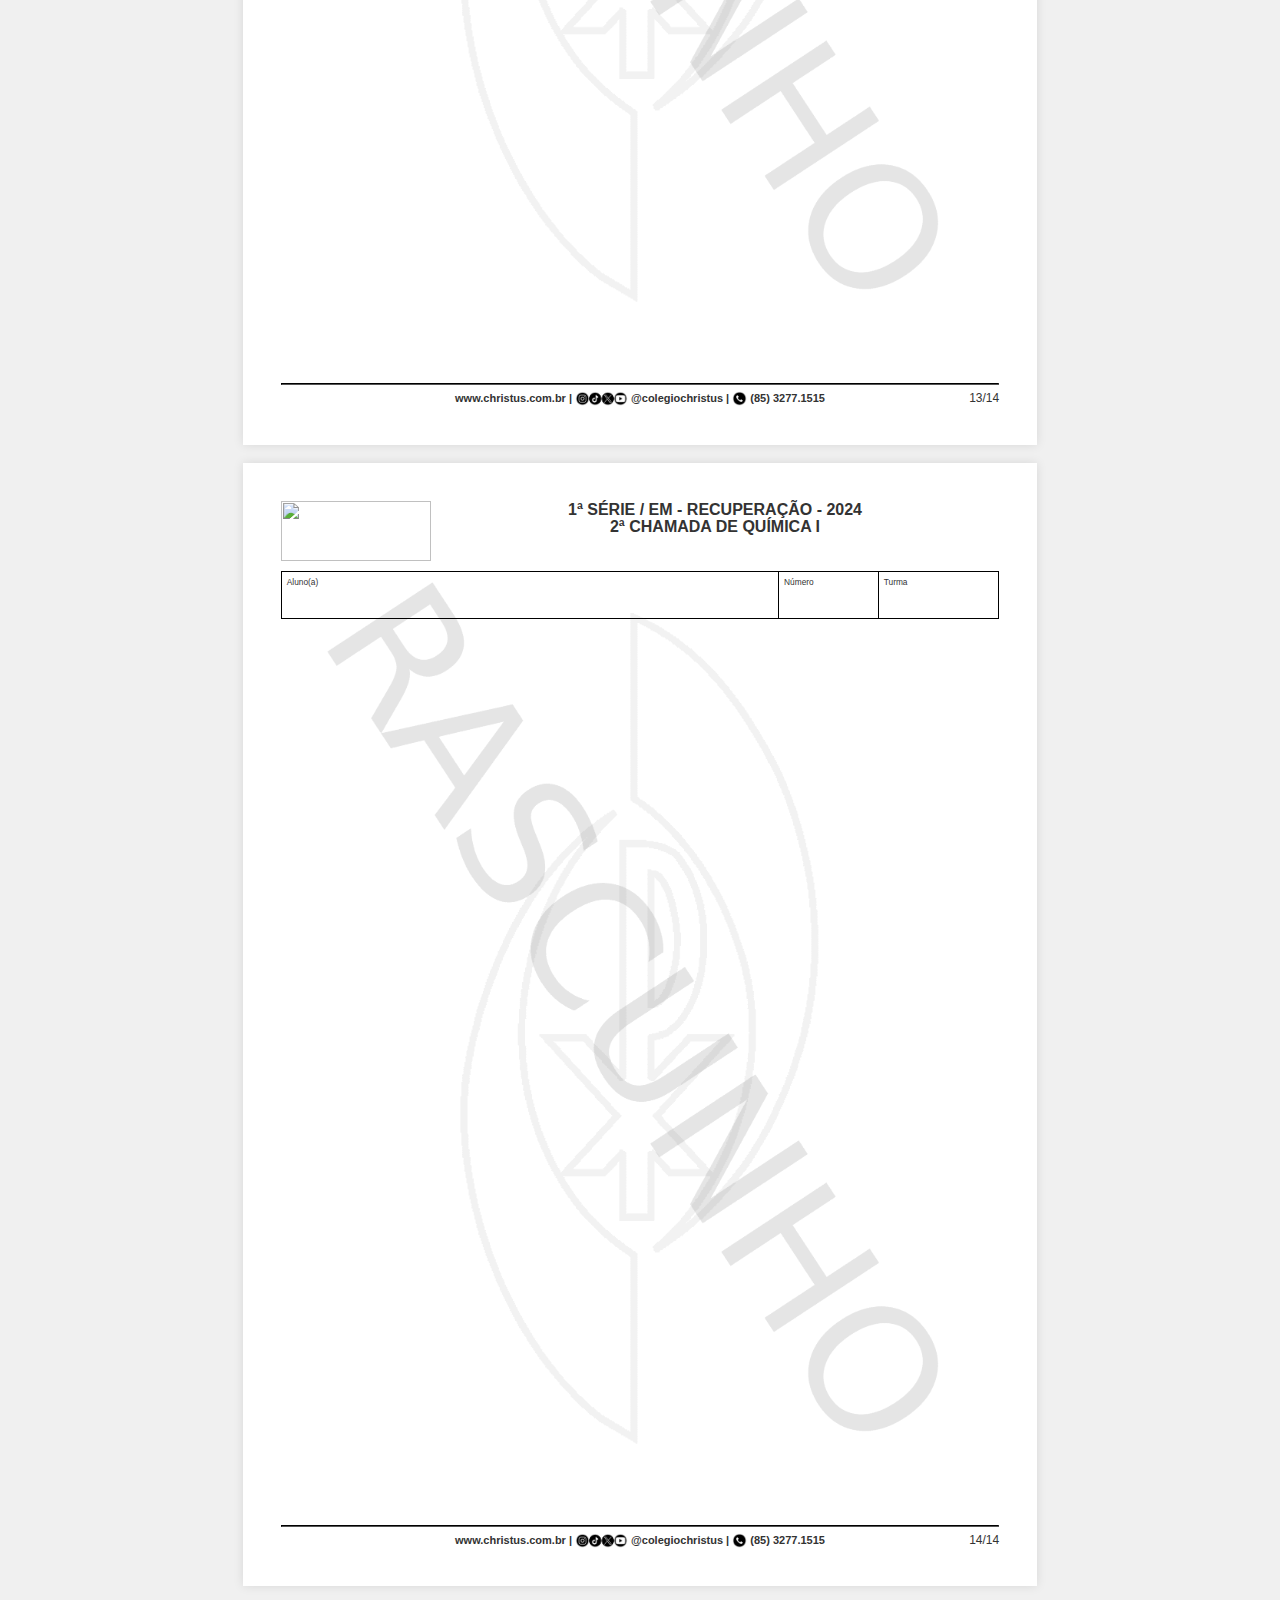
==== commit a5c7debd: "feat: adicionado a configuração de folhas de rascunho." ====
--- a/index.html
+++ b/index.html
@@ -48,6 +48,10 @@
         .page {
           page-break-after: auto; /* Avoids forced blank pages */
           break-after: avoid-page; /* Ensures pages don't have an unnecessary blank */
+        }
+
+        body {
+          zoom: 0.99; /* Reduces scale slightly for Firefox */
         }
       }
     }
@@ -105,6 +109,7 @@
           content: folhaRosto,
           footer: `<div>${rodapeRosto ?? rodape}</div><div>${paginacao}</div>`
         })
+        .rascunho(2)
         .pageHeader(cabecalhoPagina)
         .pageFooter(`<div>${rodape}</div><div>${paginacao}</div>`)
         .oneColumnLayout(tempContainer)
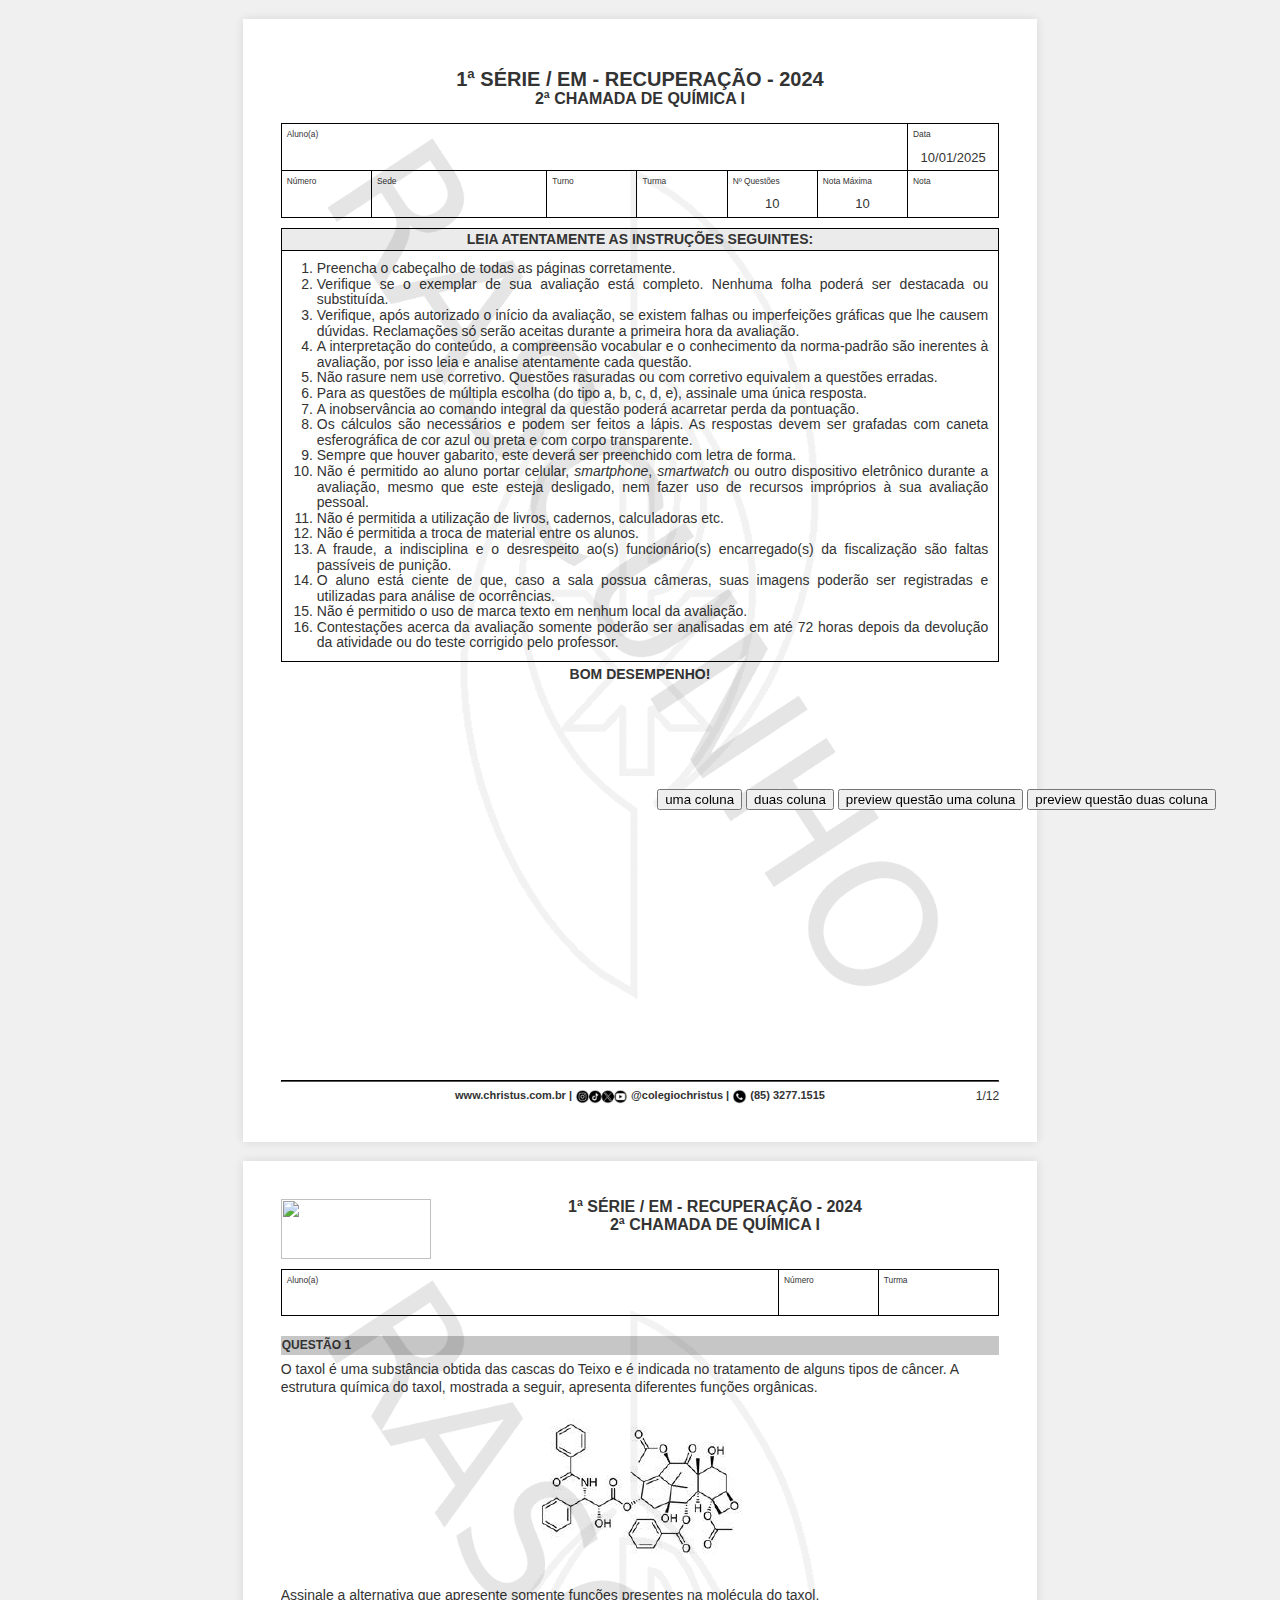
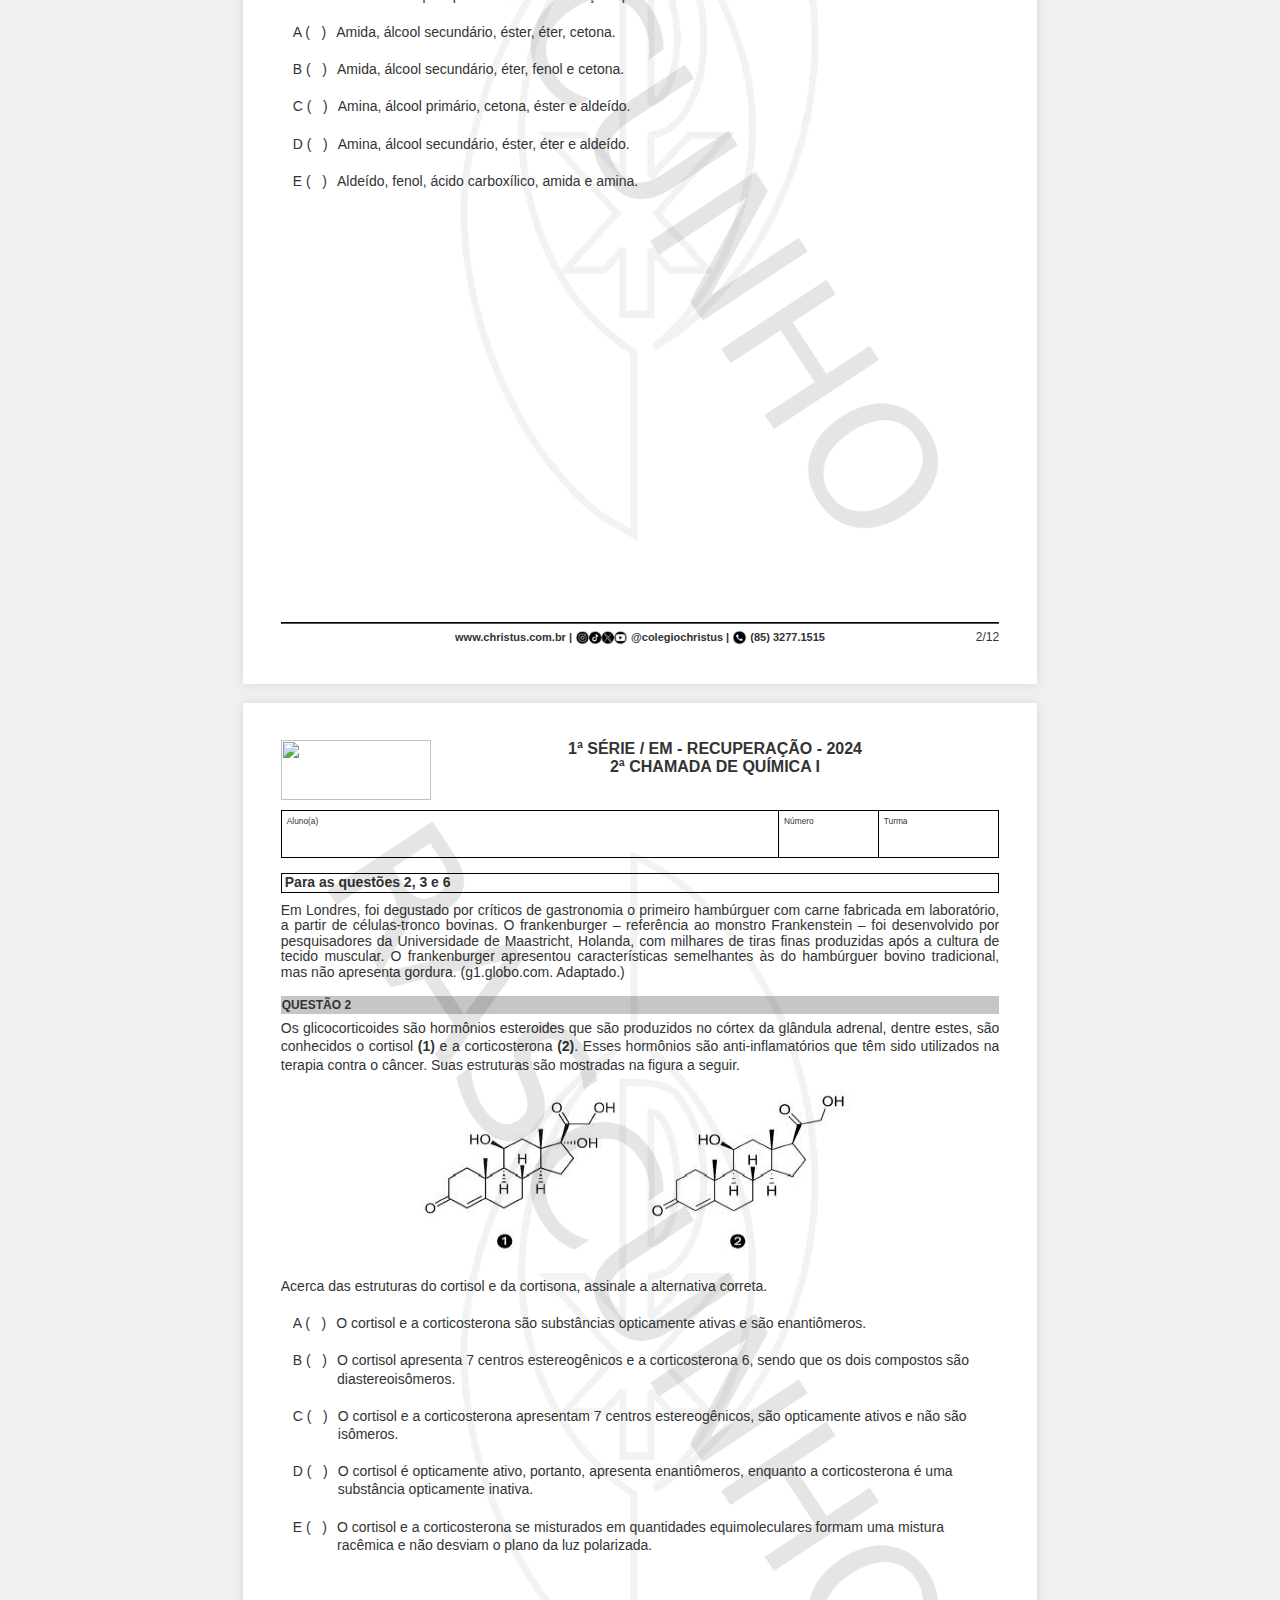
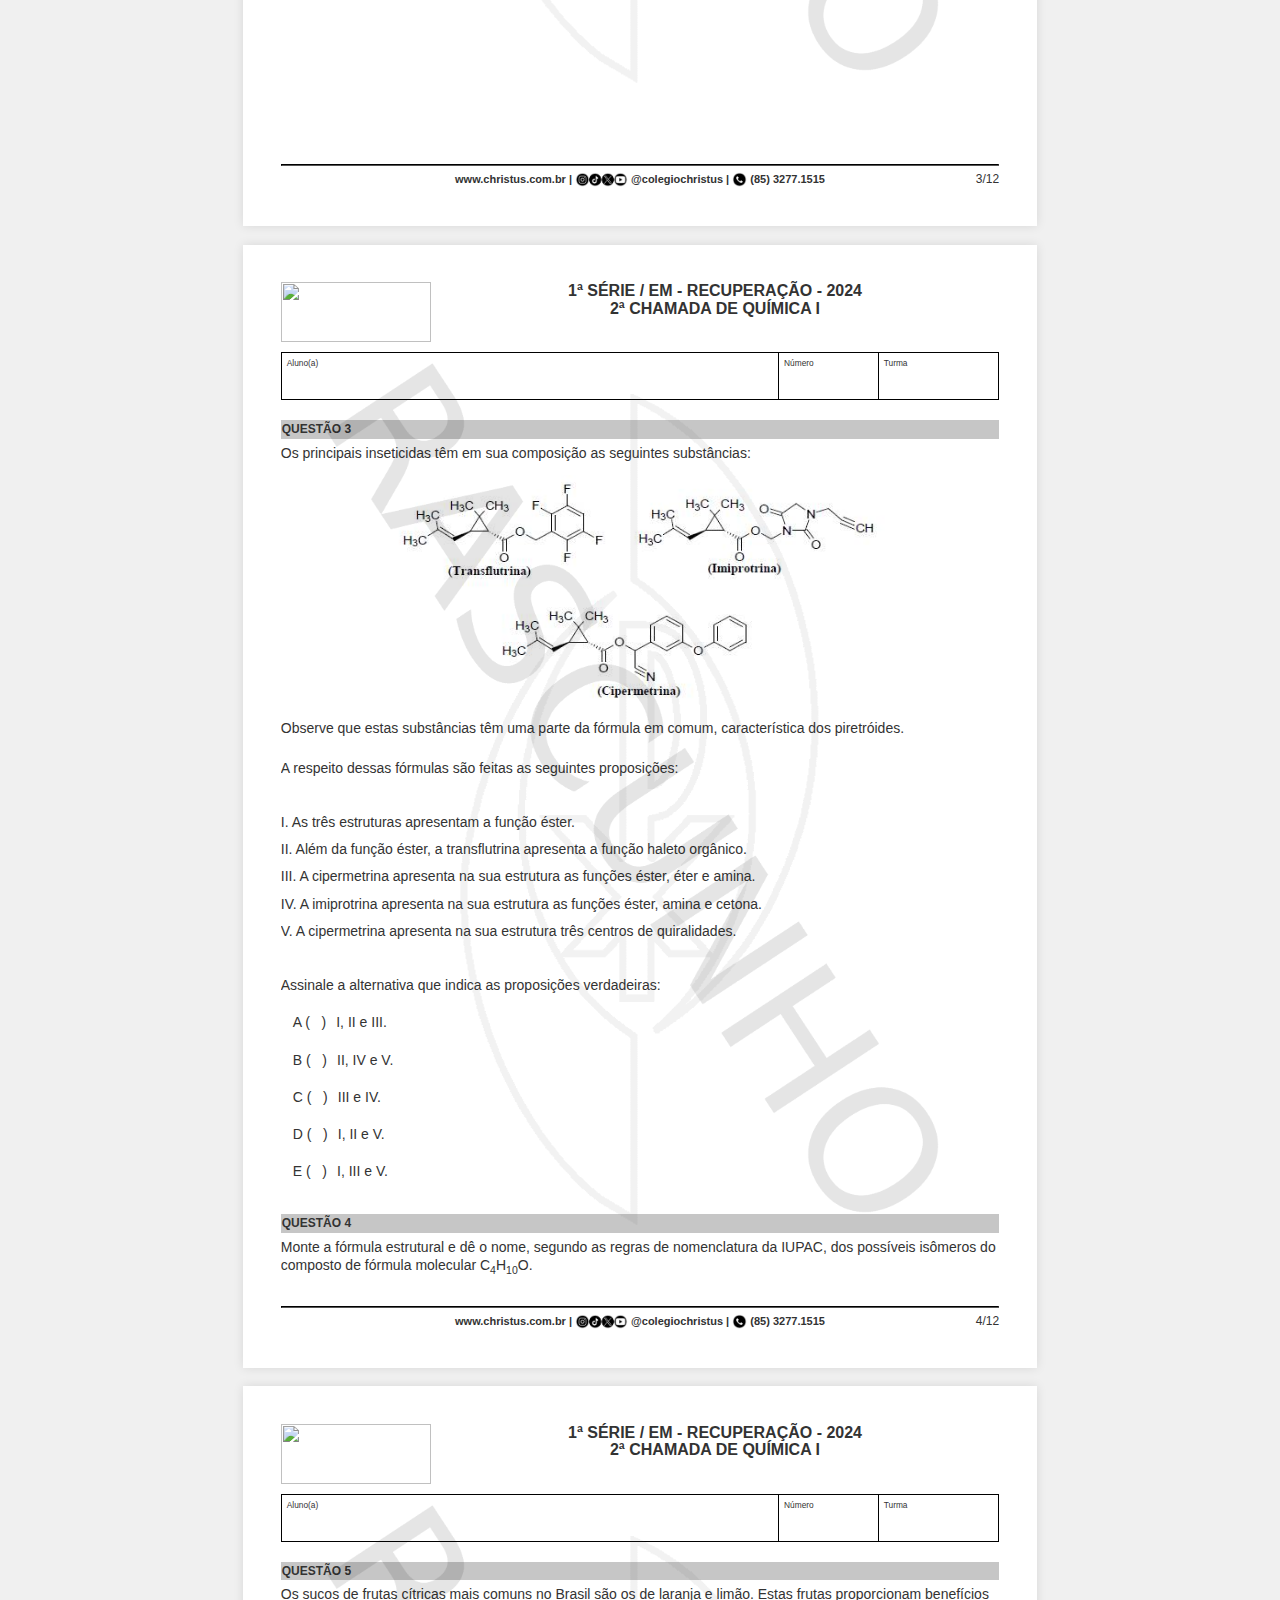
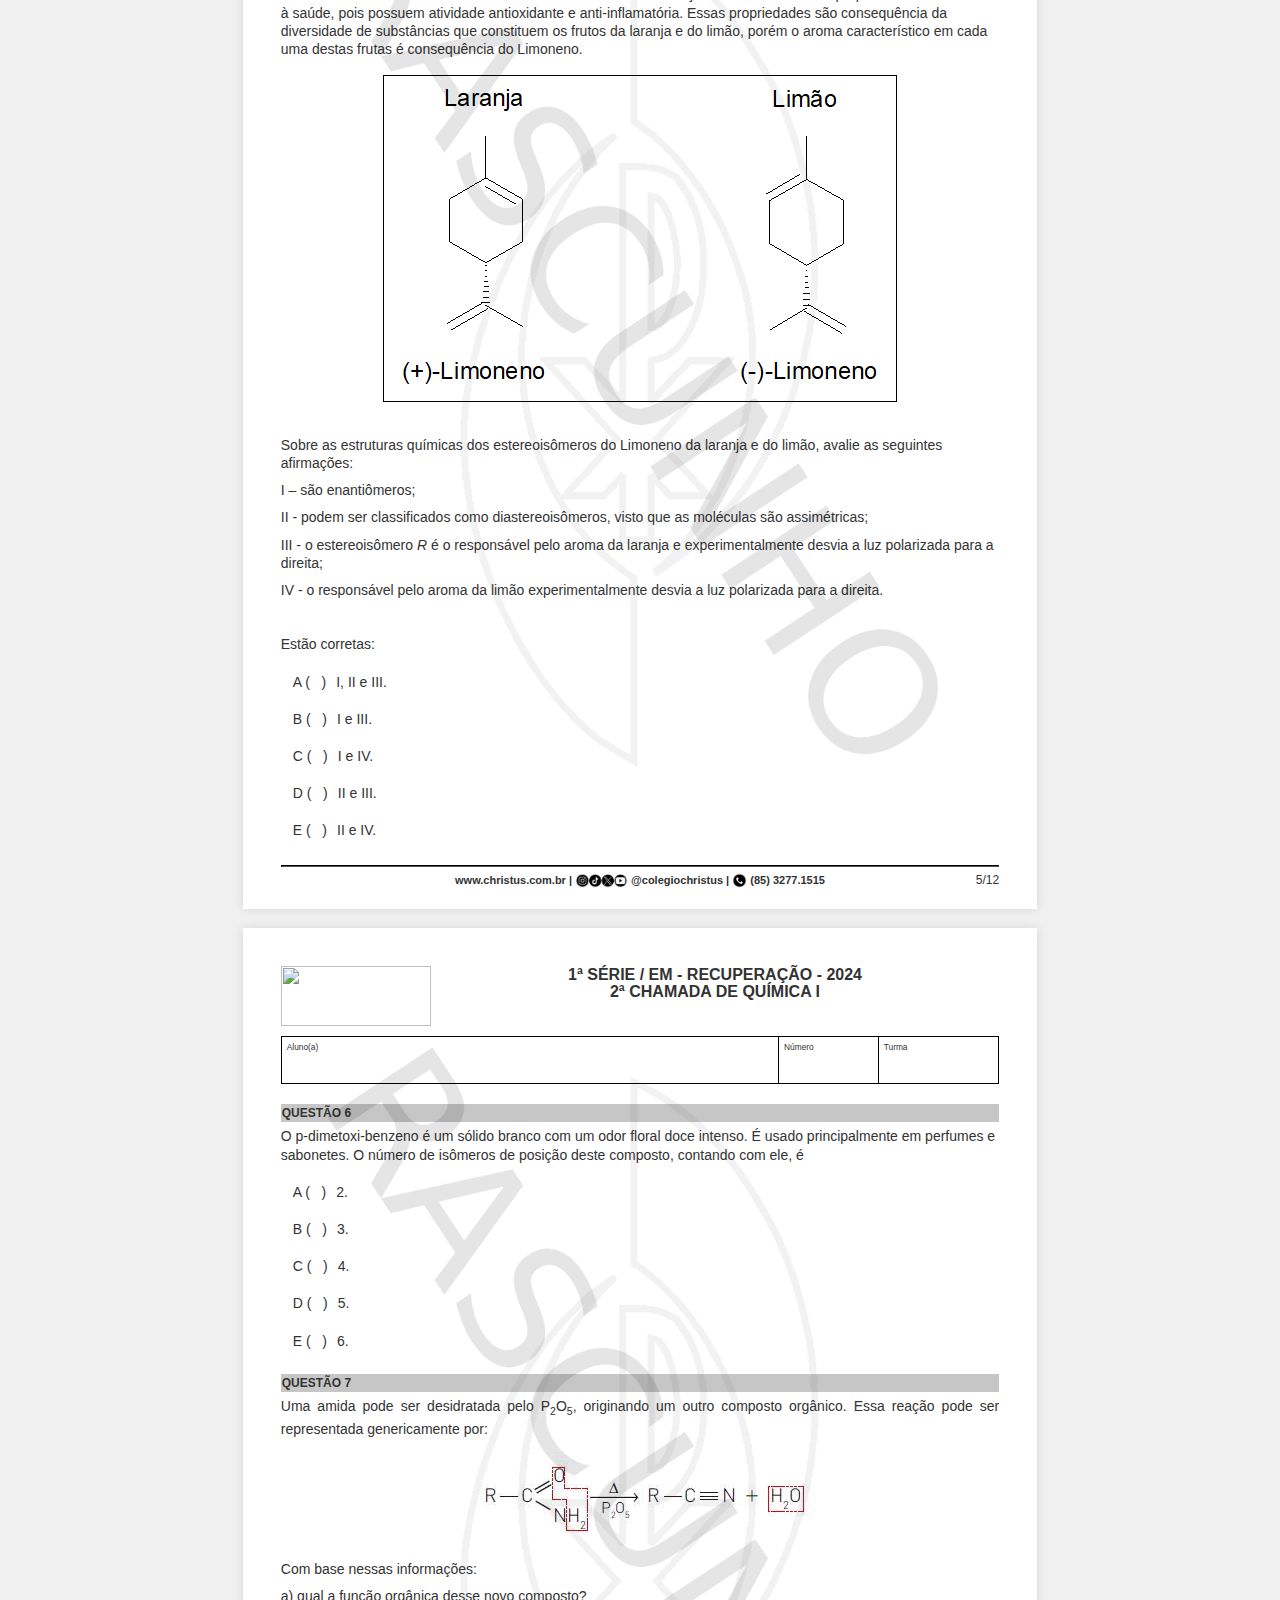
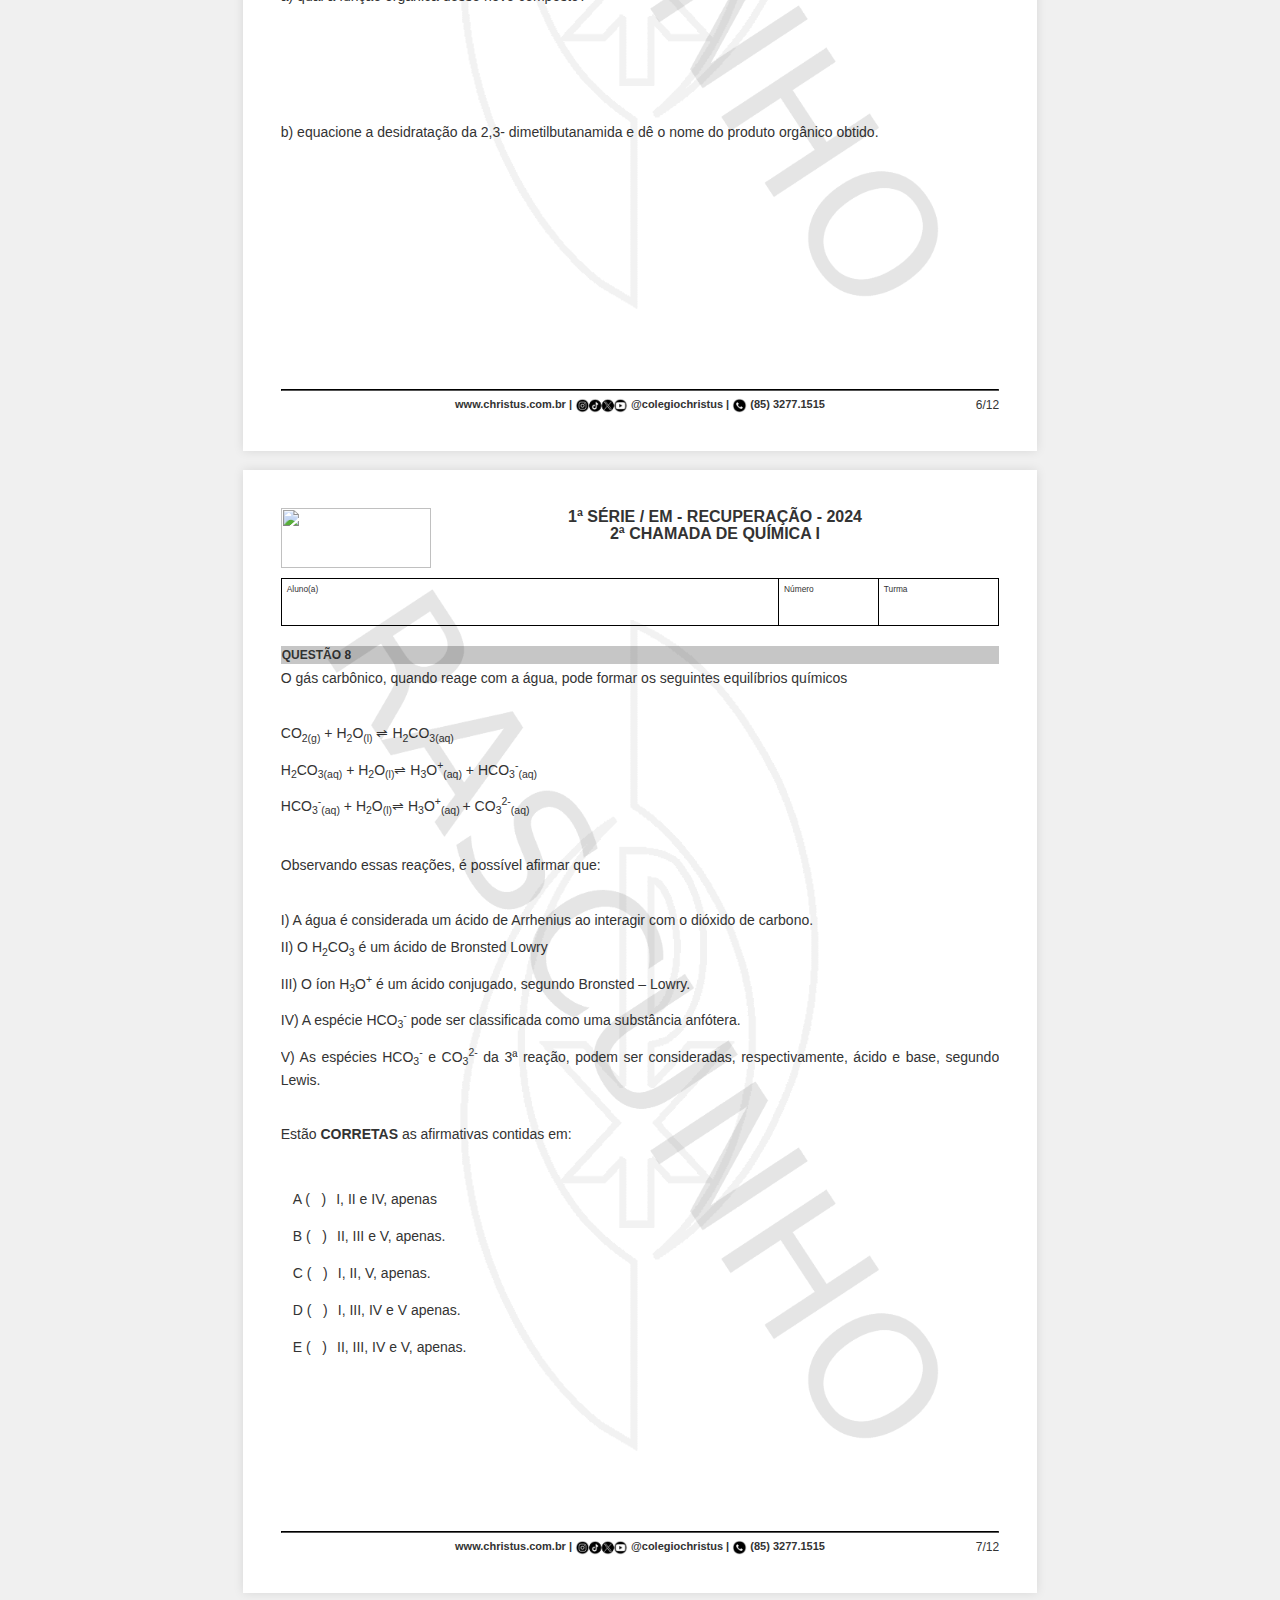
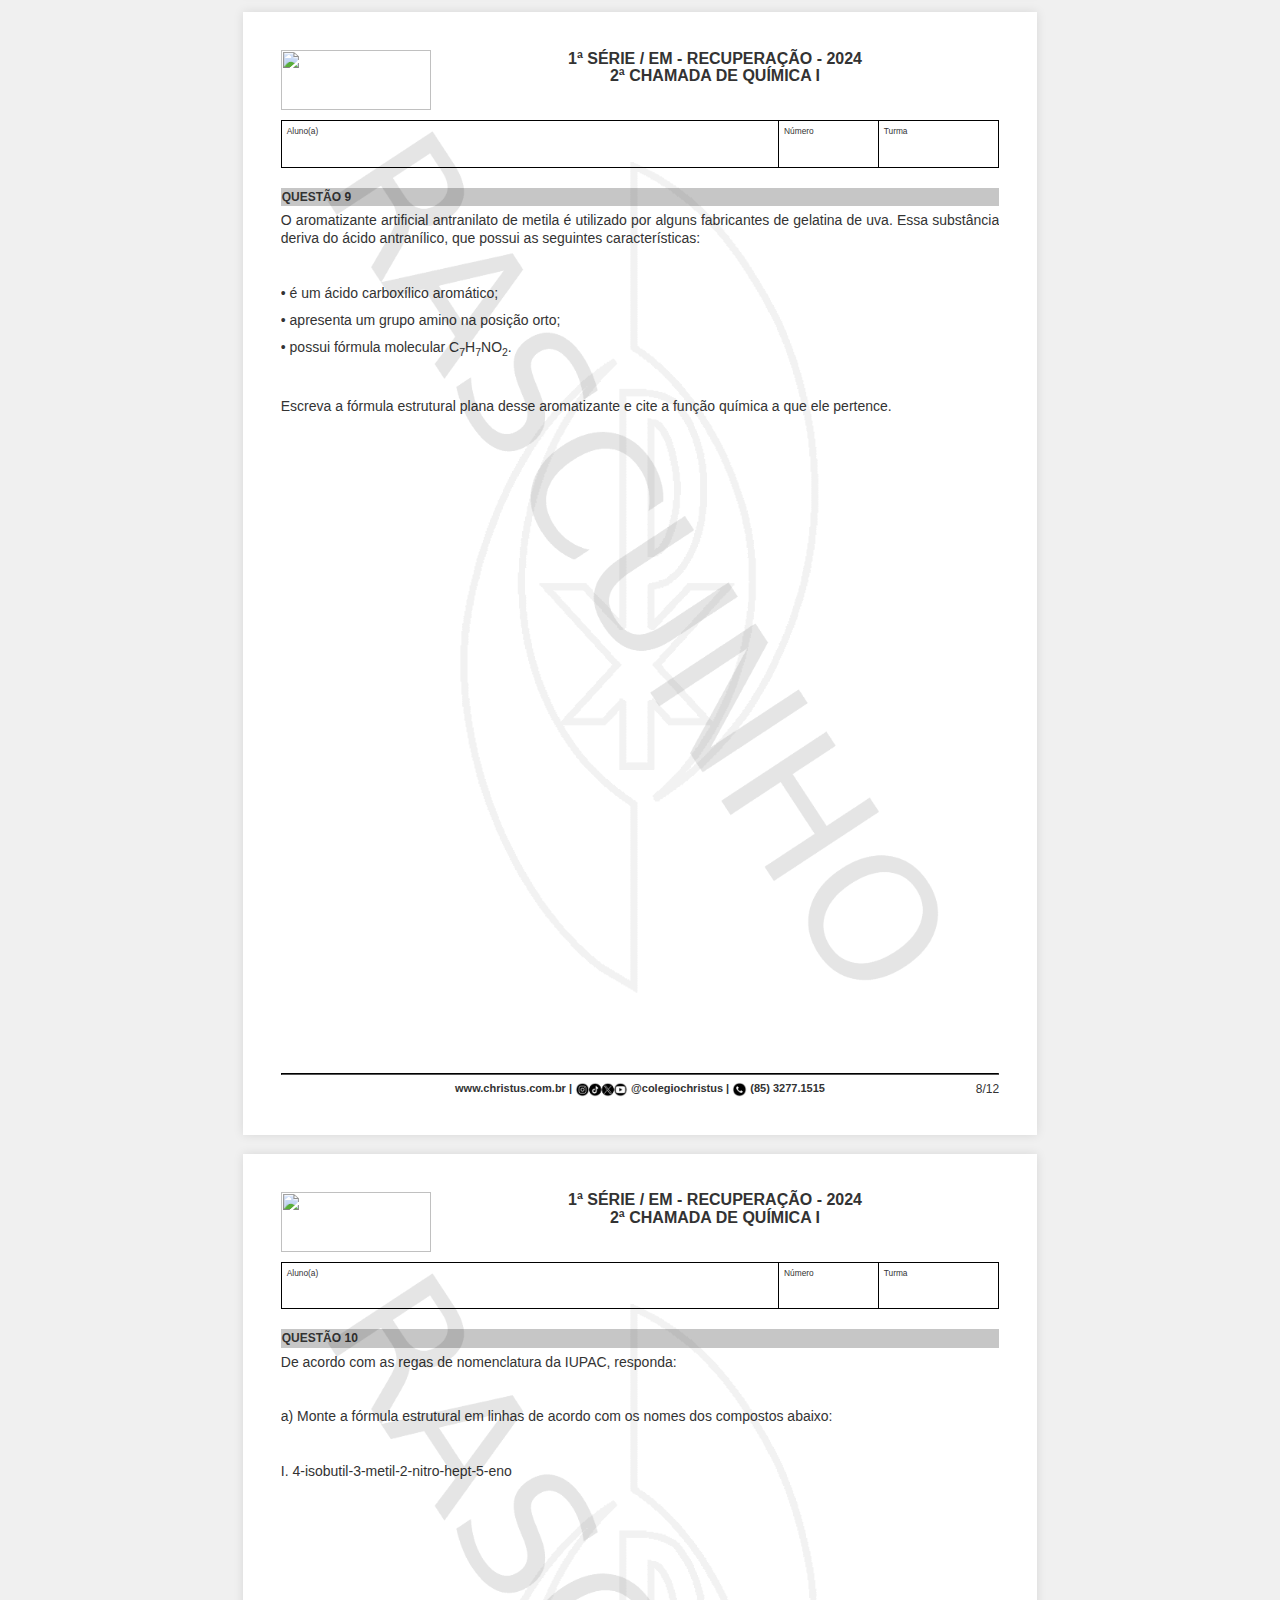
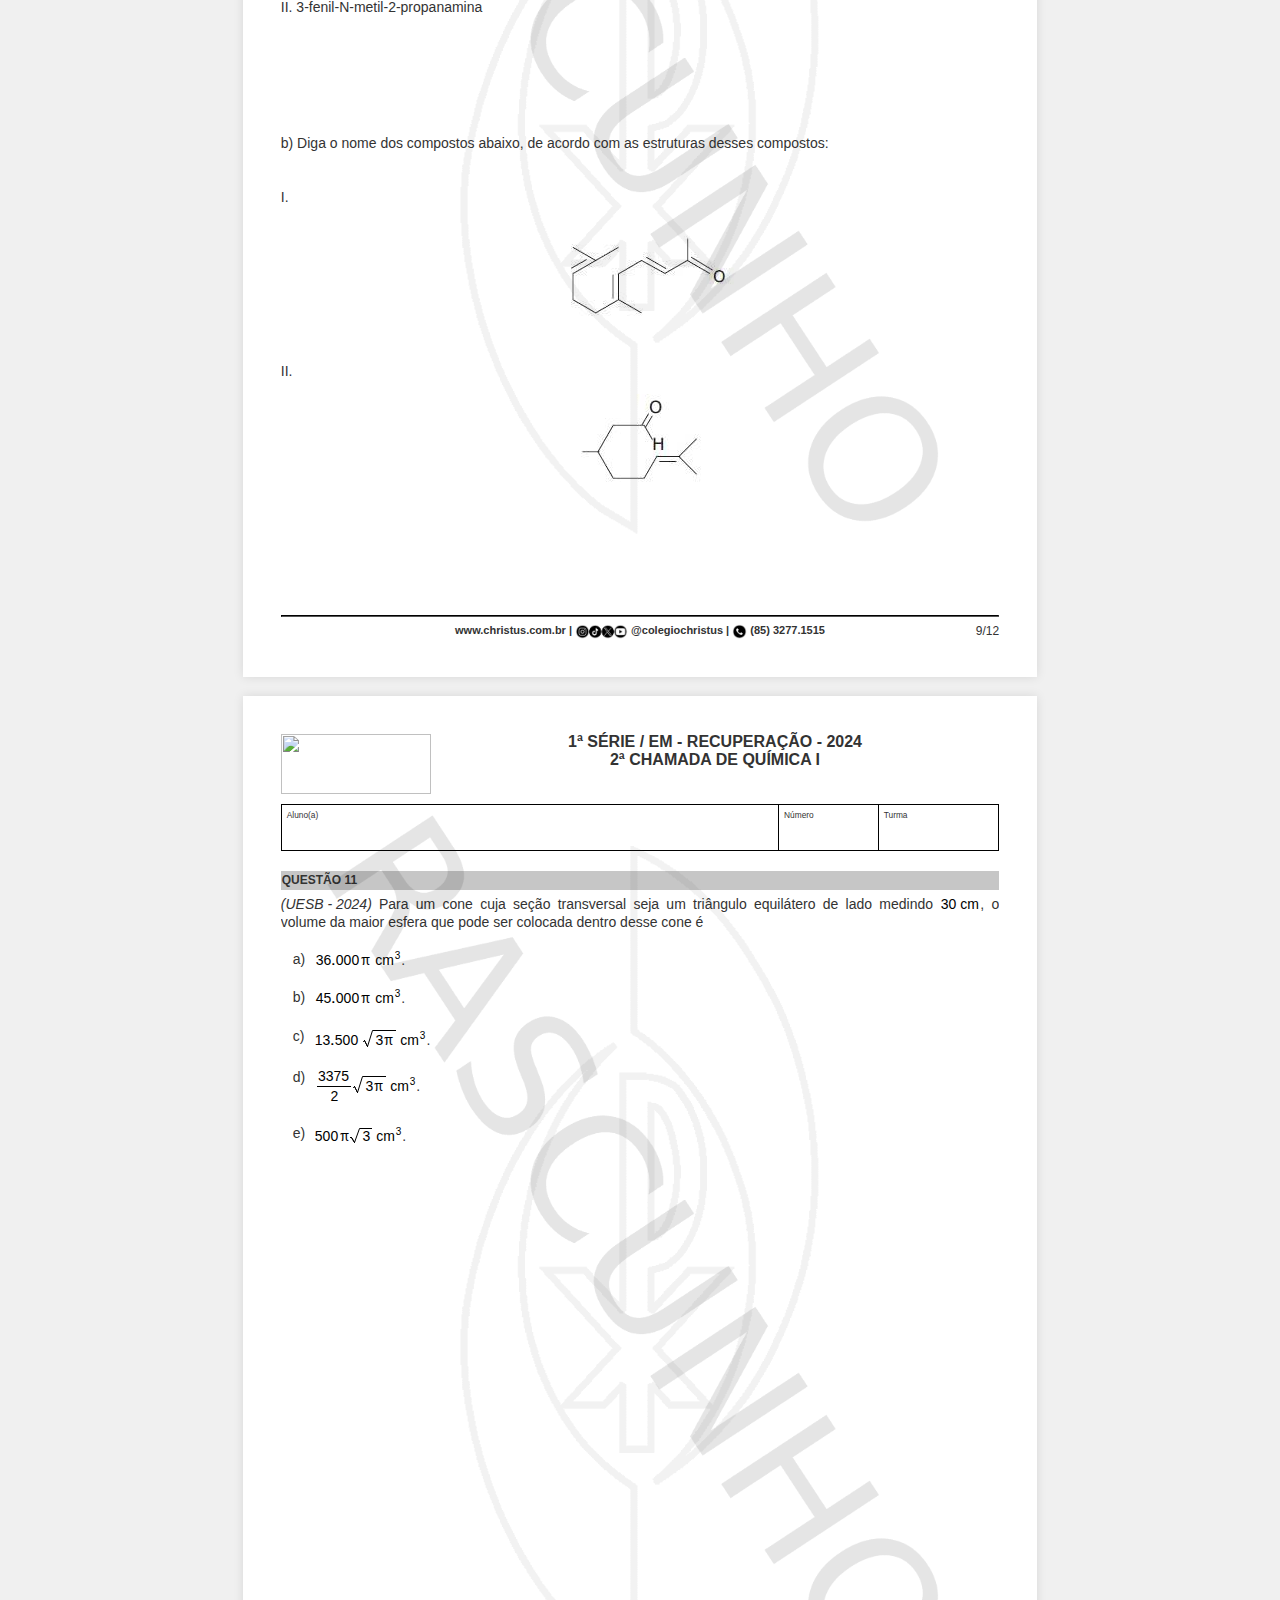
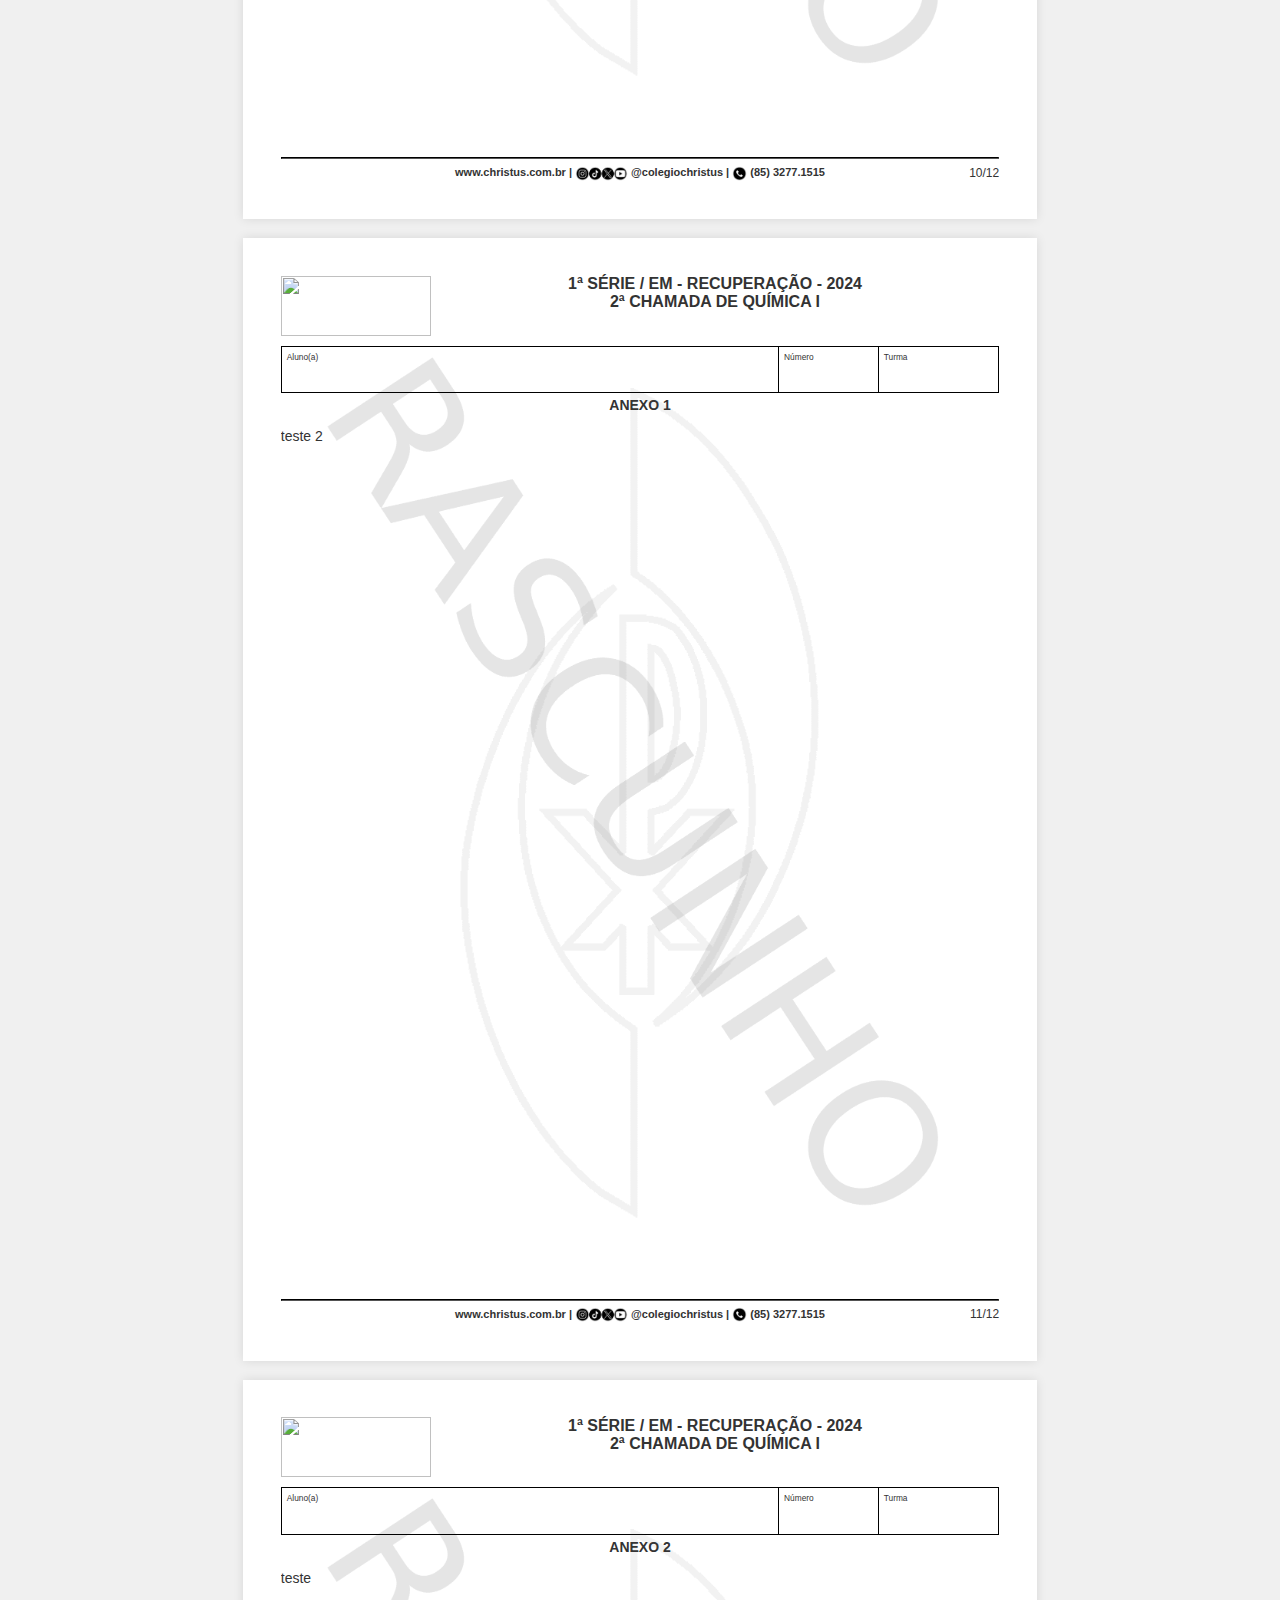
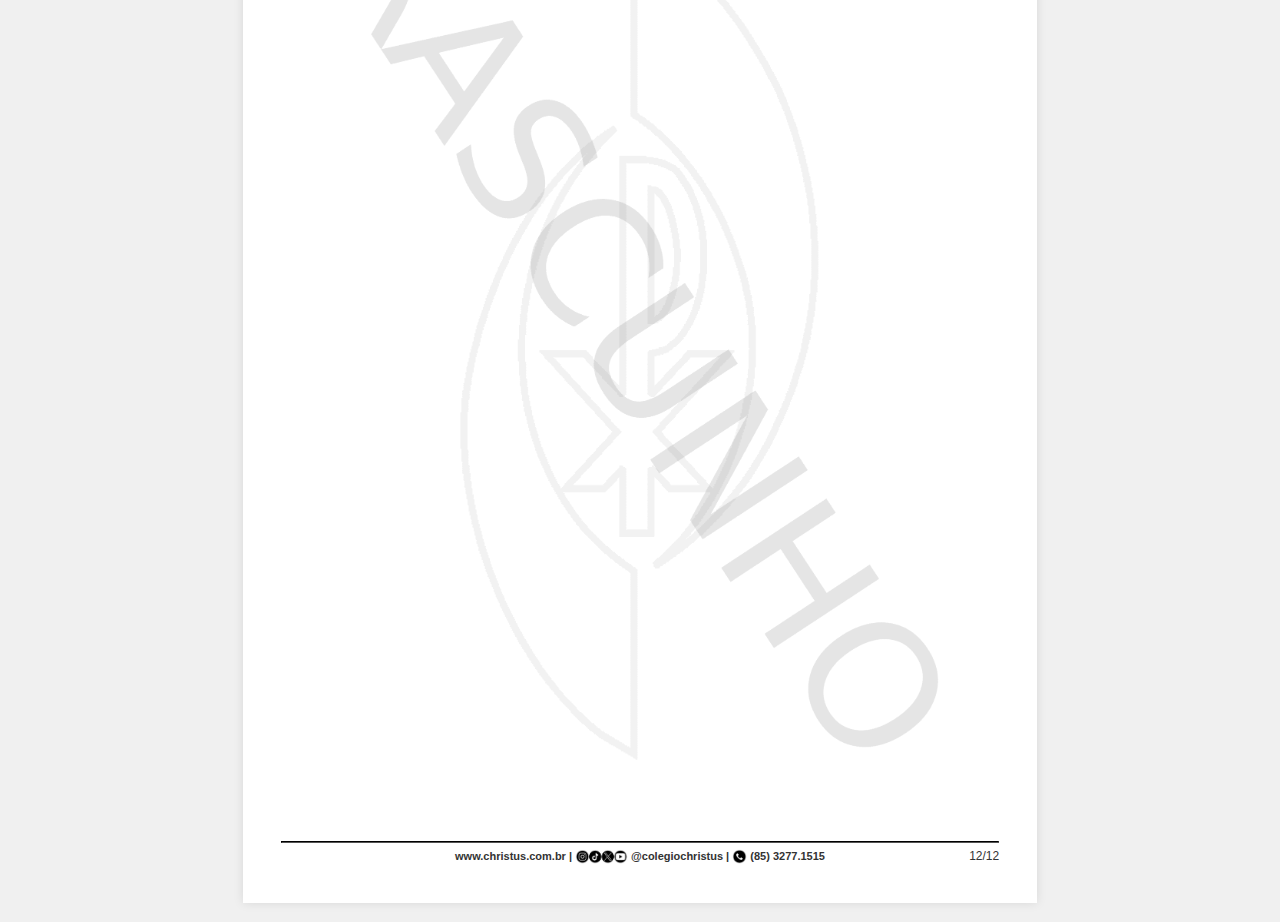
==== commit 563ed3d1: "refatorações e melhorias na criação e colunização da avaliação" ====
--- a/index.html
+++ b/index.html
@@ -62,10 +62,6 @@
       right: 5%;
     }
 
-    .column-element {
-     overflow: hidden;
-    }
-
   </style>
 
 
@@ -81,35 +77,35 @@
     <button id="previewTwoColumn">preview questão duas coluna</button>
   </div>
   <script src="prova-modelo.js"></script>
-  <script src="avaliacao-builder.js"></script>
   <script type="module">
     import {
       LayoutProva,
     } from "./layout-colunas.js";
+    import { replacePlaceholders, createPreviewQuestaoTempContainer, createQuestoesTempContainer } from "./avaliacao-builder.js"
 
     replacePlaceholders(provaModelo);
 
     const { cabecalho, folhaRosto, paginacao, rodape, rodapeRosto } =
-        provaModelo.modelo.prova.layout;
+      provaModelo.prova.layout;
 
-    const listaQuestoes = provaModelo.modelo.listaProvaQuestao.map(provaQuestao => provaQuestao.questao)
+    const listaQuestoes = provaModelo.listaProvaQuestao.map(provaQuestao => provaQuestao.questao)
 
     // onde as paginas colunizadas serão armazenadas
     const pagesContainer = document.getElementById('pages-container');
 
     function oneColumnPage(pagesContainer) {
       const tempContainer = createQuestoesTempContainer(provaModelo);
-      const { cabecalhoPagina, rodape, paginacao } = provaModelo.modelo.prova.layout;
+      const { cabecalhoPagina, rodape, paginacao } = provaModelo.prova.layout;
 
       LayoutProva.builder(pagesContainer)
         .marcaDaqua()
-        .fonteTamanho(18)
+        .fonteTamanho(14)
         .folhaDeRosto({
           header: cabecalho,
           content: folhaRosto,
           footer: `<div>${rodapeRosto ?? rodape}</div><div>${paginacao}</div>`
         })
-        .rascunho(2)
+        //.rascunho(2)
         .pageHeader(cabecalhoPagina)
         .pageFooter(`<div>${rodape}</div><div>${paginacao}</div>`)
         .oneColumnLayout(tempContainer)
@@ -117,7 +113,7 @@
 
     function twoColumnPage(pagesContainer) {
       const tempContainer = createQuestoesTempContainer(provaModelo);
-      const { cabecalhoPagina, rodape, paginacao } = provaModelo.modelo.prova.layout;
+      const { cabecalhoPagina, rodape, paginacao } = provaModelo.prova.layout;
 
       LayoutProva.builder(pagesContainer)
         .pageHeader(cabecalhoPagina)
--- a/style-padrao.css
+++ b/style-padrao.css
@@ -239,7 +239,7 @@
 }
 
 table {
-  max-width: 700px;
+ /*  max-width: 700px; */
   max-height: 890px;
 }
 
--- a/style.css
+++ b/style.css
@@ -65,10 +65,6 @@
   line-height: 1.3em;
 }
 
-/* .adaptive-block-avalicao-visualize {
-  padding: 1em 0px;
-}
- */
 .adaptive-block-avalicao-visualize blockquote {
   border-left: 3px solid rgba(13, 13, 13, 0.1);
   padding-left: 1rem;
@@ -110,14 +106,13 @@
   margin: 0;
 }
 
-.tableWrapper {
+.table, .tableWrapper {
   overflow-x: auto;
   margin: 0.9em auto;
   display: table;
-  display: table;
 }
 
-.ex-image-wrapper {
+.image, .ex-image-wrapper {
   clear: both;
   display: table;
   padding: 0.08em;
@@ -128,7 +123,7 @@
   width: 12px !important;
 }
 
-.ex-image-wrapper img {
+.image img, .ex-image-wrapper img {
   width: 100%;
 }
 
@@ -168,4 +163,4 @@
 .ex-margin-meio {
   margin-right: auto;
   margin-left: auto;
-}
+}--- a/page.css
+++ b/page.css
@@ -1,6 +1,10 @@
 * {
   box-sizing: border-box;
 }
+
+.column-element {
+  overflow: hidden;
+ }
 
 body {
   font-family: Arial, sans-serif;
@@ -110,11 +114,11 @@
 }
 
 .two-column img {
-  max-width: 300px;
+  max-width: 100vw;
 }
 
 .two-column table:not(.answer-table) {
-  max-width: 300px;
+  max-width: 100vw;
 }
 
 .two-column:first-child {
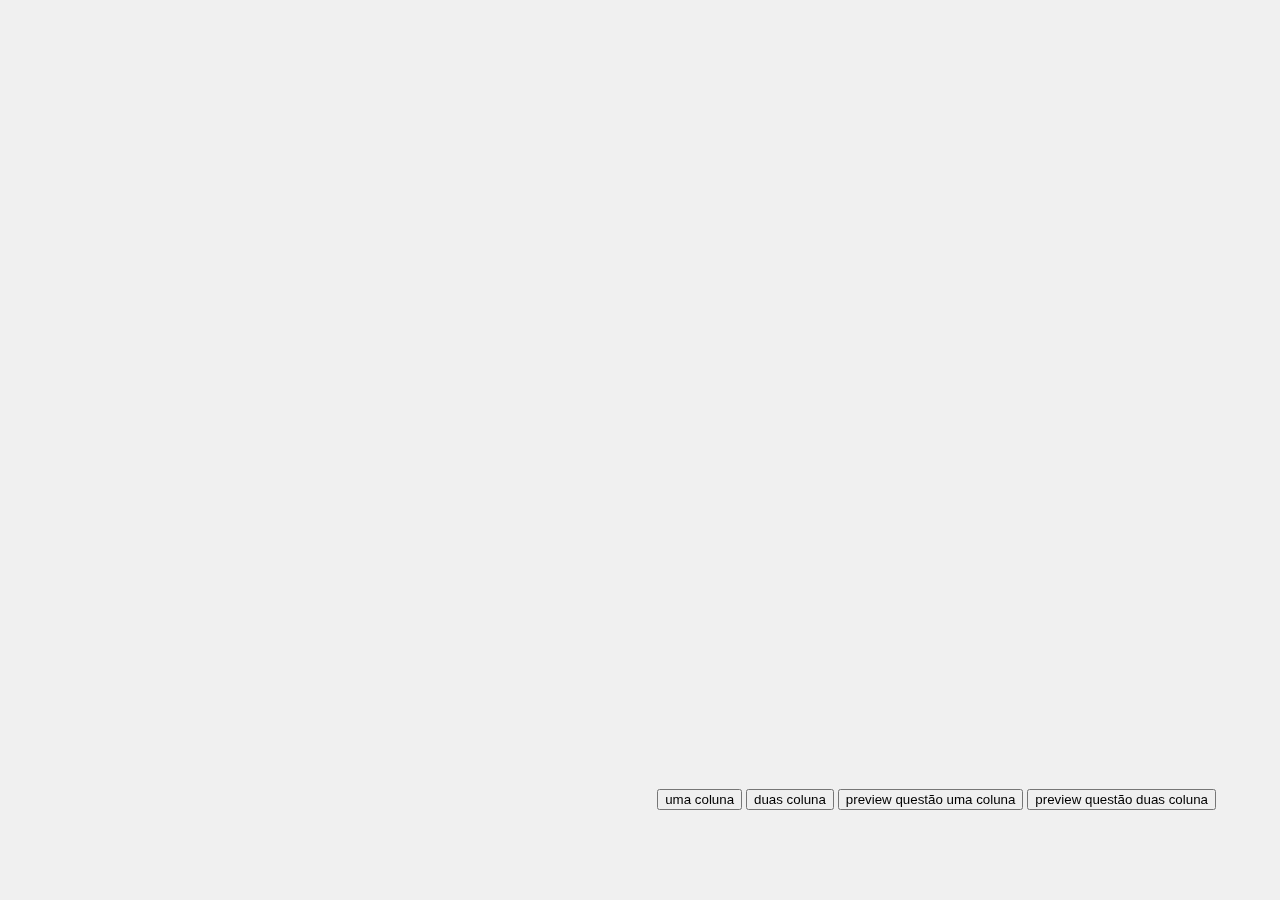
==== commit c2fe98b6: "fix: correção de loops infinitos quando houver elementos filhos vazios." ====
--- a/index.html
+++ b/index.html
@@ -83,23 +83,25 @@
     } from "./layout-colunas.js";
     import { replacePlaceholders, createPreviewQuestaoTempContainer, createQuestoesTempContainer } from "./avaliacao-builder.js"
 
-    replacePlaceholders(provaModelo);
+    //provaModelo2 = provaModelo22
+
+    replacePlaceholders(provaModelo2);
 
     const { cabecalho, folhaRosto, paginacao, rodape, rodapeRosto } =
-      provaModelo.prova.layout;
+      provaModelo2.prova.layout;
 
-    const listaQuestoes = provaModelo.listaProvaQuestao.map(provaQuestao => provaQuestao.questao)
+    const listaQuestoes = provaModelo2.listaProvaQuestao.map(provaQuestao => provaQuestao.questao)
 
     // onde as paginas colunizadas serão armazenadas
     const pagesContainer = document.getElementById('pages-container');
 
     function oneColumnPage(pagesContainer) {
-      const tempContainer = createQuestoesTempContainer(provaModelo);
-      const { cabecalhoPagina, rodape, paginacao } = provaModelo.prova.layout;
+      const tempContainer = createQuestoesTempContainer(provaModelo2);
+      const { cabecalhoPagina, rodape, paginacao } = provaModelo2.prova.layout;
 
       LayoutProva.builder(pagesContainer)
         .marcaDaqua()
-        .fonteTamanho(14)
+        .fonteTamanho(18)
         .folhaDeRosto({
           header: cabecalho,
           content: folhaRosto,
@@ -112,8 +114,8 @@
     }
 
     function twoColumnPage(pagesContainer) {
-      const tempContainer = createQuestoesTempContainer(provaModelo);
-      const { cabecalhoPagina, rodape, paginacao } = provaModelo.prova.layout;
+      const tempContainer = createQuestoesTempContainer(provaModelo2);
+      const { cabecalhoPagina, rodape, paginacao } = provaModelo2.prova.layout;
 
       LayoutProva.builder(pagesContainer)
         .pageHeader(cabecalhoPagina)
@@ -158,7 +160,7 @@
       previewQuestaoTwoColumn(pagesContainer, listaQuestoes);
     });
 
-    oneColumnPage(pagesContainer);
+    //oneColumnPage(pagesContainer);
 
   </script>
 </body>
